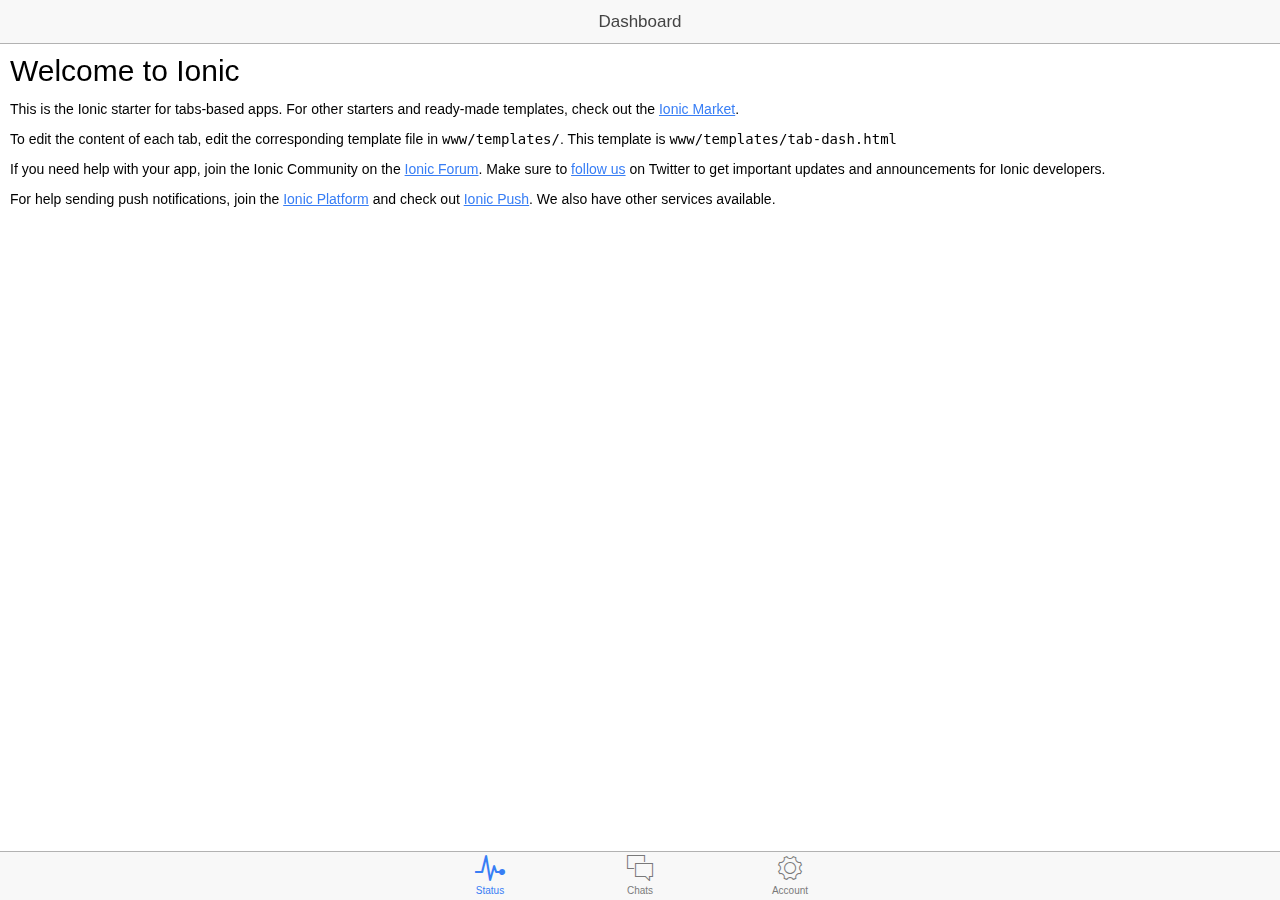
==== www/index.html @ 89fd1159 "start project" ====
<!DOCTYPE html>
<html>
  <head>
    <meta charset="utf-8">
    <meta name="viewport" content="initial-scale=1, maximum-scale=1, user-scalable=no, width=device-width">
    <title></title>

    <link href="lib/ionic/css/ionic.css" rel="stylesheet">
    <link href="css/style.css" rel="stylesheet">

    <!-- IF using Sass (run gulp sass first), then uncomment below and remove the CSS includes above
    <link href="css/ionic.app.css" rel="stylesheet">
    -->

    <!-- ionic/angularjs js -->
    <script src="lib/ionic/js/ionic.bundle.js"></script>

    <!-- cordova script (this will be a 404 during development) -->
    <script src="cordova.js"></script>

    <!-- your app's js -->
    <script src="js/app.js"></script>
    <script src="js/controllers.js"></script>
    <script src="js/services.js"></script>
  </head>
  <body ng-app="starter">
    <!--
      The nav bar that will be updated as we navigate between views.
    -->
    <ion-nav-bar class="bar-stable">
      <ion-nav-back-button>
      </ion-nav-back-button>
    </ion-nav-bar>
    <!--
      The views will be rendered in the <ion-nav-view> directive below
      Templates are in the /templates folder (but you could also
      have templates inline in this html file if you'd like).
    -->
    <ion-nav-view></ion-nav-view>
  </body>
</html>
---- www/lib/ionic/css/ionic.css ----
@charset "UTF-8";
/*!
 * Copyright 2015 Drifty Co.
 * http://drifty.com/
 *
 * Ionic, v1.3.0
 * A powerful HTML5 mobile app framework.
 * http://ionicframework.com/
 *
 * By @maxlynch, @benjsperry, @adamdbradley <3
 *
 * Licensed under the MIT license. Please see LICENSE for more information.
 *
 */
/*!
  Ionicons, v2.0.1
  Created by Ben Sperry for the Ionic Framework, http://ionicons.com/
  https://twitter.com/benjsperry  https://twitter.com/ionicframework
  MIT License: https://github.com/driftyco/ionicons

  Android-style icons originally built by Google’s
  Material Design Icons: https://github.com/google/material-design-icons
  used under CC BY http://creativecommons.org/licenses/by/4.0/
  Modified icons to fit ionicon’s grid from original.
*/
@font-face {
  font-family: "Ionicons";
  src: url("../fonts/ionicons.eot?v=2.0.1");
  src: url("../fonts/ionicons.eot?v=2.0.1#iefix") format("embedded-opentype"), url("../fonts/ionicons.ttf?v=2.0.1") format("truetype"), url("../fonts/ionicons.woff?v=2.0.1") format("woff"), url("../fonts/ionicons.woff") format("woff"), url("../fonts/ionicons.svg?v=2.0.1#Ionicons") format("svg");
  font-weight: normal;
  font-style: normal; }

.ion, .ionicons,
.ion-alert:before,
.ion-alert-circled:before,
.ion-android-add:before,
.ion-android-add-circle:before,
.ion-android-alarm-clock:before,
.ion-android-alert:before,
.ion-android-apps:before,
.ion-android-archive:before,
.ion-android-arrow-back:before,
.ion-android-arrow-down:before,
.ion-android-arrow-dropdown:before,
.ion-android-arrow-dropdown-circle:before,
.ion-android-arrow-dropleft:before,
.ion-android-arrow-dropleft-circle:before,
.ion-android-arrow-dropright:before,
.ion-android-arrow-dropright-circle:before,
.ion-android-arrow-dropup:before,
.ion-android-arrow-dropup-circle:before,
.ion-android-arrow-forward:before,
.ion-android-arrow-up:before,
.ion-android-attach:before,
.ion-android-bar:before,
.ion-android-bicycle:before,
.ion-android-boat:before,
.ion-android-bookmark:before,
.ion-android-bulb:before,
.ion-android-bus:before,
.ion-android-calendar:before,
.ion-android-call:before,
.ion-android-camera:before,
.ion-android-cancel:before,
.ion-android-car:before,
.ion-android-cart:before,
.ion-android-chat:before,
.ion-android-checkbox:before,
.ion-android-checkbox-blank:before,
.ion-android-checkbox-outline:before,
.ion-android-checkbox-outline-blank:before,
.ion-android-checkmark-circle:before,
.ion-android-clipboard:before,
.ion-android-close:before,
.ion-android-cloud:before,
.ion-android-cloud-circle:before,
.ion-android-cloud-done:before,
.ion-android-cloud-outline:before,
.ion-android-color-palette:before,
.ion-android-compass:before,
.ion-android-contact:before,
.ion-android-contacts:before,
.ion-android-contract:before,
.ion-android-create:before,
.ion-android-delete:before,
.ion-android-desktop:before,
.ion-android-document:before,
.ion-android-done:before,
.ion-android-done-all:before,
.ion-android-download:before,
.ion-android-drafts:before,
.ion-android-exit:before,
.ion-android-expand:before,
.ion-android-favorite:before,
.ion-android-favorite-outline:before,
.ion-android-film:before,
.ion-android-folder:before,
.ion-android-folder-open:before,
.ion-android-funnel:before,
.ion-android-globe:before,
.ion-android-hand:before,
.ion-android-hangout:before,
.ion-android-happy:before,
.ion-android-home:before,
.ion-android-image:before,
.ion-android-laptop:before,
.ion-android-list:before,
.ion-android-locate:before,
.ion-android-lock:before,
.ion-android-mail:before,
.ion-android-map:before,
.ion-android-menu:before,
.ion-android-microphone:before,
.ion-android-microphone-off:before,
.ion-android-more-horizontal:before,
.ion-android-more-vertical:before,
.ion-android-navigate:before,
.ion-android-notifications:before,
.ion-android-notifications-none:before,
.ion-android-notifications-off:before,
.ion-android-open:before,
.ion-android-options:before,
.ion-android-people:before,
.ion-android-person:before,
.ion-android-person-add:before,
.ion-android-phone-landscape:before,
.ion-android-phone-portrait:before,
.ion-android-pin:before,
.ion-android-plane:before,
.ion-android-playstore:before,
.ion-android-print:before,
.ion-android-radio-button-off:before,
.ion-android-radio-button-on:before,
.ion-android-refresh:before,
.ion-android-remove:before,
.ion-android-remove-circle:before,
.ion-android-restaurant:before,
.ion-android-sad:before,
.ion-android-search:before,
.ion-android-send:before,
.ion-android-settings:before,
.ion-android-share:before,
.ion-android-share-alt:before,
.ion-android-star:before,
.ion-android-star-half:before,
.ion-android-star-outline:before,
.ion-android-stopwatch:before,
.ion-android-subway:before,
.ion-android-sunny:before,
.ion-android-sync:before,
.ion-android-textsms:before,
.ion-android-time:before,
.ion-android-train:before,
.ion-android-unlock:before,
.ion-android-upload:before,
.ion-android-volume-down:before,
.ion-android-volume-mute:before,
.ion-android-volume-off:before,
.ion-android-volume-up:before,
.ion-android-walk:before,
.ion-android-warning:before,
.ion-android-watch:before,
.ion-android-wifi:before,
.ion-aperture:before,
.ion-archive:before,
.ion-arrow-down-a:before,
.ion-arrow-down-b:before,
.ion-arrow-down-c:before,
.ion-arrow-expand:before,
.ion-arrow-graph-down-left:before,
.ion-arrow-graph-down-right:before,
.ion-arrow-graph-up-left:before,
.ion-arrow-graph-up-right:before,
.ion-arrow-left-a:before,
.ion-arrow-left-b:before,
.ion-arrow-left-c:before,
.ion-arrow-move:before,
.ion-arrow-resize:before,
.ion-arrow-return-left:before,
.ion-arrow-return-right:before,
.ion-arrow-right-a:before,
.ion-arrow-right-b:before,
.ion-arrow-right-c:before,
.ion-arrow-shrink:before,
.ion-arrow-swap:before,
.ion-arrow-up-a:before,
.ion-arrow-up-b:before,
.ion-arrow-up-c:before,
.ion-asterisk:before,
.ion-at:before,
.ion-backspace:before,
.ion-backspace-outline:before,
.ion-bag:before,
.ion-battery-charging:before,
.ion-battery-empty:before,
.ion-battery-full:before,
.ion-battery-half:before,
.ion-battery-low:before,
.ion-beaker:before,
.ion-beer:before,
.ion-bluetooth:before,
.ion-bonfire:before,
.ion-bookmark:before,
.ion-bowtie:before,
.ion-briefcase:before,
.ion-bug:before,
.ion-calculator:before,
.ion-calendar:before,
.ion-camera:before,
.ion-card:before,
.ion-cash:before,
.ion-chatbox:before,
.ion-chatbox-working:before,
.ion-chatboxes:before,
.ion-chatbubble:before,
.ion-chatbubble-working:before,
.ion-chatbubbles:before,
.ion-checkmark:before,
.ion-checkmark-circled:before,
.ion-checkmark-round:before,
.ion-chevron-down:before,
.ion-chevron-left:before,
.ion-chevron-right:before,
.ion-chevron-up:before,
.ion-clipboard:before,
.ion-clock:before,
.ion-close:before,
.ion-close-circled:before,
.ion-close-round:before,
.ion-closed-captioning:before,
.ion-cloud:before,
.ion-code:before,
.ion-code-download:before,
.ion-code-working:before,
.ion-coffee:before,
.ion-compass:before,
.ion-compose:before,
.ion-connection-bars:before,
.ion-contrast:before,
.ion-crop:before,
.ion-cube:before,
.ion-disc:before,
.ion-document:before,
.ion-document-text:before,
.ion-drag:before,
.ion-earth:before,
.ion-easel:before,
.ion-edit:before,
.ion-egg:before,
.ion-eject:before,
.ion-email:before,
.ion-email-unread:before,
.ion-erlenmeyer-flask:before,
.ion-erlenmeyer-flask-bubbles:before,
.ion-eye:before,
.ion-eye-disabled:before,
.ion-female:before,
.ion-filing:before,
.ion-film-marker:before,
.ion-fireball:before,
.ion-flag:before,
.ion-flame:before,
.ion-flash:before,
.ion-flash-off:before,
.ion-folder:before,
.ion-fork:before,
.ion-fork-repo:before,
.ion-forward:before,
.ion-funnel:before,
.ion-gear-a:before,
.ion-gear-b:before,
.ion-grid:before,
.ion-hammer:before,
.ion-happy:before,
.ion-happy-outline:before,
.ion-headphone:before,
.ion-heart:before,
.ion-heart-broken:before,
.ion-help:before,
.ion-help-buoy:before,
.ion-help-circled:before,
.ion-home:before,
.ion-icecream:before,
.ion-image:before,
.ion-images:before,
.ion-information:before,
.ion-information-circled:before,
.ion-ionic:before,
.ion-ios-alarm:before,
.ion-ios-alarm-outline:before,
.ion-ios-albums:before,
.ion-ios-albums-outline:before,
.ion-ios-americanfootball:before,
.ion-ios-americanfootball-outline:before,
.ion-ios-analytics:before,
.ion-ios-analytics-outline:before,
.ion-ios-arrow-back:before,
.ion-ios-arrow-down:before,
.ion-ios-arrow-forward:before,
.ion-ios-arrow-left:before,
.ion-ios-arrow-right:before,
.ion-ios-arrow-thin-down:before,
.ion-ios-arrow-thin-left:before,
.ion-ios-arrow-thin-right:before,
.ion-ios-arrow-thin-up:before,
.ion-ios-arrow-up:before,
.ion-ios-at:before,
.ion-ios-at-outline:before,
.ion-ios-barcode:before,
.ion-ios-barcode-outline:before,
.ion-ios-baseball:before,
.ion-ios-baseball-outline:before,
.ion-ios-basketball:before,
.ion-ios-basketball-outline:before,
.ion-ios-bell:before,
.ion-ios-bell-outline:before,
.ion-ios-body:before,
.ion-ios-body-outline:before,
.ion-ios-bolt:before,
.ion-ios-bolt-outline:before,
.ion-ios-book:before,
.ion-ios-book-outline:before,
.ion-ios-bookmarks:before,
.ion-ios-bookmarks-outline:before,
.ion-ios-box:before,
.ion-ios-box-outline:before,
.ion-ios-briefcase:before,
.ion-ios-briefcase-outline:before,
.ion-ios-browsers:before,
.ion-ios-browsers-outline:before,
.ion-ios-calculator:before,
.ion-ios-calculator-outline:before,
.ion-ios-calendar:before,
.ion-ios-calendar-outline:before,
.ion-ios-camera:before,
.ion-ios-camera-outline:before,
.ion-ios-cart:before,
.ion-ios-cart-outline:before,
.ion-ios-chatboxes:before,
.ion-ios-chatboxes-outline:before,
.ion-ios-chatbubble:before,
.ion-ios-chatbubble-outline:before,
.ion-ios-checkmark:before,
.ion-ios-checkmark-empty:before,
.ion-ios-checkmark-outline:before,
.ion-ios-circle-filled:before,
.ion-ios-circle-outline:before,
.ion-ios-clock:before,
.ion-ios-clock-outline:before,
.ion-ios-close:before,
.ion-ios-close-empty:before,
.ion-ios-close-outline:before,
.ion-ios-cloud:before,
.ion-ios-cloud-download:before,
.ion-ios-cloud-download-outline:before,
.ion-ios-cloud-outline:before,
.ion-ios-cloud-upload:before,
.ion-ios-cloud-upload-outline:before,
.ion-ios-cloudy:before,
.ion-ios-cloudy-night:before,
.ion-ios-cloudy-night-outline:before,
.ion-ios-cloudy-outline:before,
.ion-ios-cog:before,
.ion-ios-cog-outline:before,
.ion-ios-color-filter:before,
.ion-ios-color-filter-outline:before,
.ion-ios-color-wand:before,
.ion-ios-color-wand-outline:before,
.ion-ios-compose:before,
.ion-ios-compose-outline:before,
.ion-ios-contact:before,
.ion-ios-contact-outline:before,
.ion-ios-copy:before,
.ion-ios-copy-outline:before,
.ion-ios-crop:before,
.ion-ios-crop-strong:before,
.ion-ios-download:before,
.ion-ios-download-outline:before,
.ion-ios-drag:before,
.ion-ios-email:before,
.ion-ios-email-outline:before,
.ion-ios-eye:before,
.ion-ios-eye-outline:before,
.ion-ios-fastforward:before,
.ion-ios-fastforward-outline:before,
.ion-ios-filing:before,
.ion-ios-filing-outline:before,
.ion-ios-film:before,
.ion-ios-film-outline:before,
.ion-ios-flag:before,
.ion-ios-flag-outline:before,
.ion-ios-flame:before,
.ion-ios-flame-outline:before,
.ion-ios-flask:before,
.ion-ios-flask-outline:before,
.ion-ios-flower:before,
.ion-ios-flower-outline:before,
.ion-ios-folder:before,
.ion-ios-folder-outline:before,
.ion-ios-football:before,
.ion-ios-football-outline:before,
.ion-ios-game-controller-a:before,
.ion-ios-game-controller-a-outline:before,
.ion-ios-game-controller-b:before,
.ion-ios-game-controller-b-outline:before,
.ion-ios-gear:before,
.ion-ios-gear-outline:before,
.ion-ios-glasses:before,
.ion-ios-glasses-outline:before,
.ion-ios-grid-view:before,
.ion-ios-grid-view-outline:before,
.ion-ios-heart:before,
.ion-ios-heart-outline:before,
.ion-ios-help:before,
.ion-ios-help-empty:before,
.ion-ios-help-outline:before,
.ion-ios-home:before,
.ion-ios-home-outline:before,
.ion-ios-infinite:before,
.ion-ios-infinite-outline:before,
.ion-ios-information:before,
.ion-ios-information-empty:before,
.ion-ios-information-outline:before,
.ion-ios-ionic-outline:before,
.ion-ios-keypad:before,
.ion-ios-keypad-outline:before,
.ion-ios-lightbulb:before,
.ion-ios-lightbulb-outline:before,
.ion-ios-list:before,
.ion-ios-list-outline:before,
.ion-ios-location:before,
.ion-ios-location-outline:before,
.ion-ios-locked:before,
.ion-ios-locked-outline:before,
.ion-ios-loop:before,
.ion-ios-loop-strong:before,
.ion-ios-medical:before,
.ion-ios-medical-outline:before,
.ion-ios-medkit:before,
.ion-ios-medkit-outline:before,
.ion-ios-mic:before,
.ion-ios-mic-off:before,
.ion-ios-mic-outline:before,
.ion-ios-minus:before,
.ion-ios-minus-empty:before,
.ion-ios-minus-outline:before,
.ion-ios-monitor:before,
.ion-ios-monitor-outline:before,
.ion-ios-moon:before,
.ion-ios-moon-outline:before,
.ion-ios-more:before,
.ion-ios-more-outline:before,
.ion-ios-musical-note:before,
.ion-ios-musical-notes:before,
.ion-ios-navigate:before,
.ion-ios-navigate-outline:before,
.ion-ios-nutrition:before,
.ion-ios-nutrition-outline:before,
.ion-ios-paper:before,
.ion-ios-paper-outline:before,
.ion-ios-paperplane:before,
.ion-ios-paperplane-outline:before,
.ion-ios-partlysunny:before,
.ion-ios-partlysunny-outline:before,
.ion-ios-pause:before,
.ion-ios-pause-outline:before,
.ion-ios-paw:before,
.ion-ios-paw-outline:before,
.ion-ios-people:before,
.ion-ios-people-outline:before,
.ion-ios-person:before,
.ion-ios-person-outline:before,
.ion-ios-personadd:before,
.ion-ios-personadd-outline:before,
.ion-ios-photos:before,
.ion-ios-photos-outline:before,
.ion-ios-pie:before,
.ion-ios-pie-outline:before,
.ion-ios-pint:before,
.ion-ios-pint-outline:before,
.ion-ios-play:before,
.ion-ios-play-outline:before,
.ion-ios-plus:before,
.ion-ios-plus-empty:before,
.ion-ios-plus-outline:before,
.ion-ios-pricetag:before,
.ion-ios-pricetag-outline:before,
.ion-ios-pricetags:before,
.ion-ios-pricetags-outline:before,
.ion-ios-printer:before,
.ion-ios-printer-outline:before,
.ion-ios-pulse:before,
.ion-ios-pulse-strong:before,
.ion-ios-rainy:before,
.ion-ios-rainy-outline:before,
.ion-ios-recording:before,
.ion-ios-recording-outline:before,
.ion-ios-redo:before,
.ion-ios-redo-outline:before,
.ion-ios-refresh:before,
.ion-ios-refresh-empty:before,
.ion-ios-refresh-outline:before,
.ion-ios-reload:before,
.ion-ios-reverse-camera:before,
.ion-ios-reverse-camera-outline:before,
.ion-ios-rewind:before,
.ion-ios-rewind-outline:before,
.ion-ios-rose:before,
.ion-ios-rose-outline:before,
.ion-ios-search:before,
.ion-ios-search-strong:before,
.ion-ios-settings:before,
.ion-ios-settings-strong:before,
.ion-ios-shuffle:before,
.ion-ios-shuffle-strong:before,
.ion-ios-skipbackward:before,
.ion-ios-skipbackward-outline:before,
.ion-ios-skipforward:before,
.ion-ios-skipforward-outline:before,
.ion-ios-snowy:before,
.ion-ios-speedometer:before,
.ion-ios-speedometer-outline:before,
.ion-ios-star:before,
.ion-ios-star-half:before,
.ion-ios-star-outline:before,
.ion-ios-stopwatch:before,
.ion-ios-stopwatch-outline:before,
.ion-ios-sunny:before,
.ion-ios-sunny-outline:before,
.ion-ios-telephone:before,
.ion-ios-telephone-outline:before,
.ion-ios-tennisball:before,
.ion-ios-tennisball-outline:before,
.ion-ios-thunderstorm:before,
.ion-ios-thunderstorm-outline:before,
.ion-ios-time:before,
.ion-ios-time-outline:before,
.ion-ios-timer:before,
.ion-ios-timer-outline:before,
.ion-ios-toggle:before,
.ion-ios-toggle-outline:before,
.ion-ios-trash:before,
.ion-ios-trash-outline:before,
.ion-ios-undo:before,
.ion-ios-undo-outline:before,
.ion-ios-unlocked:before,
.ion-ios-unlocked-outline:before,
.ion-ios-upload:before,
.ion-ios-upload-outline:before,
.ion-ios-videocam:before,
.ion-ios-videocam-outline:before,
.ion-ios-volume-high:before,
.ion-ios-volume-low:before,
.ion-ios-wineglass:before,
.ion-ios-wineglass-outline:before,
.ion-ios-world:before,
.ion-ios-world-outline:before,
.ion-ipad:before,
.ion-iphone:before,
.ion-ipod:before,
.ion-jet:before,
.ion-key:before,
.ion-knife:before,
.ion-laptop:before,
.ion-leaf:before,
.ion-levels:before,
.ion-lightbulb:before,
.ion-link:before,
.ion-load-a:before,
.ion-load-b:before,
.ion-load-c:before,
.ion-load-d:before,
.ion-location:before,
.ion-lock-combination:before,
.ion-locked:before,
.ion-log-in:before,
.ion-log-out:before,
.ion-loop:before,
.ion-magnet:before,
.ion-male:before,
.ion-man:before,
.ion-map:before,
.ion-medkit:before,
.ion-merge:before,
.ion-mic-a:before,
.ion-mic-b:before,
.ion-mic-c:before,
.ion-minus:before,
.ion-minus-circled:before,
.ion-minus-round:before,
.ion-model-s:before,
.ion-monitor:before,
.ion-more:before,
.ion-mouse:before,
.ion-music-note:before,
.ion-navicon:before,
.ion-navicon-round:before,
.ion-navigate:before,
.ion-network:before,
.ion-no-smoking:before,
.ion-nuclear:before,
.ion-outlet:before,
.ion-paintbrush:before,
.ion-paintbucket:before,
.ion-paper-airplane:before,
.ion-paperclip:before,
.ion-pause:before,
.ion-person:before,
.ion-person-add:before,
.ion-person-stalker:before,
.ion-pie-graph:before,
.ion-pin:before,
.ion-pinpoint:before,
.ion-pizza:before,
.ion-plane:before,
.ion-planet:before,
.ion-play:before,
.ion-playstation:before,
.ion-plus:before,
.ion-plus-circled:before,
.ion-plus-round:before,
.ion-podium:before,
.ion-pound:before,
.ion-power:before,
.ion-pricetag:before,
.ion-pricetags:before,
.ion-printer:before,
.ion-pull-request:before,
.ion-qr-scanner:before,
.ion-quote:before,
.ion-radio-waves:before,
.ion-record:before,
.ion-refresh:before,
.ion-reply:before,
.ion-reply-all:before,
.ion-ribbon-a:before,
.ion-ribbon-b:before,
.ion-sad:before,
.ion-sad-outline:before,
.ion-scissors:before,
.ion-search:before,
.ion-settings:before,
.ion-share:before,
.ion-shuffle:before,
.ion-skip-backward:before,
.ion-skip-forward:before,
.ion-social-android:before,
.ion-social-android-outline:before,
.ion-social-angular:before,
.ion-social-angular-outline:before,
.ion-social-apple:before,
.ion-social-apple-outline:before,
.ion-social-bitcoin:before,
.ion-social-bitcoin-outline:before,
.ion-social-buffer:before,
.ion-social-buffer-outline:before,
.ion-social-chrome:before,
.ion-social-chrome-outline:before,
.ion-social-codepen:before,
.ion-social-codepen-outline:before,
.ion-social-css3:before,
.ion-social-css3-outline:before,
.ion-social-designernews:before,
.ion-social-designernews-outline:before,
.ion-social-dribbble:before,
.ion-social-dribbble-outline:before,
.ion-social-dropbox:before,
.ion-social-dropbox-outline:before,
.ion-social-euro:before,
.ion-social-euro-outline:before,
.ion-social-facebook:before,
.ion-social-facebook-outline:before,
.ion-social-foursquare:before,
.ion-social-foursquare-outline:before,
.ion-social-freebsd-devil:before,
.ion-social-github:before,
.ion-social-github-outline:before,
.ion-social-google:before,
.ion-social-google-outline:before,
.ion-social-googleplus:before,
.ion-social-googleplus-outline:before,
.ion-social-hackernews:before,
.ion-social-hackernews-outline:before,
.ion-social-html5:before,
.ion-social-html5-outline:before,
.ion-social-instagram:before,
.ion-social-instagram-outline:before,
.ion-social-javascript:before,
.ion-social-javascript-outline:before,
.ion-social-linkedin:before,
.ion-social-linkedin-outline:before,
.ion-social-markdown:before,
.ion-social-nodejs:before,
.ion-social-octocat:before,
.ion-social-pinterest:before,
.ion-social-pinterest-outline:before,
.ion-social-python:before,
.ion-social-reddit:before,
.ion-social-reddit-outline:before,
.ion-social-rss:before,
.ion-social-rss-outline:before,
.ion-social-sass:before,
.ion-social-skype:before,
.ion-social-skype-outline:before,
.ion-social-snapchat:before,
.ion-social-snapchat-outline:before,
.ion-social-tumblr:before,
.ion-social-tumblr-outline:before,
.ion-social-tux:before,
.ion-social-twitch:before,
.ion-social-twitch-outline:before,
.ion-social-twitter:before,
.ion-social-twitter-outline:before,
.ion-social-usd:before,
.ion-social-usd-outline:before,
.ion-social-vimeo:before,
.ion-social-vimeo-outline:before,
.ion-social-whatsapp:before,
.ion-social-whatsapp-outline:before,
.ion-social-windows:before,
.ion-social-windows-outline:before,
.ion-social-wordpress:before,
.ion-social-wordpress-outline:before,
.ion-social-yahoo:before,
.ion-social-yahoo-outline:before,
.ion-social-yen:before,
.ion-social-yen-outline:before,
.ion-social-youtube:before,
.ion-social-youtube-outline:before,
.ion-soup-can:before,
.ion-soup-can-outline:before,
.ion-speakerphone:before,
.ion-speedometer:before,
.ion-spoon:before,
.ion-star:before,
.ion-stats-bars:before,
.ion-steam:before,
.ion-stop:before,
.ion-thermometer:before,
.ion-thumbsdown:before,
.ion-thumbsup:before,
.ion-toggle:before,
.ion-toggle-filled:before,
.ion-transgender:before,
.ion-trash-a:before,
.ion-trash-b:before,
.ion-trophy:before,
.ion-tshirt:before,
.ion-tshirt-outline:before,
.ion-umbrella:before,
.ion-university:before,
.ion-unlocked:before,
.ion-upload:before,
.ion-usb:before,
.ion-videocamera:before,
.ion-volume-high:before,
.ion-volume-low:before,
.ion-volume-medium:before,
.ion-volume-mute:before,
.ion-wand:before,
.ion-waterdrop:before,
.ion-wifi:before,
.ion-wineglass:before,
.ion-woman:before,
.ion-wrench:before,
.ion-xbox:before {
  display: inline-block;
  font-family: "Ionicons";
  speak: none;
  font-style: normal;
  font-weight: normal;
  font-variant: normal;
  text-transform: none;
  text-rendering: auto;
  line-height: 1;
  -webkit-font-smoothing: antialiased;
  -moz-osx-font-smoothing: grayscale; }

.ion-alert:before {
  content: ""; }

.ion-alert-circled:before {
  content: ""; }

.ion-android-add:before {
  content: ""; }

.ion-android-add-circle:before {
  content: ""; }

.ion-android-alarm-clock:before {
  content: ""; }

.ion-android-alert:before {
  content: ""; }

.ion-android-apps:before {
  content: ""; }

.ion-android-archive:before {
  content: ""; }

.ion-android-arrow-back:before {
  content: ""; }

.ion-android-arrow-down:before {
  content: ""; }

.ion-android-arrow-dropdown:before {
  content: ""; }

.ion-android-arrow-dropdown-circle:before {
  content: ""; }

.ion-android-arrow-dropleft:before {
  content: ""; }

.ion-android-arrow-dropleft-circle:before {
  content: ""; }

.ion-android-arrow-dropright:before {
  content: ""; }

.ion-android-arrow-dropright-circle:before {
  content: ""; }

.ion-android-arrow-dropup:before {
  content: ""; }

.ion-android-arrow-dropup-circle:before {
  content: ""; }

.ion-android-arrow-forward:before {
  content: ""; }

.ion-android-arrow-up:before {
  content: ""; }

.ion-android-attach:before {
  content: ""; }

.ion-android-bar:before {
  content: ""; }

.ion-android-bicycle:before {
  content: ""; }

.ion-android-boat:before {
  content: ""; }

.ion-android-bookmark:before {
  content: ""; }

.ion-android-bulb:before {
  content: ""; }

.ion-android-bus:before {
  content: ""; }

.ion-android-calendar:before {
  content: ""; }

.ion-android-call:before {
  content: ""; }

.ion-android-camera:before {
  content: ""; }

.ion-android-cancel:before {
  content: ""; }

.ion-android-car:before {
  content: ""; }

.ion-android-cart:before {
  content: ""; }

.ion-android-chat:before {
  content: ""; }

.ion-android-checkbox:before {
  content: ""; }

.ion-android-checkbox-blank:before {
  content: ""; }

.ion-android-checkbox-outline:before {
  content: ""; }

.ion-android-checkbox-outline-blank:before {
  content: ""; }

.ion-android-checkmark-circle:before {
  content: ""; }

.ion-android-clipboard:before {
  content: ""; }

.ion-android-close:before {
  content: ""; }

.ion-android-cloud:before {
  content: ""; }

.ion-android-cloud-circle:before {
  content: ""; }

.ion-android-cloud-done:before {
  content: ""; }

.ion-android-cloud-outline:before {
  content: ""; }

.ion-android-color-palette:before {
  content: ""; }

.ion-android-compass:before {
  content: ""; }

.ion-android-contact:before {
  content: ""; }

.ion-android-contacts:before {
  content: ""; }

.ion-android-contract:before {
  content: ""; }

.ion-android-create:before {
  content: ""; }

.ion-android-delete:before {
  content: ""; }

.ion-android-desktop:before {
  content: ""; }

.ion-android-document:before {
  content: ""; }

.ion-android-done:before {
  content: ""; }

.ion-android-done-all:before {
  content: ""; }

.ion-android-download:before {
  content: ""; }

.ion-android-drafts:before {
  content: ""; }

.ion-android-exit:before {
  content: ""; }

.ion-android-expand:before {
  content: ""; }

.ion-android-favorite:before {
  content: ""; }

.ion-android-favorite-outline:before {
  content: ""; }

.ion-android-film:before {
  content: ""; }

.ion-android-folder:before {
  content: ""; }

.ion-android-folder-open:before {
  content: ""; }

.ion-android-funnel:before {
  content: ""; }

.ion-android-globe:before {
  content: ""; }

.ion-android-hand:before {
  content: ""; }

.ion-android-hangout:before {
  content: ""; }

.ion-android-happy:before {
  content: ""; }

.ion-android-home:before {
  content: ""; }

.ion-android-image:before {
  content: ""; }

.ion-android-laptop:before {
  content: ""; }

.ion-android-list:before {
  content: ""; }

.ion-android-locate:before {
  content: ""; }

.ion-android-lock:before {
  content: ""; }

.ion-android-mail:before {
  content: ""; }

.ion-android-map:before {
  content: ""; }

.ion-android-menu:before {
  content: ""; }

.ion-android-microphone:before {
  content: ""; }

.ion-android-microphone-off:before {
  content: ""; }

.ion-android-more-horizontal:before {
  content: ""; }

.ion-android-more-vertical:before {
  content: ""; }

.ion-android-navigate:before {
  content: ""; }

.ion-android-notifications:before {
  content: ""; }

.ion-android-notifications-none:before {
  content: ""; }

.ion-android-notifications-off:before {
  content: ""; }

.ion-android-open:before {
  content: ""; }

.ion-android-options:before {
  content: ""; }

.ion-android-people:before {
  content: ""; }

.ion-android-person:before {
  content: ""; }

.ion-android-person-add:before {
  content: ""; }

.ion-android-phone-landscape:before {
  content: ""; }

.ion-android-phone-portrait:before {
  content: ""; }

.ion-android-pin:before {
  content: ""; }

.ion-android-plane:before {
  content: ""; }

.ion-android-playstore:before {
  content: ""; }

.ion-android-print:before {
  content: ""; }

.ion-android-radio-button-off:before {
  content: ""; }

.ion-android-radio-button-on:before {
  content: ""; }

.ion-android-refresh:before {
  content: ""; }

.ion-android-remove:before {
  content: ""; }

.ion-android-remove-circle:before {
  content: ""; }

.ion-android-restaurant:before {
  content: ""; }

.ion-android-sad:before {
  content: ""; }

.ion-android-search:before {
  content: ""; }

.ion-android-send:before {
  content: ""; }

.ion-android-settings:before {
  content: ""; }

.ion-android-share:before {
  content: ""; }

.ion-android-share-alt:before {
  content: ""; }

.ion-android-star:before {
  content: ""; }

.ion-android-star-half:before {
  content: ""; }

.ion-android-star-outline:before {
  content: ""; }

.ion-android-stopwatch:before {
  content: ""; }

.ion-android-subway:before {
  content: ""; }

.ion-android-sunny:before {
  content: ""; }

.ion-android-sync:before {
  content: ""; }

.ion-android-textsms:before {
  content: ""; }

.ion-android-time:before {
  content: ""; }

.ion-android-train:before {
  content: ""; }

.ion-android-unlock:before {
  content: ""; }

.ion-android-upload:before {
  content: ""; }

.ion-android-volume-down:before {
  content: ""; }

.ion-android-volume-mute:before {
  content: ""; }

.ion-android-volume-off:before {
  content: ""; }

.ion-android-volume-up:before {
  content: ""; }

.ion-android-walk:before {
  content: ""; }

.ion-android-warning:before {
  content: ""; }

.ion-android-watch:before {
  content: ""; }

.ion-android-wifi:before {
  content: ""; }

.ion-aperture:before {
  content: ""; }

.ion-archive:before {
  content: ""; }

.ion-arrow-down-a:before {
  content: ""; }

.ion-arrow-down-b:before {
  content: ""; }

.ion-arrow-down-c:before {
  content: ""; }

.ion-arrow-expand:before {
  content: ""; }

.ion-arrow-graph-down-left:before {
  content: ""; }

.ion-arrow-graph-down-right:before {
  content: ""; }

.ion-arrow-graph-up-left:before {
  content: ""; }

.ion-arrow-graph-up-right:before {
  content: ""; }

.ion-arrow-left-a:before {
  content: ""; }

.ion-arrow-left-b:before {
  content: ""; }

.ion-arrow-left-c:before {
  content: ""; }

.ion-arrow-move:before {
  content: ""; }

.ion-arrow-resize:before {
  content: ""; }

.ion-arrow-return-left:before {
  content: ""; }

.ion-arrow-return-right:before {
  content: ""; }

.ion-arrow-right-a:before {
  content: ""; }

.ion-arrow-right-b:before {
  content: ""; }

.ion-arrow-right-c:before {
  content: ""; }

.ion-arrow-shrink:before {
  content: ""; }

.ion-arrow-swap:before {
  content: ""; }

.ion-arrow-up-a:before {
  content: ""; }

.ion-arrow-up-b:before {
  content: ""; }

.ion-arrow-up-c:before {
  content: ""; }

.ion-asterisk:before {
  content: ""; }

.ion-at:before {
  content: ""; }

.ion-backspace:before {
  content: ""; }

.ion-backspace-outline:before {
  content: ""; }

.ion-bag:before {
  content: ""; }

.ion-battery-charging:before {
  content: ""; }

.ion-battery-empty:before {
  content: ""; }

.ion-battery-full:before {
  content: ""; }

.ion-battery-half:before {
  content: ""; }

.ion-battery-low:before {
  content: ""; }

.ion-beaker:before {
  content: ""; }

.ion-beer:before {
  content: ""; }

.ion-bluetooth:before {
  content: ""; }

.ion-bonfire:before {
  content: ""; }

.ion-bookmark:before {
  content: ""; }

.ion-bowtie:before {
  content: ""; }

.ion-briefcase:before {
  content: ""; }

.ion-bug:before {
  content: ""; }

.ion-calculator:before {
  content: ""; }

.ion-calendar:before {
  content: ""; }

.ion-camera:before {
  content: ""; }

.ion-card:before {
  content: ""; }

.ion-cash:before {
  content: ""; }

.ion-chatbox:before {
  content: ""; }

.ion-chatbox-working:before {
  content: ""; }

.ion-chatboxes:before {
  content: ""; }

.ion-chatbubble:before {
  content: ""; }

.ion-chatbubble-working:before {
  content: ""; }

.ion-chatbubbles:before {
  content: ""; }

.ion-checkmark:before {
  content: ""; }

.ion-checkmark-circled:before {
  content: ""; }

.ion-checkmark-round:before {
  content: ""; }

.ion-chevron-down:before {
  content: ""; }

.ion-chevron-left:before {
  content: ""; }

.ion-chevron-right:before {
  content: ""; }

.ion-chevron-up:before {
  content: ""; }

.ion-clipboard:before {
  content: ""; }

.ion-clock:before {
  content: ""; }

.ion-close:before {
  content: ""; }

.ion-close-circled:before {
  content: ""; }

.ion-close-round:before {
  content: ""; }

.ion-closed-captioning:before {
  content: ""; }

.ion-cloud:before {
  content: ""; }

.ion-code:before {
  content: ""; }

.ion-code-download:before {
  content: ""; }

.ion-code-working:before {
  content: ""; }

.ion-coffee:before {
  content: ""; }

.ion-compass:before {
  content: ""; }

.ion-compose:before {
  content: ""; }

.ion-connection-bars:before {
  content: ""; }

.ion-contrast:before {
  content: ""; }

.ion-crop:before {
  content: ""; }

.ion-cube:before {
  content: ""; }

.ion-disc:before {
  content: ""; }

.ion-document:before {
  content: ""; }

.ion-document-text:before {
  content: ""; }

.ion-drag:before {
  content: ""; }

.ion-earth:before {
  content: ""; }

.ion-easel:before {
  content: ""; }

.ion-edit:before {
  content: ""; }

.ion-egg:before {
  content: ""; }

.ion-eject:before {
  content: ""; }

.ion-email:before {
  content: ""; }

.ion-email-unread:before {
  content: ""; }

.ion-erlenmeyer-flask:before {
  content: ""; }

.ion-erlenmeyer-flask-bubbles:before {
  content: ""; }

.ion-eye:before {
  content: ""; }

.ion-eye-disabled:before {
  content: ""; }

.ion-female:before {
  content: ""; }

.ion-filing:before {
  content: ""; }

.ion-film-marker:before {
  content: ""; }

.ion-fireball:before {
  content: ""; }

.ion-flag:before {
  content: ""; }

.ion-flame:before {
  content: ""; }

.ion-flash:before {
  content: ""; }

.ion-flash-off:before {
  content: ""; }

.ion-folder:before {
  content: ""; }

.ion-fork:before {
  content: ""; }

.ion-fork-repo:before {
  content: ""; }

.ion-forward:before {
  content: ""; }

.ion-funnel:before {
  content: ""; }

.ion-gear-a:before {
  content: ""; }

.ion-gear-b:before {
  content: ""; }

.ion-grid:before {
  content: ""; }

.ion-hammer:before {
  content: ""; }

.ion-happy:before {
  content: ""; }

.ion-happy-outline:before {
  content: ""; }

.ion-headphone:before {
  content: ""; }

.ion-heart:before {
  content: ""; }

.ion-heart-broken:before {
  content: ""; }

.ion-help:before {
  content: ""; }

.ion-help-buoy:before {
  content: ""; }

.ion-help-circled:before {
  content: ""; }

.ion-home:before {
  content: ""; }

.ion-icecream:before {
  content: ""; }

.ion-image:before {
  content: ""; }

.ion-images:before {
  content: ""; }

.ion-information:before {
  content: ""; }

.ion-information-circled:before {
  content: ""; }

.ion-ionic:before {
  content: ""; }

.ion-ios-alarm:before {
  content: ""; }

.ion-ios-alarm-outline:before {
  content: ""; }

.ion-ios-albums:before {
  content: ""; }

.ion-ios-albums-outline:before {
  content: ""; }

.ion-ios-americanfootball:before {
  content: ""; }

.ion-ios-americanfootball-outline:before {
  content: ""; }

.ion-ios-analytics:before {
  content: ""; }

.ion-ios-analytics-outline:before {
  content: ""; }

.ion-ios-arrow-back:before {
  content: ""; }

.ion-ios-arrow-down:before {
  content: ""; }

.ion-ios-arrow-forward:before {
  content: ""; }

.ion-ios-arrow-left:before {
  content: ""; }

.ion-ios-arrow-right:before {
  content: ""; }

.ion-ios-arrow-thin-down:before {
  content: ""; }

.ion-ios-arrow-thin-left:before {
  content: ""; }

.ion-ios-arrow-thin-right:before {
  content: ""; }

.ion-ios-arrow-thin-up:before {
  content: ""; }

.ion-ios-arrow-up:before {
  content: ""; }

.ion-ios-at:before {
  content: ""; }

.ion-ios-at-outline:before {
  content: ""; }

.ion-ios-barcode:before {
  content: ""; }

.ion-ios-barcode-outline:before {
  content: ""; }

.ion-ios-baseball:before {
  content: ""; }

.ion-ios-baseball-outline:before {
  content: ""; }

.ion-ios-basketball:before {
  content: ""; }

.ion-ios-basketball-outline:before {
  content: ""; }

.ion-ios-bell:before {
  content: ""; }

.ion-ios-bell-outline:before {
  content: ""; }

.ion-ios-body:before {
  content: ""; }

.ion-ios-body-outline:before {
  content: ""; }

.ion-ios-bolt:before {
  content: ""; }

.ion-ios-bolt-outline:before {
  content: ""; }

.ion-ios-book:before {
  content: ""; }

.ion-ios-book-outline:before {
  content: ""; }

.ion-ios-bookmarks:before {
  content: ""; }

.ion-ios-bookmarks-outline:before {
  content: ""; }

.ion-ios-box:before {
  content: ""; }

.ion-ios-box-outline:before {
  content: ""; }

.ion-ios-briefcase:before {
  content: ""; }

.ion-ios-briefcase-outline:before {
  content: ""; }

.ion-ios-browsers:before {
  content: ""; }

.ion-ios-browsers-outline:before {
  content: ""; }

.ion-ios-calculator:before {
  content: ""; }

.ion-ios-calculator-outline:before {
  content: ""; }

.ion-ios-calendar:before {
  content: ""; }

.ion-ios-calendar-outline:before {
  content: ""; }

.ion-ios-camera:before {
  content: ""; }

.ion-ios-camera-outline:before {
  content: ""; }

.ion-ios-cart:before {
  content: ""; }

.ion-ios-cart-outline:before {
  content: ""; }

.ion-ios-chatboxes:before {
  content: ""; }

.ion-ios-chatboxes-outline:before {
  content: ""; }

.ion-ios-chatbubble:before {
  content: ""; }

.ion-ios-chatbubble-outline:before {
  content: ""; }

.ion-ios-checkmark:before {
  content: ""; }

.ion-ios-checkmark-empty:before {
  content: ""; }

.ion-ios-checkmark-outline:before {
  content: ""; }

.ion-ios-circle-filled:before {
  content: ""; }

.ion-ios-circle-outline:before {
  content: ""; }

.ion-ios-clock:before {
  content: ""; }

.ion-ios-clock-outline:before {
  content: ""; }

.ion-ios-close:before {
  content: ""; }

.ion-ios-close-empty:before {
  content: ""; }

.ion-ios-close-outline:before {
  content: ""; }

.ion-ios-cloud:before {
  content: ""; }

.ion-ios-cloud-download:before {
  content: ""; }

.ion-ios-cloud-download-outline:before {
  content: ""; }

.ion-ios-cloud-outline:before {
  content: ""; }

.ion-ios-cloud-upload:before {
  content: ""; }

.ion-ios-cloud-upload-outline:before {
  content: ""; }

.ion-ios-cloudy:before {
  content: ""; }

.ion-ios-cloudy-night:before {
  content: ""; }

.ion-ios-cloudy-night-outline:before {
  content: ""; }

.ion-ios-cloudy-outline:before {
  content: ""; }

.ion-ios-cog:before {
  content: ""; }

.ion-ios-cog-outline:before {
  content: ""; }

.ion-ios-color-filter:before {
  content: ""; }

.ion-ios-color-filter-outline:before {
  content: ""; }

.ion-ios-color-wand:before {
  content: ""; }

.ion-ios-color-wand-outline:before {
  content: ""; }

.ion-ios-compose:before {
  content: ""; }

.ion-ios-compose-outline:before {
  content: ""; }

.ion-ios-contact:before {
  content: ""; }

.ion-ios-contact-outline:before {
  content: ""; }

.ion-ios-copy:before {
  content: ""; }

.ion-ios-copy-outline:before {
  content: ""; }

.ion-ios-crop:before {
  content: ""; }

.ion-ios-crop-strong:before {
  content: ""; }

.ion-ios-download:before {
  content: ""; }

.ion-ios-download-outline:before {
  content: ""; }

.ion-ios-drag:before {
  content: ""; }

.ion-ios-email:before {
  content: ""; }

.ion-ios-email-outline:before {
  content: ""; }

.ion-ios-eye:before {
  content: ""; }

.ion-ios-eye-outline:before {
  content: ""; }

.ion-ios-fastforward:before {
  content: ""; }

.ion-ios-fastforward-outline:before {
  content: ""; }

.ion-ios-filing:before {
  content: ""; }

.ion-ios-filing-outline:before {
  content: ""; }

.ion-ios-film:before {
  content: ""; }

.ion-ios-film-outline:before {
  content: ""; }

.ion-ios-flag:before {
  content: ""; }

.ion-ios-flag-outline:before {
  content: ""; }

.ion-ios-flame:before {
  content: ""; }

.ion-ios-flame-outline:before {
  content: ""; }

.ion-ios-flask:before {
  content: ""; }

.ion-ios-flask-outline:before {
  content: ""; }

.ion-ios-flower:before {
  content: ""; }

.ion-ios-flower-outline:before {
  content: ""; }

.ion-ios-folder:before {
  content: ""; }

.ion-ios-folder-outline:before {
  content: ""; }

.ion-ios-football:before {
  content: ""; }

.ion-ios-football-outline:before {
  content: ""; }

.ion-ios-game-controller-a:before {
  content: ""; }

.ion-ios-game-controller-a-outline:before {
  content: ""; }

.ion-ios-game-controller-b:before {
  content: ""; }

.ion-ios-game-controller-b-outline:before {
  content: ""; }

.ion-ios-gear:before {
  content: ""; }

.ion-ios-gear-outline:before {
  content: ""; }

.ion-ios-glasses:before {
  content: ""; }

.ion-ios-glasses-outline:before {
  content: ""; }

.ion-ios-grid-view:before {
  content: ""; }

.ion-ios-grid-view-outline:before {
  content: ""; }

.ion-ios-heart:before {
  content: ""; }

.ion-ios-heart-outline:before {
  content: ""; }

.ion-ios-help:before {
  content: ""; }

.ion-ios-help-empty:before {
  content: ""; }

.ion-ios-help-outline:before {
  content: ""; }

.ion-ios-home:before {
  content: ""; }

.ion-ios-home-outline:before {
  content: ""; }

.ion-ios-infinite:before {
  content: ""; }

.ion-ios-infinite-outline:before {
  content: ""; }

.ion-ios-information:before {
  content: ""; }

.ion-ios-information-empty:before {
  content: ""; }

.ion-ios-information-outline:before {
  content: ""; }

.ion-ios-ionic-outline:before {
  content: ""; }

.ion-ios-keypad:before {
  content: ""; }

.ion-ios-keypad-outline:before {
  content: ""; }

.ion-ios-lightbulb:before {
  content: ""; }

.ion-ios-lightbulb-outline:before {
  content: ""; }

.ion-ios-list:before {
  content: ""; }

.ion-ios-list-outline:before {
  content: ""; }

.ion-ios-location:before {
  content: ""; }

.ion-ios-location-outline:before {
  content: ""; }

.ion-ios-locked:before {
  content: ""; }

.ion-ios-locked-outline:before {
  content: ""; }

.ion-ios-loop:before {
  content: ""; }

.ion-ios-loop-strong:before {
  content: ""; }

.ion-ios-medical:before {
  content: ""; }

.ion-ios-medical-outline:before {
  content: ""; }

.ion-ios-medkit:before {
  content: ""; }

.ion-ios-medkit-outline:before {
  content: ""; }

.ion-ios-mic:before {
  content: ""; }

.ion-ios-mic-off:before {
  content: ""; }

.ion-ios-mic-outline:before {
  content: ""; }

.ion-ios-minus:before {
  content: ""; }

.ion-ios-minus-empty:before {
  content: ""; }

.ion-ios-minus-outline:before {
  content: ""; }

.ion-ios-monitor:before {
  content: ""; }

.ion-ios-monitor-outline:before {
  content: ""; }

.ion-ios-moon:before {
  content: ""; }

.ion-ios-moon-outline:before {
  content: ""; }

.ion-ios-more:before {
  content: ""; }

.ion-ios-more-outline:before {
  content: ""; }

.ion-ios-musical-note:before {
  content: ""; }

.ion-ios-musical-notes:before {
  content: ""; }

.ion-ios-navigate:before {
  content: ""; }

.ion-ios-navigate-outline:before {
  content: ""; }

.ion-ios-nutrition:before {
  content: ""; }

.ion-ios-nutrition-outline:before {
  content: ""; }

.ion-ios-paper:before {
  content: ""; }

.ion-ios-paper-outline:before {
  content: ""; }

.ion-ios-paperplane:before {
  content: ""; }

.ion-ios-paperplane-outline:before {
  content: ""; }

.ion-ios-partlysunny:before {
  content: ""; }

.ion-ios-partlysunny-outline:before {
  content: ""; }

.ion-ios-pause:before {
  content: ""; }

.ion-ios-pause-outline:before {
  content: ""; }

.ion-ios-paw:before {
  content: ""; }

.ion-ios-paw-outline:before {
  content: ""; }

.ion-ios-people:before {
  content: ""; }

.ion-ios-people-outline:before {
  content: ""; }

.ion-ios-person:before {
  content: ""; }

.ion-ios-person-outline:before {
  content: ""; }

.ion-ios-personadd:before {
  content: ""; }

.ion-ios-personadd-outline:before {
  content: ""; }

.ion-ios-photos:before {
  content: ""; }

.ion-ios-photos-outline:before {
  content: ""; }

.ion-ios-pie:before {
  content: ""; }

.ion-ios-pie-outline:before {
  content: ""; }

.ion-ios-pint:before {
  content: ""; }

.ion-ios-pint-outline:before {
  content: ""; }

.ion-ios-play:before {
  content: ""; }

.ion-ios-play-outline:before {
  content: ""; }

.ion-ios-plus:before {
  content: ""; }

.ion-ios-plus-empty:before {
  content: ""; }

.ion-ios-plus-outline:before {
  content: ""; }

.ion-ios-pricetag:before {
  content: ""; }

.ion-ios-pricetag-outline:before {
  content: ""; }

.ion-ios-pricetags:before {
  content: ""; }

.ion-ios-pricetags-outline:before {
  content: ""; }

.ion-ios-printer:before {
  content: ""; }

.ion-ios-printer-outline:before {
  content: ""; }

.ion-ios-pulse:before {
  content: ""; }

.ion-ios-pulse-strong:before {
  content: ""; }

.ion-ios-rainy:before {
  content: ""; }

.ion-ios-rainy-outline:before {
  content: ""; }

.ion-ios-recording:before {
  content: ""; }

.ion-ios-recording-outline:before {
  content: ""; }

.ion-ios-redo:before {
  content: ""; }

.ion-ios-redo-outline:before {
  content: ""; }

.ion-ios-refresh:before {
  content: ""; }

.ion-ios-refresh-empty:before {
  content: ""; }

.ion-ios-refresh-outline:before {
  content: ""; }

.ion-ios-reload:before {
  content: ""; }

.ion-ios-reverse-camera:before {
  content: ""; }

.ion-ios-reverse-camera-outline:before {
  content: ""; }

.ion-ios-rewind:before {
  content: ""; }

.ion-ios-rewind-outline:before {
  content: ""; }

.ion-ios-rose:before {
  content: ""; }

.ion-ios-rose-outline:before {
  content: ""; }

.ion-ios-search:before {
  content: ""; }

.ion-ios-search-strong:before {
  content: ""; }

.ion-ios-settings:before {
  content: ""; }

.ion-ios-settings-strong:before {
  content: ""; }

.ion-ios-shuffle:before {
  content: ""; }

.ion-ios-shuffle-strong:before {
  content: ""; }

.ion-ios-skipbackward:before {
  content: ""; }

.ion-ios-skipbackward-outline:before {
  content: ""; }

.ion-ios-skipforward:before {
  content: ""; }

.ion-ios-skipforward-outline:before {
  content: ""; }

.ion-ios-snowy:before {
  content: ""; }

.ion-ios-speedometer:before {
  content: ""; }

.ion-ios-speedometer-outline:before {
  content: ""; }

.ion-ios-star:before {
  content: ""; }

.ion-ios-star-half:before {
  content: ""; }

.ion-ios-star-outline:before {
  content: ""; }

.ion-ios-stopwatch:before {
  content: ""; }

.ion-ios-stopwatch-outline:before {
  content: ""; }

.ion-ios-sunny:before {
  content: ""; }

.ion-ios-sunny-outline:before {
  content: ""; }

.ion-ios-telephone:before {
  content: ""; }

.ion-ios-telephone-outline:before {
  content: ""; }

.ion-ios-tennisball:before {
  content: ""; }

.ion-ios-tennisball-outline:before {
  content: ""; }

.ion-ios-thunderstorm:before {
  content: ""; }

.ion-ios-thunderstorm-outline:before {
  content: ""; }

.ion-ios-time:before {
  content: ""; }

.ion-ios-time-outline:before {
  content: ""; }

.ion-ios-timer:before {
  content: ""; }

.ion-ios-timer-outline:before {
  content: ""; }

.ion-ios-toggle:before {
  content: ""; }

.ion-ios-toggle-outline:before {
  content: ""; }

.ion-ios-trash:before {
  content: ""; }

.ion-ios-trash-outline:before {
  content: ""; }

.ion-ios-undo:before {
  content: ""; }

.ion-ios-undo-outline:before {
  content: ""; }

.ion-ios-unlocked:before {
  content: ""; }

.ion-ios-unlocked-outline:before {
  content: ""; }

.ion-ios-upload:before {
  content: ""; }

.ion-ios-upload-outline:before {
  content: ""; }

.ion-ios-videocam:before {
  content: ""; }

.ion-ios-videocam-outline:before {
  content: ""; }

.ion-ios-volume-high:before {
  content: ""; }

.ion-ios-volume-low:before {
  content: ""; }

.ion-ios-wineglass:before {
  content: ""; }

.ion-ios-wineglass-outline:before {
  content: ""; }

.ion-ios-world:before {
  content: ""; }

.ion-ios-world-outline:before {
  content: ""; }

.ion-ipad:before {
  content: ""; }

.ion-iphone:before {
  content: ""; }

.ion-ipod:before {
  content: ""; }

.ion-jet:before {
  content: ""; }

.ion-key:before {
  content: ""; }

.ion-knife:before {
  content: ""; }

.ion-laptop:before {
  content: ""; }

.ion-leaf:before {
  content: ""; }

.ion-levels:before {
  content: ""; }

.ion-lightbulb:before {
  content: ""; }

.ion-link:before {
  content: ""; }

.ion-load-a:before {
  content: ""; }

.ion-load-b:before {
  content: ""; }

.ion-load-c:before {
  content: ""; }

.ion-load-d:before {
  content: ""; }

.ion-location:before {
  content: ""; }

.ion-lock-combination:before {
  content: ""; }

.ion-locked:before {
  content: ""; }

.ion-log-in:before {
  content: ""; }

.ion-log-out:before {
  content: ""; }

.ion-loop:before {
  content: ""; }

.ion-magnet:before {
  content: ""; }

.ion-male:before {
  content: ""; }

.ion-man:before {
  content: ""; }

.ion-map:before {
  content: ""; }

.ion-medkit:before {
  content: ""; }

.ion-merge:before {
  content: ""; }

.ion-mic-a:before {
  content: ""; }

.ion-mic-b:before {
  content: ""; }

.ion-mic-c:before {
  content: ""; }

.ion-minus:before {
  content: ""; }

.ion-minus-circled:before {
  content: ""; }

.ion-minus-round:before {
  content: ""; }

.ion-model-s:before {
  content: ""; }

.ion-monitor:before {
  content: ""; }

.ion-more:before {
  content: ""; }

.ion-mouse:before {
  content: ""; }

.ion-music-note:before {
  content: ""; }

.ion-navicon:before {
  content: ""; }

.ion-navicon-round:before {
  content: ""; }

.ion-navigate:before {
  content: ""; }

.ion-network:before {
  content: ""; }

.ion-no-smoking:before {
  content: ""; }

.ion-nuclear:before {
  content: ""; }

.ion-outlet:before {
  content: ""; }

.ion-paintbrush:before {
  content: ""; }

.ion-paintbucket:before {
  content: ""; }

.ion-paper-airplane:before {
  content: ""; }

.ion-paperclip:before {
  content: ""; }

.ion-pause:before {
  content: ""; }

.ion-person:before {
  content: ""; }

.ion-person-add:before {
  content: ""; }

.ion-person-stalker:before {
  content: ""; }

.ion-pie-graph:before {
  content: ""; }

.ion-pin:before {
  content: ""; }

.ion-pinpoint:before {
  content: ""; }

.ion-pizza:before {
  content: ""; }

.ion-plane:before {
  content: ""; }

.ion-planet:before {
  content: ""; }

.ion-play:before {
  content: ""; }

.ion-playstation:before {
  content: ""; }

.ion-plus:before {
  content: ""; }

.ion-plus-circled:before {
  content: ""; }

.ion-plus-round:before {
  content: ""; }

.ion-podium:before {
  content: ""; }

.ion-pound:before {
  content: ""; }

.ion-power:before {
  content: ""; }

.ion-pricetag:before {
  content: ""; }

.ion-pricetags:before {
  content: ""; }

.ion-printer:before {
  content: ""; }

.ion-pull-request:before {
  content: ""; }

.ion-qr-scanner:before {
  content: ""; }

.ion-quote:before {
  content: ""; }

.ion-radio-waves:before {
  content: ""; }

.ion-record:before {
  content: ""; }

.ion-refresh:before {
  content: ""; }

.ion-reply:before {
  content: ""; }

.ion-reply-all:before {
  content: ""; }

.ion-ribbon-a:before {
  content: ""; }

.ion-ribbon-b:before {
  content: ""; }

.ion-sad:before {
  content: ""; }

.ion-sad-outline:before {
  content: ""; }

.ion-scissors:before {
  content: ""; }

.ion-search:before {
  content: ""; }

.ion-settings:before {
  content: ""; }

.ion-share:before {
  content: ""; }

.ion-shuffle:before {
  content: ""; }

.ion-skip-backward:before {
  content: ""; }

.ion-skip-forward:before {
  content: ""; }

.ion-social-android:before {
  content: ""; }

.ion-social-android-outline:before {
  content: ""; }

.ion-social-angular:before {
  content: ""; }

.ion-social-angular-outline:before {
  content: ""; }

.ion-social-apple:before {
  content: ""; }

.ion-social-apple-outline:before {
  content: ""; }

.ion-social-bitcoin:before {
  content: ""; }

.ion-social-bitcoin-outline:before {
  content: ""; }

.ion-social-buffer:before {
  content: ""; }

.ion-social-buffer-outline:before {
  content: ""; }

.ion-social-chrome:before {
  content: ""; }

.ion-social-chrome-outline:before {
  content: ""; }

.ion-social-codepen:before {
  content: ""; }

.ion-social-codepen-outline:before {
  content: ""; }

.ion-social-css3:before {
  content: ""; }

.ion-social-css3-outline:before {
  content: ""; }

.ion-social-designernews:before {
  content: ""; }

.ion-social-designernews-outline:before {
  content: ""; }

.ion-social-dribbble:before {
  content: ""; }

.ion-social-dribbble-outline:before {
  content: ""; }

.ion-social-dropbox:before {
  content: ""; }

.ion-social-dropbox-outline:before {
  content: ""; }

.ion-social-euro:before {
  content: ""; }

.ion-social-euro-outline:before {
  content: ""; }

.ion-social-facebook:before {
  content: ""; }

.ion-social-facebook-outline:before {
  content: ""; }

.ion-social-foursquare:before {
  content: ""; }

.ion-social-foursquare-outline:before {
  content: ""; }

.ion-social-freebsd-devil:before {
  content: ""; }

.ion-social-github:before {
  content: ""; }

.ion-social-github-outline:before {
  content: ""; }

.ion-social-google:before {
  content: ""; }

.ion-social-google-outline:before {
  content: ""; }

.ion-social-googleplus:before {
  content: ""; }

.ion-social-googleplus-outline:before {
  content: ""; }

.ion-social-hackernews:before {
  content: ""; }

.ion-social-hackernews-outline:before {
  content: ""; }

.ion-social-html5:before {
  content: ""; }

.ion-social-html5-outline:before {
  content: ""; }

.ion-social-instagram:before {
  content: ""; }

.ion-social-instagram-outline:before {
  content: ""; }

.ion-social-javascript:before {
  content: ""; }

.ion-social-javascript-outline:before {
  content: ""; }

.ion-social-linkedin:before {
  content: ""; }

.ion-social-linkedin-outline:before {
  content: ""; }

.ion-social-markdown:before {
  content: ""; }

.ion-social-nodejs:before {
  content: ""; }

.ion-social-octocat:before {
  content: ""; }

.ion-social-pinterest:before {
  content: ""; }

.ion-social-pinterest-outline:before {
  content: ""; }

.ion-social-python:before {
  content: ""; }

.ion-social-reddit:before {
  content: ""; }

.ion-social-reddit-outline:before {
  content: ""; }

.ion-social-rss:before {
  content: ""; }

.ion-social-rss-outline:before {
  content: ""; }

.ion-social-sass:before {
  content: ""; }

.ion-social-skype:before {
  content: ""; }

.ion-social-skype-outline:before {
  content: ""; }

.ion-social-snapchat:before {
  content: ""; }

.ion-social-snapchat-outline:before {
  content: ""; }

.ion-social-tumblr:before {
  content: ""; }

.ion-social-tumblr-outline:before {
  content: ""; }

.ion-social-tux:before {
  content: ""; }

.ion-social-twitch:before {
  content: ""; }

.ion-social-twitch-outline:before {
  content: ""; }

.ion-social-twitter:before {
  content: ""; }

.ion-social-twitter-outline:before {
  content: ""; }

.ion-social-usd:before {
  content: ""; }

.ion-social-usd-outline:before {
  content: ""; }

.ion-social-vimeo:before {
  content: ""; }

.ion-social-vimeo-outline:before {
  content: ""; }

.ion-social-whatsapp:before {
  content: ""; }

.ion-social-whatsapp-outline:before {
  content: ""; }

.ion-social-windows:before {
  content: ""; }

.ion-social-windows-outline:before {
  content: ""; }

.ion-social-wordpress:before {
  content: ""; }

.ion-social-wordpress-outline:before {
  content: ""; }

.ion-social-yahoo:before {
  content: ""; }

.ion-social-yahoo-outline:before {
  content: ""; }

.ion-social-yen:before {
  content: ""; }

.ion-social-yen-outline:before {
  content: ""; }

.ion-social-youtube:before {
  content: ""; }

.ion-social-youtube-outline:before {
  content: ""; }

.ion-soup-can:before {
  content: ""; }

.ion-soup-can-outline:before {
  content: ""; }

.ion-speakerphone:before {
  content: ""; }

.ion-speedometer:before {
  content: ""; }

.ion-spoon:before {
  content: ""; }

.ion-star:before {
  content: ""; }

.ion-stats-bars:before {
  content: ""; }

.ion-steam:before {
  content: ""; }

.ion-stop:before {
  content: ""; }

.ion-thermometer:before {
  content: ""; }

.ion-thumbsdown:before {
  content: ""; }

.ion-thumbsup:before {
  content: ""; }

.ion-toggle:before {
  content: ""; }

.ion-toggle-filled:before {
  content: ""; }

.ion-transgender:before {
  content: ""; }

.ion-trash-a:before {
  content: ""; }

.ion-trash-b:before {
  content: ""; }

.ion-trophy:before {
  content: ""; }

.ion-tshirt:before {
  content: ""; }

.ion-tshirt-outline:before {
  content: ""; }

.ion-umbrella:before {
  content: ""; }

.ion-university:before {
  content: ""; }

.ion-unlocked:before {
  content: ""; }

.ion-upload:before {
  content: ""; }

.ion-usb:before {
  content: ""; }

.ion-videocamera:before {
  content: ""; }

.ion-volume-high:before {
  content: ""; }

.ion-volume-low:before {
  content: ""; }

.ion-volume-medium:before {
  content: ""; }

.ion-volume-mute:before {
  content: ""; }

.ion-wand:before {
  content: ""; }

.ion-waterdrop:before {
  content: ""; }

.ion-wifi:before {
  content: ""; }

.ion-wineglass:before {
  content: ""; }

.ion-woman:before {
  content: ""; }

.ion-wrench:before {
  content: ""; }

.ion-xbox:before {
  content: ""; }

/**
 * Resets
 * --------------------------------------------------
 * Adapted from normalize.css and some reset.css. We don't care even one
 * bit about old IE, so we don't need any hacks for that in here.
 *
 * There are probably other things we could remove here, as well.
 *
 * normalize.css v2.1.2 | MIT License | git.io/normalize

 * Eric Meyer's Reset CSS v2.0 (http://meyerweb.com/eric/tools/css/reset/)
 * http://cssreset.com
 */
html, body, div, span, applet, object, iframe,
h1, h2, h3, h4, h5, h6, p, blockquote, pre,
a, abbr, acronym, address, big, cite, code,
del, dfn, em, img, ins, kbd, q, s, samp,
small, strike, strong, sub, sup, tt, var,
b, i, u, center,
dl, dt, dd, ol, ul, li,
fieldset, form, label, legend,
table, caption, tbody, tfoot, thead, tr, th, td,
article, aside, canvas, details, embed, fieldset,
figure, figcaption, footer, header, hgroup,
menu, nav, output, ruby, section, summary,
time, mark, audio, video {
  margin: 0;
  padding: 0;
  border: 0;
  vertical-align: baseline;
  font: inherit;
  font-size: 100%; }

ol, ul {
  list-style: none; }

blockquote, q {
  quotes: none; }

blockquote:before, blockquote:after,
q:before, q:after {
  content: '';
  content: none; }

/**
 * Prevent modern browsers from displaying `audio` without controls.
 * Remove excess height in iOS 5 devices.
 */
audio:not([controls]) {
  display: none;
  height: 0; }

/**
 * Hide the `template` element in IE, Safari, and Firefox < 22.
 */
[hidden],
template {
  display: none; }

script {
  display: none !important; }

/* ==========================================================================
   Base
   ========================================================================== */
/**
 * 1. Set default font family to sans-serif.
 * 2. Prevent iOS text size adjust after orientation change, without disabling
 *  user zoom.
 */
html {
  -webkit-user-select: none;
  -moz-user-select: none;
  -ms-user-select: none;
  user-select: none;
  font-family: sans-serif;
  /* 1 */
  -webkit-text-size-adjust: 100%;
  -ms-text-size-adjust: 100%;
  /* 2 */
  -webkit-text-size-adjust: 100%;
  /* 2 */ }

/**
 * Remove default margin.
 */
body {
  margin: 0;
  line-height: 1; }

/**
 * Remove default outlines.
 */
a,
button,
:focus,
a:focus,
button:focus,
a:active,
a:hover {
  outline: 0; }

/* *
 * Remove tap highlight color
 */
a {
  -webkit-user-drag: none;
  -webkit-tap-highlight-color: transparent;
  -webkit-tap-highlight-color: transparent; }
  a[href]:hover {
    cursor: pointer; }

/* ==========================================================================
   Typography
   ========================================================================== */
/**
 * Address style set to `bolder` in Firefox 4+, Safari 5, and Chrome.
 */
b,
strong {
  font-weight: bold; }

/**
 * Address styling not present in Safari 5 and Chrome.
 */
dfn {
  font-style: italic; }

/**
 * Address differences between Firefox and other browsers.
 */
hr {
  -moz-box-sizing: content-box;
  box-sizing: content-box;
  height: 0; }

/**
 * Correct font family set oddly in Safari 5 and Chrome.
 */
code,
kbd,
pre,
samp {
  font-size: 1em;
  font-family: monospace, serif; }

/**
 * Improve readability of pre-formatted text in all browsers.
 */
pre {
  white-space: pre-wrap; }

/**
 * Set consistent quote types.
 */
q {
  quotes: "\201C" "\201D" "\2018" "\2019"; }

/**
 * Address inconsistent and variable font size in all browsers.
 */
small {
  font-size: 80%; }

/**
 * Prevent `sub` and `sup` affecting `line-height` in all browsers.
 */
sub,
sup {
  position: relative;
  vertical-align: baseline;
  font-size: 75%;
  line-height: 0; }

sup {
  top: -0.5em; }

sub {
  bottom: -0.25em; }

/**
 * Define consistent border, margin, and padding.
 */
fieldset {
  margin: 0 2px;
  padding: 0.35em 0.625em 0.75em;
  border: 1px solid #c0c0c0; }

/**
 * 1. Correct `color` not being inherited in IE 8/9.
 * 2. Remove padding so people aren't caught out if they zero out fieldsets.
 */
legend {
  padding: 0;
  /* 2 */
  border: 0;
  /* 1 */ }

/**
 * 1. Correct font family not being inherited in all browsers.
 * 2. Correct font size not being inherited in all browsers.
 * 3. Address margins set differently in Firefox 4+, Safari 5, and Chrome.
 * 4. Remove any default :focus styles
 * 5. Make sure webkit font smoothing is being inherited
 * 6. Remove default gradient in Android Firefox / FirefoxOS
 */
button,
input,
select,
textarea {
  margin: 0;
  /* 3 */
  font-size: 100%;
  /* 2 */
  font-family: inherit;
  /* 1 */
  outline-offset: 0;
  /* 4 */
  outline-style: none;
  /* 4 */
  outline-width: 0;
  /* 4 */
  -webkit-font-smoothing: inherit;
  /* 5 */
  background-image: none;
  /* 6 */ }

/**
 * Address Firefox 4+ setting `line-height` on `input` using `importnt` in
 * the UA stylesheet.
 */
button,
input {
  line-height: normal; }

/**
 * Address inconsistent `text-transform` inheritance for `button` and `select`.
 * All other form control elements do not inherit `text-transform` values.
 * Correct `button` style inheritance in Chrome, Safari 5+, and IE 8+.
 * Correct `select` style inheritance in Firefox 4+ and Opera.
 */
button,
select {
  text-transform: none; }

/**
 * 1. Avoid the WebKit bug in Android 4.0.* where (2) destroys native `audio`
 *  and `video` controls.
 * 2. Correct inability to style clickable `input` types in iOS.
 * 3. Improve usability and consistency of cursor style between image-type
 *  `input` and others.
 */
button,
html input[type="button"],
input[type="reset"],
input[type="submit"] {
  cursor: pointer;
  /* 3 */
  -webkit-appearance: button;
  /* 2 */ }

/**
 * Re-set default cursor for disabled elements.
 */
button[disabled],
html input[disabled] {
  cursor: default; }

/**
 * 1. Address `appearance` set to `searchfield` in Safari 5 and Chrome.
 * 2. Address `box-sizing` set to `border-box` in Safari 5 and Chrome
 *  (include `-moz` to future-proof).
 */
input[type="search"] {
  -webkit-box-sizing: content-box;
  /* 2 */
  -moz-box-sizing: content-box;
  box-sizing: content-box;
  -webkit-appearance: textfield;
  /* 1 */ }

/**
 * Remove inner padding and search cancel button in Safari 5 and Chrome
 * on OS X.
 */
input[type="search"]::-webkit-search-cancel-button,
input[type="search"]::-webkit-search-decoration {
  -webkit-appearance: none; }

/**
 * Remove inner padding and border in Firefox 4+.
 */
button::-moz-focus-inner,
input::-moz-focus-inner {
  padding: 0;
  border: 0; }

/**
 * 1. Remove default vertical scrollbar in IE 8/9.
 * 2. Improve readability and alignment in all browsers.
 */
textarea {
  overflow: auto;
  /* 1 */
  vertical-align: top;
  /* 2 */ }

img {
  -webkit-user-drag: none; }

/* ==========================================================================
   Tables
   ========================================================================== */
/**
 * Remove most spacing between table cells.
 */
table {
  border-spacing: 0;
  border-collapse: collapse; }

/**
 * Scaffolding
 * --------------------------------------------------
 */
*,
*:before,
*:after {
  -webkit-box-sizing: border-box;
  -moz-box-sizing: border-box;
  box-sizing: border-box; }

html {
  overflow: hidden;
  -ms-touch-action: pan-y;
  touch-action: pan-y; }

body,
.ionic-body {
  -webkit-touch-callout: none;
  -webkit-font-smoothing: antialiased;
  font-smoothing: antialiased;
  -webkit-text-size-adjust: none;
  -moz-text-size-adjust: none;
  text-size-adjust: none;
  -webkit-tap-highlight-color: transparent;
  -webkit-tap-highlight-color: transparent;
  -webkit-user-select: none;
  -moz-user-select: none;
  -ms-user-select: none;
  user-select: none;
  top: 0;
  right: 0;
  bottom: 0;
  left: 0;
  overflow: hidden;
  margin: 0;
  padding: 0;
  color: #000;
  word-wrap: break-word;
  font-size: 14px;
  font-family: -apple-system;
  font-family: "-apple-system", "Helvetica Neue", "Roboto", "Segoe UI", sans-serif;
  line-height: 20px;
  text-rendering: optimizeLegibility;
  -webkit-backface-visibility: hidden;
  -webkit-user-drag: none;
  -ms-content-zooming: none; }

body.grade-b,
body.grade-c {
  text-rendering: auto; }

.content {
  position: relative; }

.scroll-content {
  position: absolute;
  top: 0;
  right: 0;
  bottom: 0;
  left: 0;
  overflow: hidden;
  margin-top: -1px;
  padding-top: 1px;
  margin-bottom: -1px;
  width: auto;
  height: auto; }

.menu .scroll-content.scroll-content-false {
  z-index: 11; }

.scroll-view {
  position: relative;
  display: block;
  overflow: hidden;
  margin-top: -1px; }
  .scroll-view.overflow-scroll {
    position: relative; }
  .scroll-view.scroll-x {
    overflow-x: scroll;
    overflow-y: hidden; }
  .scroll-view.scroll-y {
    overflow-x: hidden;
    overflow-y: scroll; }
  .scroll-view.scroll-xy {
    overflow-x: scroll;
    overflow-y: scroll; }

/**
 * Scroll is the scroll view component available for complex and custom
 * scroll view functionality.
 */
.scroll {
  -webkit-user-select: none;
  -moz-user-select: none;
  -ms-user-select: none;
  user-select: none;
  -webkit-touch-callout: none;
  -webkit-text-size-adjust: none;
  -moz-text-size-adjust: none;
  text-size-adjust: none;
  -webkit-transform-origin: left top;
  transform-origin: left top; }

/**
 * Set ms-viewport to prevent MS "page squish" and allow fluid scrolling
 * https://msdn.microsoft.com/en-us/library/ie/hh869615(v=vs.85).aspx
 */
@-ms-viewport {
  width: device-width; }

.scroll-bar {
  position: absolute;
  z-index: 9999; }

.ng-animate .scroll-bar {
  visibility: hidden; }

.scroll-bar-h {
  right: 2px;
  bottom: 3px;
  left: 2px;
  height: 3px; }
  .scroll-bar-h .scroll-bar-indicator {
    height: 100%; }

.scroll-bar-v {
  top: 2px;
  right: 3px;
  bottom: 2px;
  width: 3px; }
  .scroll-bar-v .scroll-bar-indicator {
    width: 100%; }

.scroll-bar-indicator {
  position: absolute;
  border-radius: 4px;
  background: rgba(0, 0, 0, 0.3);
  opacity: 1;
  -webkit-transition: opacity 0.3s linear;
  transition: opacity 0.3s linear; }
  .scroll-bar-indicator.scroll-bar-fade-out {
    opacity: 0; }

.platform-android .scroll-bar-indicator {
  border-radius: 0; }

.grade-b .scroll-bar-indicator,
.grade-c .scroll-bar-indicator {
  background: #aaa; }
  .grade-b .scroll-bar-indicator.scroll-bar-fade-out,
  .grade-c .scroll-bar-indicator.scroll-bar-fade-out {
    -webkit-transition: none;
    transition: none; }

ion-infinite-scroll {
  height: 60px;
  width: 100%;
  display: block;
  display: -webkit-box;
  display: -webkit-flex;
  display: -moz-box;
  display: -moz-flex;
  display: -ms-flexbox;
  display: flex;
  -webkit-box-direction: normal;
  -webkit-box-orient: horizontal;
  -webkit-flex-direction: row;
  -moz-flex-direction: row;
  -ms-flex-direction: row;
  flex-direction: row;
  -webkit-box-pack: center;
  -ms-flex-pack: center;
  -webkit-justify-content: center;
  -moz-justify-content: center;
  justify-content: center;
  -webkit-box-align: center;
  -ms-flex-align: center;
  -webkit-align-items: center;
  -moz-align-items: center;
  align-items: center; }
  ion-infinite-scroll .icon {
    color: #666666;
    font-size: 30px;
    color: #666666; }
  ion-infinite-scroll:not(.active) .spinner,
  ion-infinite-scroll:not(.active) .icon:before {
    display: none; }

.overflow-scroll {
  overflow-x: hidden;
  overflow-y: scroll;
  -webkit-overflow-scrolling: touch;
  -ms-overflow-style: -ms-autohiding-scrollbar;
  top: 0;
  right: 0;
  bottom: 0;
  left: 0;
  position: absolute; }
  .overflow-scroll.pane {
    overflow-x: hidden;
    overflow-y: scroll; }
  .overflow-scroll .scroll {
    position: static;
    height: 100%;
    -webkit-transform: translate3d(0, 0, 0); }

/* If you change these, change platform.scss as well */
.has-header {
  top: 44px; }

.no-header {
  top: 0; }

.has-subheader {
  top: 88px; }

.has-tabs-top {
  top: 93px; }

.has-header.has-subheader.has-tabs-top {
  top: 137px; }

.has-footer {
  bottom: 44px; }

.has-subfooter {
  bottom: 88px; }

.has-tabs,
.bar-footer.has-tabs {
  bottom: 49px; }
  .has-tabs.pane,
  .bar-footer.has-tabs.pane {
    bottom: 49px;
    height: auto; }

.bar-subfooter.has-tabs {
  bottom: 93px; }

.has-footer.has-tabs {
  bottom: 93px; }

.pane {
  -webkit-transform: translate3d(0, 0, 0);
  transform: translate3d(0, 0, 0);
  -webkit-transition-duration: 0;
  transition-duration: 0;
  z-index: 1; }

.view {
  z-index: 1; }

.pane,
.view {
  position: absolute;
  top: 0;
  right: 0;
  bottom: 0;
  left: 0;
  width: 100%;
  height: 100%;
  background-color: #fff;
  overflow: hidden; }

.view-container {
  position: absolute;
  display: block;
  width: 100%;
  height: 100%; }

/**
 * Typography
 * --------------------------------------------------
 */
p {
  margin: 0 0 10px; }

small {
  font-size: 85%; }

cite {
  font-style: normal; }

.text-left {
  text-align: left; }

.text-right {
  text-align: right; }

.text-center {
  text-align: center; }

h1, h2, h3, h4, h5, h6,
.h1, .h2, .h3, .h4, .h5, .h6 {
  color: #000;
  font-weight: 500;
  font-family: "-apple-system", "Helvetica Neue", "Roboto", "Segoe UI", sans-serif;
  line-height: 1.2; }
  h1 small, h2 small, h3 small, h4 small, h5 small, h6 small,
  .h1 small, .h2 small, .h3 small, .h4 small, .h5 small, .h6 small {
    font-weight: normal;
    line-height: 1; }

h1, .h1,
h2, .h2,
h3, .h3 {
  margin-top: 20px;
  margin-bottom: 10px; }
  h1:first-child, .h1:first-child,
  h2:first-child, .h2:first-child,
  h3:first-child, .h3:first-child {
    margin-top: 0; }
  h1 + h1, h1 + .h1,
  h1 + h2, h1 + .h2,
  h1 + h3, h1 + .h3, .h1 + h1, .h1 + .h1,
  .h1 + h2, .h1 + .h2,
  .h1 + h3, .h1 + .h3,
  h2 + h1,
  h2 + .h1,
  h2 + h2,
  h2 + .h2,
  h2 + h3,
  h2 + .h3, .h2 + h1, .h2 + .h1,
  .h2 + h2, .h2 + .h2,
  .h2 + h3, .h2 + .h3,
  h3 + h1,
  h3 + .h1,
  h3 + h2,
  h3 + .h2,
  h3 + h3,
  h3 + .h3, .h3 + h1, .h3 + .h1,
  .h3 + h2, .h3 + .h2,
  .h3 + h3, .h3 + .h3 {
    margin-top: 10px; }

h4, .h4,
h5, .h5,
h6, .h6 {
  margin-top: 10px;
  margin-bottom: 10px; }

h1, .h1 {
  font-size: 36px; }

h2, .h2 {
  font-size: 30px; }

h3, .h3 {
  font-size: 24px; }

h4, .h4 {
  font-size: 18px; }

h5, .h5 {
  font-size: 14px; }

h6, .h6 {
  font-size: 12px; }

h1 small, .h1 small {
  font-size: 24px; }

h2 small, .h2 small {
  font-size: 18px; }

h3 small, .h3 small,
h4 small, .h4 small {
  font-size: 14px; }

dl {
  margin-bottom: 20px; }

dt,
dd {
  line-height: 1.42857; }

dt {
  font-weight: bold; }

blockquote {
  margin: 0 0 20px;
  padding: 10px 20px;
  border-left: 5px solid gray; }
  blockquote p {
    font-weight: 300;
    font-size: 17.5px;
    line-height: 1.25; }
  blockquote p:last-child {
    margin-bottom: 0; }
  blockquote small {
    display: block;
    line-height: 1.42857; }
    blockquote small:before {
      content: '\2014 \00A0'; }

q:before,
q:after,
blockquote:before,
blockquote:after {
  content: ""; }

address {
  display: block;
  margin-bottom: 20px;
  font-style: normal;
  line-height: 1.42857; }

a {
  color: #387ef5; }

a.subdued {
  padding-right: 10px;
  color: #888;
  text-decoration: none; }
  a.subdued:hover {
    text-decoration: none; }
  a.subdued:last-child {
    padding-right: 0; }

/**
 * Action Sheets
 * --------------------------------------------------
 */
.action-sheet-backdrop {
  -webkit-transition: background-color 150ms ease-in-out;
  transition: background-color 150ms ease-in-out;
  position: fixed;
  top: 0;
  left: 0;
  z-index: 11;
  width: 100%;
  height: 100%;
  background-color: transparent; }
  .action-sheet-backdrop.active {
    background-color: rgba(0, 0, 0, 0.4); }

.action-sheet-wrapper {
  -webkit-transform: translate3d(0, 100%, 0);
  transform: translate3d(0, 100%, 0);
  -webkit-transition: all cubic-bezier(0.36, 0.66, 0.04, 1) 500ms;
  transition: all cubic-bezier(0.36, 0.66, 0.04, 1) 500ms;
  position: absolute;
  bottom: 0;
  left: 0;
  right: 0;
  width: 100%;
  max-width: 500px;
  margin: auto; }

.action-sheet-up {
  -webkit-transform: translate3d(0, 0, 0);
  transform: translate3d(0, 0, 0); }

.action-sheet {
  margin-left: 8px;
  margin-right: 8px;
  width: auto;
  z-index: 11;
  overflow: hidden; }
  .action-sheet .button {
    display: block;
    padding: 1px;
    width: 100%;
    border-radius: 0;
    border-color: #d1d3d6;
    background-color: transparent;
    color: #007aff;
    font-size: 21px; }
    .action-sheet .button:hover {
      color: #007aff; }
    .action-sheet .button.destructive {
      color: #ff3b30; }
      .action-sheet .button.destructive:hover {
        color: #ff3b30; }
  .action-sheet .button.active, .action-sheet .button.activated {
    box-shadow: none;
    border-color: #d1d3d6;
    color: #007aff;
    background: #e4e5e7; }

.action-sheet-has-icons .icon {
  position: absolute;
  left: 16px; }

.action-sheet-title {
  padding: 16px;
  color: #8f8f8f;
  text-align: center;
  font-size: 13px; }

.action-sheet-group {
  margin-bottom: 8px;
  border-radius: 4px;
  background-color: #fff;
  overflow: hidden; }
  .action-sheet-group .button {
    border-width: 1px 0px 0px 0px; }
  .action-sheet-group .button:first-child:last-child {
    border-width: 0; }

.action-sheet-options {
  background: #f1f2f3; }

.action-sheet-cancel .button {
  font-weight: 500; }

.action-sheet-open {
  pointer-events: none; }
  .action-sheet-open.modal-open .modal {
    pointer-events: none; }
  .action-sheet-open .action-sheet-backdrop {
    pointer-events: auto; }

.platform-android .action-sheet-backdrop.active {
  background-color: rgba(0, 0, 0, 0.2); }

.platform-android .action-sheet {
  margin: 0; }
  .platform-android .action-sheet .action-sheet-title,
  .platform-android .action-sheet .button {
    text-align: left;
    border-color: transparent;
    font-size: 16px;
    color: inherit; }
  .platform-android .action-sheet .action-sheet-title {
    font-size: 14px;
    padding: 16px;
    color: #666; }
  .platform-android .action-sheet .button.active,
  .platform-android .action-sheet .button.activated {
    background: #e8e8e8; }

.platform-android .action-sheet-group {
  margin: 0;
  border-radius: 0;
  background-color: #fafafa; }

.platform-android .action-sheet-cancel {
  display: none; }

.platform-android .action-sheet-has-icons .button {
  padding-left: 56px; }

.backdrop {
  position: fixed;
  top: 0;
  left: 0;
  z-index: 11;
  width: 100%;
  height: 100%;
  background-color: rgba(0, 0, 0, 0.4);
  visibility: hidden;
  opacity: 0;
  -webkit-transition: 0.1s opacity linear;
  transition: 0.1s opacity linear; }
  .backdrop.visible {
    visibility: visible; }
  .backdrop.active {
    opacity: 1; }

/**
 * Bar (Headers and Footers)
 * --------------------------------------------------
 */
.bar {
  display: -webkit-box;
  display: -webkit-flex;
  display: -moz-box;
  display: -moz-flex;
  display: -ms-flexbox;
  display: flex;
  -webkit-transform: translate3d(0, 0, 0);
  transform: translate3d(0, 0, 0);
  -webkit-user-select: none;
  -moz-user-select: none;
  -ms-user-select: none;
  user-select: none;
  position: absolute;
  right: 0;
  left: 0;
  z-index: 9;
  -webkit-box-sizing: border-box;
  -moz-box-sizing: border-box;
  box-sizing: border-box;
  padding: 5px;
  width: 100%;
  height: 44px;
  border-width: 0;
  border-style: solid;
  border-top: 1px solid transparent;
  border-bottom: 1px solid #ddd;
  background-color: white;
  /* border-width: 1px will actually create 2 device pixels on retina */
  /* this nifty trick sets an actual 1px border on hi-res displays */
  background-size: 0; }
  @media (min--moz-device-pixel-ratio: 1.5), (-webkit-min-device-pixel-ratio: 1.5), (min-device-pixel-ratio: 1.5), (min-resolution: 144dpi), (min-resolution: 1.5dppx) {
    .bar {
      border: none;
      background-image: linear-gradient(0deg, #ddd, #ddd 50%, transparent 50%);
      background-position: bottom;
      background-size: 100% 1px;
      background-repeat: no-repeat; } }
  .bar.bar-clear {
    border: none;
    background: none;
    color: #fff; }
    .bar.bar-clear .button {
      color: #fff; }
    .bar.bar-clear .title {
      color: #fff; }
  .bar.item-input-inset .item-input-wrapper {
    margin-top: -1px; }
    .bar.item-input-inset .item-input-wrapper input {
      padding-left: 8px;
      width: 94%;
      height: 28px;
      background: transparent; }
  .bar.bar-light {
    border-color: #ddd;
    background-color: white;
    background-image: linear-gradient(0deg, #ddd, #ddd 50%, transparent 50%);
    color: #444; }
    .bar.bar-light .title {
      color: #444; }
    .bar.bar-light.bar-footer {
      background-image: linear-gradient(180deg, #ddd, #ddd 50%, transparent 50%); }
  .bar.bar-stable {
    border-color: #b2b2b2;
    background-color: #f8f8f8;
    background-image: linear-gradient(0deg, #b2b2b2, #b2b2b2 50%, transparent 50%);
    color: #444; }
    .bar.bar-stable .title {
      color: #444; }
    .bar.bar-stable.bar-footer {
      background-image: linear-gradient(180deg, #b2b2b2, #b2b2b2 50%, transparent 50%); }
  .bar.bar-positive {
    border-color: #0c60ee;
    background-color: #387ef5;
    background-image: linear-gradient(0deg, #0c60ee, #0c60ee 50%, transparent 50%);
    color: #fff; }
    .bar.bar-positive .title {
      color: #fff; }
    .bar.bar-positive.bar-footer {
      background-image: linear-gradient(180deg, #0c60ee, #0c60ee 50%, transparent 50%); }
  .bar.bar-calm {
    border-color: #0a9dc7;
    background-color: #11c1f3;
    background-image: linear-gradient(0deg, #0a9dc7, #0a9dc7 50%, transparent 50%);
    color: #fff; }
    .bar.bar-calm .title {
      color: #fff; }
    .bar.bar-calm.bar-footer {
      background-image: linear-gradient(180deg, #0a9dc7, #0a9dc7 50%, transparent 50%); }
  .bar.bar-assertive {
    border-color: #e42112;
    background-color: #ef473a;
    background-image: linear-gradient(0deg, #e42112, #e42112 50%, transparent 50%);
    color: #fff; }
    .bar.bar-assertive .title {
      color: #fff; }
    .bar.bar-assertive.bar-footer {
      background-image: linear-gradient(180deg, #e42112, #e42112 50%, transparent 50%); }
  .bar.bar-balanced {
    border-color: #28a54c;
    background-color: #33cd5f;
    background-image: linear-gradient(0deg, #28a54c, #28a54c 50%, transparent 50%);
    color: #fff; }
    .bar.bar-balanced .title {
      color: #fff; }
    .bar.bar-balanced.bar-footer {
      background-image: linear-gradient(180deg, #28a54c, #0c60ee 50%, transparent 50%); }
  .bar.bar-energized {
    border-color: #e6b500;
    background-color: #ffc900;
    background-image: linear-gradient(0deg, #e6b500, #e6b500 50%, transparent 50%);
    color: #fff; }
    .bar.bar-energized .title {
      color: #fff; }
    .bar.bar-energized.bar-footer {
      background-image: linear-gradient(180deg, #e6b500, #e6b500 50%, transparent 50%); }
  .bar.bar-royal {
    border-color: #6b46e5;
    background-color: #886aea;
    background-image: linear-gradient(0deg, #6b46e5, #6b46e5 50%, transparent 50%);
    color: #fff; }
    .bar.bar-royal .title {
      color: #fff; }
    .bar.bar-royal.bar-footer {
      background-image: linear-gradient(180deg, #6b46e5, #6b46e5 50%, transparent 50%); }
  .bar.bar-dark {
    border-color: #111;
    background-color: #444444;
    background-image: linear-gradient(0deg, #111, #111 50%, transparent 50%);
    color: #fff; }
    .bar.bar-dark .title {
      color: #fff; }
    .bar.bar-dark.bar-footer {
      background-image: linear-gradient(180deg, #111, #111 50%, transparent 50%); }
  .bar .title {
    display: block;
    position: absolute;
    top: 0;
    right: 0;
    left: 0;
    z-index: 0;
    overflow: hidden;
    margin: 0 10px;
    min-width: 30px;
    height: 43px;
    text-align: center;
    text-overflow: ellipsis;
    white-space: nowrap;
    font-size: 17px;
    font-weight: 500;
    line-height: 44px; }
    .bar .title.title-left {
      text-align: left; }
    .bar .title.title-right {
      text-align: right; }
  .bar .title a {
    color: inherit; }
  .bar .button, .bar button {
    z-index: 1;
    padding: 0 8px;
    min-width: initial;
    min-height: 31px;
    font-weight: 400;
    font-size: 13px;
    line-height: 32px; }
    .bar .button.button-icon:before,
    .bar .button .icon:before, .bar .button.icon:before, .bar .button.icon-left:before, .bar .button.icon-right:before, .bar button.button-icon:before,
    .bar button .icon:before, .bar button.icon:before, .bar button.icon-left:before, .bar button.icon-right:before {
      padding-right: 2px;
      padding-left: 2px;
      font-size: 20px;
      line-height: 32px; }
    .bar .button.button-icon, .bar button.button-icon {
      font-size: 17px; }
      .bar .button.button-icon .icon:before, .bar .button.button-icon:before, .bar .button.button-icon.icon-left:before, .bar .button.button-icon.icon-right:before, .bar button.button-icon .icon:before, .bar button.button-icon:before, .bar button.button-icon.icon-left:before, .bar button.button-icon.icon-right:before {
        vertical-align: top;
        font-size: 32px;
        line-height: 32px; }
    .bar .button.button-clear, .bar button.button-clear {
      padding-right: 2px;
      padding-left: 2px;
      font-weight: 300;
      font-size: 17px; }
      .bar .button.button-clear .icon:before, .bar .button.button-clear.icon:before, .bar .button.button-clear.icon-left:before, .bar .button.button-clear.icon-right:before, .bar button.button-clear .icon:before, .bar button.button-clear.icon:before, .bar button.button-clear.icon-left:before, .bar button.button-clear.icon-right:before {
        font-size: 32px;
        line-height: 32px; }
    .bar .button.back-button, .bar button.back-button {
      display: block;
      margin-right: 5px;
      padding: 0;
      white-space: nowrap;
      font-weight: 400; }
    .bar .button.back-button.active, .bar .button.back-button.activated, .bar button.back-button.active, .bar button.back-button.activated {
      opacity: 0.2; }
  .bar .button-bar > .button,
  .bar .buttons > .button {
    min-height: 31px;
    line-height: 32px; }
  .bar .button-bar + .button,
  .bar .button + .button-bar {
    margin-left: 5px; }
  .bar .buttons,
  .bar .buttons.primary-buttons,
  .bar .buttons.secondary-buttons {
    display: inherit; }
  .bar .buttons span {
    display: inline-block; }
  .bar .buttons-left span {
    margin-right: 5px;
    display: inherit; }
  .bar .buttons-right span {
    margin-left: 5px;
    display: inherit; }
  .bar .title + .button:last-child,
  .bar > .button + .button:last-child,
  .bar > .button.pull-right,
  .bar .buttons.pull-right,
  .bar .title + .buttons {
    position: absolute;
    top: 5px;
    right: 5px;
    bottom: 5px; }

.platform-android .nav-bar-has-subheader .bar {
  background-image: none; }

.platform-android .bar .back-button .icon:before {
  font-size: 24px; }

.platform-android .bar .title {
  font-size: 19px;
  line-height: 44px; }

.bar-light .button {
  border-color: transparent;
  background-color: white;
  color: #444; }
  .bar-light .button:hover {
    color: #444;
    text-decoration: none; }
  .bar-light .button.active, .bar-light .button.activated {
    background-color: #fafafa; }
  .bar-light .button.button-clear {
    border-color: transparent;
    background: none;
    box-shadow: none;
    color: #444;
    font-size: 17px; }
  .bar-light .button.button-icon {
    border-color: transparent;
    background: none; }

.bar-stable .button {
  border-color: transparent;
  background-color: #f8f8f8;
  color: #444; }
  .bar-stable .button:hover {
    color: #444;
    text-decoration: none; }
  .bar-stable .button.active, .bar-stable .button.activated {
    background-color: #e5e5e5; }
  .bar-stable .button.button-clear {
    border-color: transparent;
    background: none;
    box-shadow: none;
    color: #444;
    font-size: 17px; }
  .bar-stable .button.button-icon {
    border-color: transparent;
    background: none; }

.bar-positive .button {
  border-color: transparent;
  background-color: #387ef5;
  color: #fff; }
  .bar-positive .button:hover {
    color: #fff;
    text-decoration: none; }
  .bar-positive .button.active, .bar-positive .button.activated {
    background-color: #0c60ee; }
  .bar-positive .button.button-clear {
    border-color: transparent;
    background: none;
    box-shadow: none;
    color: #fff;
    font-size: 17px; }
  .bar-positive .button.button-icon {
    border-color: transparent;
    background: none; }

.bar-calm .button {
  border-color: transparent;
  background-color: #11c1f3;
  color: #fff; }
  .bar-calm .button:hover {
    color: #fff;
    text-decoration: none; }
  .bar-calm .button.active, .bar-calm .button.activated {
    background-color: #0a9dc7; }
  .bar-calm .button.button-clear {
    border-color: transparent;
    background: none;
    box-shadow: none;
    color: #fff;
    font-size: 17px; }
  .bar-calm .button.button-icon {
    border-color: transparent;
    background: none; }

.bar-assertive .button {
  border-color: transparent;
  background-color: #ef473a;
  color: #fff; }
  .bar-assertive .button:hover {
    color: #fff;
    text-decoration: none; }
  .bar-assertive .button.active, .bar-assertive .button.activated {
    background-color: #e42112; }
  .bar-assertive .button.button-clear {
    border-color: transparent;
    background: none;
    box-shadow: none;
    color: #fff;
    font-size: 17px; }
  .bar-assertive .button.button-icon {
    border-color: transparent;
    background: none; }

.bar-balanced .button {
  border-color: transparent;
  background-color: #33cd5f;
  color: #fff; }
  .bar-balanced .button:hover {
    color: #fff;
    text-decoration: none; }
  .bar-balanced .button.active, .bar-balanced .button.activated {
    background-color: #28a54c; }
  .bar-balanced .button.button-clear {
    border-color: transparent;
    background: none;
    box-shadow: none;
    color: #fff;
    font-size: 17px; }
  .bar-balanced .button.button-icon {
    border-color: transparent;
    background: none; }

.bar-energized .button {
  border-color: transparent;
  background-color: #ffc900;
  color: #fff; }
  .bar-energized .button:hover {
    color: #fff;
    text-decoration: none; }
  .bar-energized .button.active, .bar-energized .button.activated {
    background-color: #e6b500; }
  .bar-energized .button.button-clear {
    border-color: transparent;
    background: none;
    box-shadow: none;
    color: #fff;
    font-size: 17px; }
  .bar-energized .button.button-icon {
    border-color: transparent;
    background: none; }

.bar-royal .button {
  border-color: transparent;
  background-color: #886aea;
  color: #fff; }
  .bar-royal .button:hover {
    color: #fff;
    text-decoration: none; }
  .bar-royal .button.active, .bar-royal .button.activated {
    background-color: #6b46e5; }
  .bar-royal .button.button-clear {
    border-color: transparent;
    background: none;
    box-shadow: none;
    color: #fff;
    font-size: 17px; }
  .bar-royal .button.button-icon {
    border-color: transparent;
    background: none; }

.bar-dark .button {
  border-color: transparent;
  background-color: #444444;
  color: #fff; }
  .bar-dark .button:hover {
    color: #fff;
    text-decoration: none; }
  .bar-dark .button.active, .bar-dark .button.activated {
    background-color: #262626; }
  .bar-dark .button.button-clear {
    border-color: transparent;
    background: none;
    box-shadow: none;
    color: #fff;
    font-size: 17px; }
  .bar-dark .button.button-icon {
    border-color: transparent;
    background: none; }

.bar-header {
  top: 0;
  border-top-width: 0;
  border-bottom-width: 1px; }
  .bar-header.has-tabs-top {
    border-bottom-width: 0px;
    background-image: none; }

.tabs-top .bar-header {
  border-bottom-width: 0px;
  background-image: none; }

.bar-footer {
  bottom: 0;
  border-top-width: 1px;
  border-bottom-width: 0;
  background-position: top;
  height: 44px; }
  .bar-footer.item-input-inset {
    position: absolute; }

.bar-tabs {
  padding: 0; }

.bar-subheader {
  top: 44px;
  display: block;
  height: 44px; }

.bar-subfooter {
  bottom: 44px;
  display: block;
  height: 44px; }

.nav-bar-block {
  position: absolute;
  top: 0;
  right: 0;
  left: 0;
  z-index: 9; }

.bar .back-button.hide,
.bar .buttons .hide {
  display: none; }

.nav-bar-tabs-top .bar {
  background-image: none; }

/**
 * Tabs
 * --------------------------------------------------
 * A navigation bar with any number of tab items supported.
 */
.tabs {
  display: -webkit-box;
  display: -webkit-flex;
  display: -moz-box;
  display: -moz-flex;
  display: -ms-flexbox;
  display: flex;
  -webkit-box-direction: normal;
  -webkit-box-orient: horizontal;
  -webkit-flex-direction: horizontal;
  -moz-flex-direction: horizontal;
  -ms-flex-direction: horizontal;
  flex-direction: horizontal;
  -webkit-box-pack: center;
  -ms-flex-pack: center;
  -webkit-justify-content: center;
  -moz-justify-content: center;
  justify-content: center;
  -webkit-transform: translate3d(0, 0, 0);
  transform: translate3d(0, 0, 0);
  border-color: #b2b2b2;
  background-color: #f8f8f8;
  background-image: linear-gradient(0deg, #b2b2b2, #b2b2b2 50%, transparent 50%);
  color: #444;
  position: absolute;
  bottom: 0;
  z-index: 5;
  width: 100%;
  height: 49px;
  border-style: solid;
  border-top-width: 1px;
  background-size: 0;
  line-height: 49px; }
  .tabs .tab-item .badge {
    background-color: #444;
    color: #f8f8f8; }
  @media (min--moz-device-pixel-ratio: 1.5), (-webkit-min-device-pixel-ratio: 1.5), (min-device-pixel-ratio: 1.5), (min-resolution: 144dpi), (min-resolution: 1.5dppx) {
    .tabs {
      padding-top: 2px;
      border-top: none !important;
      border-bottom: none;
      background-position: top;
      background-size: 100% 1px;
      background-repeat: no-repeat; } }

/* Allow parent element of tabs to define color, or just the tab itself */
.tabs-light > .tabs,
.tabs.tabs-light {
  border-color: #ddd;
  background-color: #fff;
  background-image: linear-gradient(0deg, #ddd, #ddd 50%, transparent 50%);
  color: #444; }
  .tabs-light > .tabs .tab-item .badge,
  .tabs.tabs-light .tab-item .badge {
    background-color: #444;
    color: #fff; }

.tabs-stable > .tabs,
.tabs.tabs-stable {
  border-color: #b2b2b2;
  background-color: #f8f8f8;
  background-image: linear-gradient(0deg, #b2b2b2, #b2b2b2 50%, transparent 50%);
  color: #444; }
  .tabs-stable > .tabs .tab-item .badge,
  .tabs.tabs-stable .tab-item .badge {
    background-color: #444;
    color: #f8f8f8; }

.tabs-positive > .tabs,
.tabs.tabs-positive {
  border-color: #0c60ee;
  background-color: #387ef5;
  background-image: linear-gradient(0deg, #0c60ee, #0c60ee 50%, transparent 50%);
  color: #fff; }
  .tabs-positive > .tabs .tab-item .badge,
  .tabs.tabs-positive .tab-item .badge {
    background-color: #fff;
    color: #387ef5; }

.tabs-calm > .tabs,
.tabs.tabs-calm {
  border-color: #0a9dc7;
  background-color: #11c1f3;
  background-image: linear-gradient(0deg, #0a9dc7, #0a9dc7 50%, transparent 50%);
  color: #fff; }
  .tabs-calm > .tabs .tab-item .badge,
  .tabs.tabs-calm .tab-item .badge {
    background-color: #fff;
    color: #11c1f3; }

.tabs-assertive > .tabs,
.tabs.tabs-assertive {
  border-color: #e42112;
  background-color: #ef473a;
  background-image: linear-gradient(0deg, #e42112, #e42112 50%, transparent 50%);
  color: #fff; }
  .tabs-assertive > .tabs .tab-item .badge,
  .tabs.tabs-assertive .tab-item .badge {
    background-color: #fff;
    color: #ef473a; }

.tabs-balanced > .tabs,
.tabs.tabs-balanced {
  border-color: #28a54c;
  background-color: #33cd5f;
  background-image: linear-gradient(0deg, #28a54c, #28a54c 50%, transparent 50%);
  color: #fff; }
  .tabs-balanced > .tabs .tab-item .badge,
  .tabs.tabs-balanced .tab-item .badge {
    background-color: #fff;
    color: #33cd5f; }

.tabs-energized > .tabs,
.tabs.tabs-energized {
  border-color: #e6b500;
  background-color: #ffc900;
  background-image: linear-gradient(0deg, #e6b500, #e6b500 50%, transparent 50%);
  color: #fff; }
  .tabs-energized > .tabs .tab-item .badge,
  .tabs.tabs-energized .tab-item .badge {
    background-color: #fff;
    color: #ffc900; }

.tabs-royal > .tabs,
.tabs.tabs-royal {
  border-color: #6b46e5;
  background-color: #886aea;
  background-image: linear-gradient(0deg, #6b46e5, #6b46e5 50%, transparent 50%);
  color: #fff; }
  .tabs-royal > .tabs .tab-item .badge,
  .tabs.tabs-royal .tab-item .badge {
    background-color: #fff;
    color: #886aea; }

.tabs-dark > .tabs,
.tabs.tabs-dark {
  border-color: #111;
  background-color: #444;
  background-image: linear-gradient(0deg, #111, #111 50%, transparent 50%);
  color: #fff; }
  .tabs-dark > .tabs .tab-item .badge,
  .tabs.tabs-dark .tab-item .badge {
    background-color: #fff;
    color: #444; }

.tabs-striped .tabs {
  background-color: white;
  background-image: none;
  border: none;
  border-bottom: 1px solid #ddd;
  padding-top: 2px; }

.tabs-striped .tab-item.tab-item-active, .tabs-striped .tab-item.active, .tabs-striped .tab-item.activated {
  margin-top: -2px;
  border-style: solid;
  border-width: 2px 0 0 0;
  border-color: #444; }
  .tabs-striped .tab-item.tab-item-active .badge, .tabs-striped .tab-item.active .badge, .tabs-striped .tab-item.activated .badge {
    top: 2px;
    opacity: 1; }

.tabs-striped.tabs-light .tabs {
  background-color: #fff; }

.tabs-striped.tabs-light .tab-item {
  color: rgba(68, 68, 68, 0.4);
  opacity: 1; }
  .tabs-striped.tabs-light .tab-item .badge {
    opacity: 0.4; }
  .tabs-striped.tabs-light .tab-item.tab-item-active, .tabs-striped.tabs-light .tab-item.active, .tabs-striped.tabs-light .tab-item.activated {
    margin-top: -2px;
    color: #444;
    border-style: solid;
    border-width: 2px 0 0 0;
    border-color: #444; }

.tabs-striped.tabs-top .tab-item.tab-item-active .badge, .tabs-striped.tabs-top .tab-item.active .badge, .tabs-striped.tabs-top .tab-item.activated .badge {
  top: 4%; }

.tabs-striped.tabs-stable .tabs {
  background-color: #f8f8f8; }

.tabs-striped.tabs-stable .tab-item {
  color: rgba(68, 68, 68, 0.4);
  opacity: 1; }
  .tabs-striped.tabs-stable .tab-item .badge {
    opacity: 0.4; }
  .tabs-striped.tabs-stable .tab-item.tab-item-active, .tabs-striped.tabs-stable .tab-item.active, .tabs-striped.tabs-stable .tab-item.activated {
    margin-top: -2px;
    color: #444;
    border-style: solid;
    border-width: 2px 0 0 0;
    border-color: #444; }

.tabs-striped.tabs-top .tab-item.tab-item-active .badge, .tabs-striped.tabs-top .tab-item.active .badge, .tabs-striped.tabs-top .tab-item.activated .badge {
  top: 4%; }

.tabs-striped.tabs-positive .tabs {
  background-color: #387ef5; }

.tabs-striped.tabs-positive .tab-item {
  color: rgba(255, 255, 255, 0.4);
  opacity: 1; }
  .tabs-striped.tabs-positive .tab-item .badge {
    opacity: 0.4; }
  .tabs-striped.tabs-positive .tab-item.tab-item-active, .tabs-striped.tabs-positive .tab-item.active, .tabs-striped.tabs-positive .tab-item.activated {
    margin-top: -2px;
    color: #fff;
    border-style: solid;
    border-width: 2px 0 0 0;
    border-color: #fff; }

.tabs-striped.tabs-top .tab-item.tab-item-active .badge, .tabs-striped.tabs-top .tab-item.active .badge, .tabs-striped.tabs-top .tab-item.activated .badge {
  top: 4%; }

.tabs-striped.tabs-calm .tabs {
  background-color: #11c1f3; }

.tabs-striped.tabs-calm .tab-item {
  color: rgba(255, 255, 255, 0.4);
  opacity: 1; }
  .tabs-striped.tabs-calm .tab-item .badge {
    opacity: 0.4; }
  .tabs-striped.tabs-calm .tab-item.tab-item-active, .tabs-striped.tabs-calm .tab-item.active, .tabs-striped.tabs-calm .tab-item.activated {
    margin-top: -2px;
    color: #fff;
    border-style: solid;
    border-width: 2px 0 0 0;
    border-color: #fff; }

.tabs-striped.tabs-top .tab-item.tab-item-active .badge, .tabs-striped.tabs-top .tab-item.active .badge, .tabs-striped.tabs-top .tab-item.activated .badge {
  top: 4%; }

.tabs-striped.tabs-assertive .tabs {
  background-color: #ef473a; }

.tabs-striped.tabs-assertive .tab-item {
  color: rgba(255, 255, 255, 0.4);
  opacity: 1; }
  .tabs-striped.tabs-assertive .tab-item .badge {
    opacity: 0.4; }
  .tabs-striped.tabs-assertive .tab-item.tab-item-active, .tabs-striped.tabs-assertive .tab-item.active, .tabs-striped.tabs-assertive .tab-item.activated {
    margin-top: -2px;
    color: #fff;
    border-style: solid;
    border-width: 2px 0 0 0;
    border-color: #fff; }

.tabs-striped.tabs-top .tab-item.tab-item-active .badge, .tabs-striped.tabs-top .tab-item.active .badge, .tabs-striped.tabs-top .tab-item.activated .badge {
  top: 4%; }

.tabs-striped.tabs-balanced .tabs {
  background-color: #33cd5f; }

.tabs-striped.tabs-balanced .tab-item {
  color: rgba(255, 255, 255, 0.4);
  opacity: 1; }
  .tabs-striped.tabs-balanced .tab-item .badge {
    opacity: 0.4; }
  .tabs-striped.tabs-balanced .tab-item.tab-item-active, .tabs-striped.tabs-balanced .tab-item.active, .tabs-striped.tabs-balanced .tab-item.activated {
    margin-top: -2px;
    color: #fff;
    border-style: solid;
    border-width: 2px 0 0 0;
    border-color: #fff; }

.tabs-striped.tabs-top .tab-item.tab-item-active .badge, .tabs-striped.tabs-top .tab-item.active .badge, .tabs-striped.tabs-top .tab-item.activated .badge {
  top: 4%; }

.tabs-striped.tabs-energized .tabs {
  background-color: #ffc900; }

.tabs-striped.tabs-energized .tab-item {
  color: rgba(255, 255, 255, 0.4);
  opacity: 1; }
  .tabs-striped.tabs-energized .tab-item .badge {
    opacity: 0.4; }
  .tabs-striped.tabs-energized .tab-item.tab-item-active, .tabs-striped.tabs-energized .tab-item.active, .tabs-striped.tabs-energized .tab-item.activated {
    margin-top: -2px;
    color: #fff;
    border-style: solid;
    border-width: 2px 0 0 0;
    border-color: #fff; }

.tabs-striped.tabs-top .tab-item.tab-item-active .badge, .tabs-striped.tabs-top .tab-item.active .badge, .tabs-striped.tabs-top .tab-item.activated .badge {
  top: 4%; }

.tabs-striped.tabs-royal .tabs {
  background-color: #886aea; }

.tabs-striped.tabs-royal .tab-item {
  color: rgba(255, 255, 255, 0.4);
  opacity: 1; }
  .tabs-striped.tabs-royal .tab-item .badge {
    opacity: 0.4; }
  .tabs-striped.tabs-royal .tab-item.tab-item-active, .tabs-striped.tabs-royal .tab-item.active, .tabs-striped.tabs-royal .tab-item.activated {
    margin-top: -2px;
    color: #fff;
    border-style: solid;
    border-width: 2px 0 0 0;
    border-color: #fff; }

.tabs-striped.tabs-top .tab-item.tab-item-active .badge, .tabs-striped.tabs-top .tab-item.active .badge, .tabs-striped.tabs-top .tab-item.activated .badge {
  top: 4%; }

.tabs-striped.tabs-dark .tabs {
  background-color: #444; }

.tabs-striped.tabs-dark .tab-item {
  color: rgba(255, 255, 255, 0.4);
  opacity: 1; }
  .tabs-striped.tabs-dark .tab-item .badge {
    opacity: 0.4; }
  .tabs-striped.tabs-dark .tab-item.tab-item-active, .tabs-striped.tabs-dark .tab-item.active, .tabs-striped.tabs-dark .tab-item.activated {
    margin-top: -2px;
    color: #fff;
    border-style: solid;
    border-width: 2px 0 0 0;
    border-color: #fff; }

.tabs-striped.tabs-top .tab-item.tab-item-active .badge, .tabs-striped.tabs-top .tab-item.active .badge, .tabs-striped.tabs-top .tab-item.activated .badge {
  top: 4%; }

.tabs-striped.tabs-background-light .tabs {
  background-color: #fff;
  background-image: none; }

.tabs-striped.tabs-background-stable .tabs {
  background-color: #f8f8f8;
  background-image: none; }

.tabs-striped.tabs-background-positive .tabs {
  background-color: #387ef5;
  background-image: none; }

.tabs-striped.tabs-background-calm .tabs {
  background-color: #11c1f3;
  background-image: none; }

.tabs-striped.tabs-background-assertive .tabs {
  background-color: #ef473a;
  background-image: none; }

.tabs-striped.tabs-background-balanced .tabs {
  background-color: #33cd5f;
  background-image: none; }

.tabs-striped.tabs-background-energized .tabs {
  background-color: #ffc900;
  background-image: none; }

.tabs-striped.tabs-background-royal .tabs {
  background-color: #886aea;
  background-image: none; }

.tabs-striped.tabs-background-dark .tabs {
  background-color: #444;
  background-image: none; }

.tabs-striped.tabs-color-light .tab-item {
  color: rgba(255, 255, 255, 0.4);
  opacity: 1; }
  .tabs-striped.tabs-color-light .tab-item .badge {
    opacity: 0.4; }
  .tabs-striped.tabs-color-light .tab-item.tab-item-active, .tabs-striped.tabs-color-light .tab-item.active, .tabs-striped.tabs-color-light .tab-item.activated {
    margin-top: -2px;
    color: #fff;
    border: 0 solid #fff;
    border-top-width: 2px; }
    .tabs-striped.tabs-color-light .tab-item.tab-item-active .badge, .tabs-striped.tabs-color-light .tab-item.active .badge, .tabs-striped.tabs-color-light .tab-item.activated .badge {
      top: 2px;
      opacity: 1; }

.tabs-striped.tabs-color-stable .tab-item {
  color: rgba(248, 248, 248, 0.4);
  opacity: 1; }
  .tabs-striped.tabs-color-stable .tab-item .badge {
    opacity: 0.4; }
  .tabs-striped.tabs-color-stable .tab-item.tab-item-active, .tabs-striped.tabs-color-stable .tab-item.active, .tabs-striped.tabs-color-stable .tab-item.activated {
    margin-top: -2px;
    color: #f8f8f8;
    border: 0 solid #f8f8f8;
    border-top-width: 2px; }
    .tabs-striped.tabs-color-stable .tab-item.tab-item-active .badge, .tabs-striped.tabs-color-stable .tab-item.active .badge, .tabs-striped.tabs-color-stable .tab-item.activated .badge {
      top: 2px;
      opacity: 1; }

.tabs-striped.tabs-color-positive .tab-item {
  color: rgba(56, 126, 245, 0.4);
  opacity: 1; }
  .tabs-striped.tabs-color-positive .tab-item .badge {
    opacity: 0.4; }
  .tabs-striped.tabs-color-positive .tab-item.tab-item-active, .tabs-striped.tabs-color-positive .tab-item.active, .tabs-striped.tabs-color-positive .tab-item.activated {
    margin-top: -2px;
    color: #387ef5;
    border: 0 solid #387ef5;
    border-top-width: 2px; }
    .tabs-striped.tabs-color-positive .tab-item.tab-item-active .badge, .tabs-striped.tabs-color-positive .tab-item.active .badge, .tabs-striped.tabs-color-positive .tab-item.activated .badge {
      top: 2px;
      opacity: 1; }

.tabs-striped.tabs-color-calm .tab-item {
  color: rgba(17, 193, 243, 0.4);
  opacity: 1; }
  .tabs-striped.tabs-color-calm .tab-item .badge {
    opacity: 0.4; }
  .tabs-striped.tabs-color-calm .tab-item.tab-item-active, .tabs-striped.tabs-color-calm .tab-item.active, .tabs-striped.tabs-color-calm .tab-item.activated {
    margin-top: -2px;
    color: #11c1f3;
    border: 0 solid #11c1f3;
    border-top-width: 2px; }
    .tabs-striped.tabs-color-calm .tab-item.tab-item-active .badge, .tabs-striped.tabs-color-calm .tab-item.active .badge, .tabs-striped.tabs-color-calm .tab-item.activated .badge {
      top: 2px;
      opacity: 1; }

.tabs-striped.tabs-color-assertive .tab-item {
  color: rgba(239, 71, 58, 0.4);
  opacity: 1; }
  .tabs-striped.tabs-color-assertive .tab-item .badge {
    opacity: 0.4; }
  .tabs-striped.tabs-color-assertive .tab-item.tab-item-active, .tabs-striped.tabs-color-assertive .tab-item.active, .tabs-striped.tabs-color-assertive .tab-item.activated {
    margin-top: -2px;
    color: #ef473a;
    border: 0 solid #ef473a;
    border-top-width: 2px; }
    .tabs-striped.tabs-color-assertive .tab-item.tab-item-active .badge, .tabs-striped.tabs-color-assertive .tab-item.active .badge, .tabs-striped.tabs-color-assertive .tab-item.activated .badge {
      top: 2px;
      opacity: 1; }

.tabs-striped.tabs-color-balanced .tab-item {
  color: rgba(51, 205, 95, 0.4);
  opacity: 1; }
  .tabs-striped.tabs-color-balanced .tab-item .badge {
    opacity: 0.4; }
  .tabs-striped.tabs-color-balanced .tab-item.tab-item-active, .tabs-striped.tabs-color-balanced .tab-item.active, .tabs-striped.tabs-color-balanced .tab-item.activated {
    margin-top: -2px;
    color: #33cd5f;
    border: 0 solid #33cd5f;
    border-top-width: 2px; }
    .tabs-striped.tabs-color-balanced .tab-item.tab-item-active .badge, .tabs-striped.tabs-color-balanced .tab-item.active .badge, .tabs-striped.tabs-color-balanced .tab-item.activated .badge {
      top: 2px;
      opacity: 1; }

.tabs-striped.tabs-color-energized .tab-item {
  color: rgba(255, 201, 0, 0.4);
  opacity: 1; }
  .tabs-striped.tabs-color-energized .tab-item .badge {
    opacity: 0.4; }
  .tabs-striped.tabs-color-energized .tab-item.tab-item-active, .tabs-striped.tabs-color-energized .tab-item.active, .tabs-striped.tabs-color-energized .tab-item.activated {
    margin-top: -2px;
    color: #ffc900;
    border: 0 solid #ffc900;
    border-top-width: 2px; }
    .tabs-striped.tabs-color-energized .tab-item.tab-item-active .badge, .tabs-striped.tabs-color-energized .tab-item.active .badge, .tabs-striped.tabs-color-energized .tab-item.activated .badge {
      top: 2px;
      opacity: 1; }

.tabs-striped.tabs-color-royal .tab-item {
  color: rgba(136, 106, 234, 0.4);
  opacity: 1; }
  .tabs-striped.tabs-color-royal .tab-item .badge {
    opacity: 0.4; }
  .tabs-striped.tabs-color-royal .tab-item.tab-item-active, .tabs-striped.tabs-color-royal .tab-item.active, .tabs-striped.tabs-color-royal .tab-item.activated {
    margin-top: -2px;
    color: #886aea;
    border: 0 solid #886aea;
    border-top-width: 2px; }
    .tabs-striped.tabs-color-royal .tab-item.tab-item-active .badge, .tabs-striped.tabs-color-royal .tab-item.active .badge, .tabs-striped.tabs-color-royal .tab-item.activated .badge {
      top: 2px;
      opacity: 1; }

.tabs-striped.tabs-color-dark .tab-item {
  color: rgba(68, 68, 68, 0.4);
  opacity: 1; }
  .tabs-striped.tabs-color-dark .tab-item .badge {
    opacity: 0.4; }
  .tabs-striped.tabs-color-dark .tab-item.tab-item-active, .tabs-striped.tabs-color-dark .tab-item.active, .tabs-striped.tabs-color-dark .tab-item.activated {
    margin-top: -2px;
    color: #444;
    border: 0 solid #444;
    border-top-width: 2px; }
    .tabs-striped.tabs-color-dark .tab-item.tab-item-active .badge, .tabs-striped.tabs-color-dark .tab-item.active .badge, .tabs-striped.tabs-color-dark .tab-item.activated .badge {
      top: 2px;
      opacity: 1; }

.tabs-background-light .tabs,
.tabs-background-light > .tabs {
  background-color: #fff;
  background-image: linear-gradient(0deg, #ddd, #ddd 50%, transparent 50%);
  border-color: #ddd; }

.tabs-background-stable .tabs,
.tabs-background-stable > .tabs {
  background-color: #f8f8f8;
  background-image: linear-gradient(0deg, #b2b2b2, #b2b2b2 50%, transparent 50%);
  border-color: #b2b2b2; }

.tabs-background-positive .tabs,
.tabs-background-positive > .tabs {
  background-color: #387ef5;
  background-image: linear-gradient(0deg, #0c60ee, #0c60ee 50%, transparent 50%);
  border-color: #0c60ee; }

.tabs-background-calm .tabs,
.tabs-background-calm > .tabs {
  background-color: #11c1f3;
  background-image: linear-gradient(0deg, #0a9dc7, #0a9dc7 50%, transparent 50%);
  border-color: #0a9dc7; }

.tabs-background-assertive .tabs,
.tabs-background-assertive > .tabs {
  background-color: #ef473a;
  background-image: linear-gradient(0deg, #e42112, #e42112 50%, transparent 50%);
  border-color: #e42112; }

.tabs-background-balanced .tabs,
.tabs-background-balanced > .tabs {
  background-color: #33cd5f;
  background-image: linear-gradient(0deg, #28a54c, #28a54c 50%, transparent 50%);
  border-color: #28a54c; }

.tabs-background-energized .tabs,
.tabs-background-energized > .tabs {
  background-color: #ffc900;
  background-image: linear-gradient(0deg, #e6b500, #e6b500 50%, transparent 50%);
  border-color: #e6b500; }

.tabs-background-royal .tabs,
.tabs-background-royal > .tabs {
  background-color: #886aea;
  background-image: linear-gradient(0deg, #6b46e5, #6b46e5 50%, transparent 50%);
  border-color: #6b46e5; }

.tabs-background-dark .tabs,
.tabs-background-dark > .tabs {
  background-color: #444;
  background-image: linear-gradient(0deg, #111, #111 50%, transparent 50%);
  border-color: #111; }

.tabs-color-light .tab-item {
  color: rgba(255, 255, 255, 0.4);
  opacity: 1; }
  .tabs-color-light .tab-item .badge {
    opacity: 0.4; }
  .tabs-color-light .tab-item.tab-item-active, .tabs-color-light .tab-item.active, .tabs-color-light .tab-item.activated {
    color: #fff;
    border: 0 solid #fff; }
    .tabs-color-light .tab-item.tab-item-active .badge, .tabs-color-light .tab-item.active .badge, .tabs-color-light .tab-item.activated .badge {
      opacity: 1; }

.tabs-color-stable .tab-item {
  color: rgba(248, 248, 248, 0.4);
  opacity: 1; }
  .tabs-color-stable .tab-item .badge {
    opacity: 0.4; }
  .tabs-color-stable .tab-item.tab-item-active, .tabs-color-stable .tab-item.active, .tabs-color-stable .tab-item.activated {
    color: #f8f8f8;
    border: 0 solid #f8f8f8; }
    .tabs-color-stable .tab-item.tab-item-active .badge, .tabs-color-stable .tab-item.active .badge, .tabs-color-stable .tab-item.activated .badge {
      opacity: 1; }

.tabs-color-positive .tab-item {
  color: rgba(56, 126, 245, 0.4);
  opacity: 1; }
  .tabs-color-positive .tab-item .badge {
    opacity: 0.4; }
  .tabs-color-positive .tab-item.tab-item-active, .tabs-color-positive .tab-item.active, .tabs-color-positive .tab-item.activated {
    color: #387ef5;
    border: 0 solid #387ef5; }
    .tabs-color-positive .tab-item.tab-item-active .badge, .tabs-color-positive .tab-item.active .badge, .tabs-color-positive .tab-item.activated .badge {
      opacity: 1; }

.tabs-color-calm .tab-item {
  color: rgba(17, 193, 243, 0.4);
  opacity: 1; }
  .tabs-color-calm .tab-item .badge {
    opacity: 0.4; }
  .tabs-color-calm .tab-item.tab-item-active, .tabs-color-calm .tab-item.active, .tabs-color-calm .tab-item.activated {
    color: #11c1f3;
    border: 0 solid #11c1f3; }
    .tabs-color-calm .tab-item.tab-item-active .badge, .tabs-color-calm .tab-item.active .badge, .tabs-color-calm .tab-item.activated .badge {
      opacity: 1; }

.tabs-color-assertive .tab-item {
  color: rgba(239, 71, 58, 0.4);
  opacity: 1; }
  .tabs-color-assertive .tab-item .badge {
    opacity: 0.4; }
  .tabs-color-assertive .tab-item.tab-item-active, .tabs-color-assertive .tab-item.active, .tabs-color-assertive .tab-item.activated {
    color: #ef473a;
    border: 0 solid #ef473a; }
    .tabs-color-assertive .tab-item.tab-item-active .badge, .tabs-color-assertive .tab-item.active .badge, .tabs-color-assertive .tab-item.activated .badge {
      opacity: 1; }

.tabs-color-balanced .tab-item {
  color: rgba(51, 205, 95, 0.4);
  opacity: 1; }
  .tabs-color-balanced .tab-item .badge {
    opacity: 0.4; }
  .tabs-color-balanced .tab-item.tab-item-active, .tabs-color-balanced .tab-item.active, .tabs-color-balanced .tab-item.activated {
    color: #33cd5f;
    border: 0 solid #33cd5f; }
    .tabs-color-balanced .tab-item.tab-item-active .badge, .tabs-color-balanced .tab-item.active .badge, .tabs-color-balanced .tab-item.activated .badge {
      opacity: 1; }

.tabs-color-energized .tab-item {
  color: rgba(255, 201, 0, 0.4);
  opacity: 1; }
  .tabs-color-energized .tab-item .badge {
    opacity: 0.4; }
  .tabs-color-energized .tab-item.tab-item-active, .tabs-color-energized .tab-item.active, .tabs-color-energized .tab-item.activated {
    color: #ffc900;
    border: 0 solid #ffc900; }
    .tabs-color-energized .tab-item.tab-item-active .badge, .tabs-color-energized .tab-item.active .badge, .tabs-color-energized .tab-item.activated .badge {
      opacity: 1; }

.tabs-color-royal .tab-item {
  color: rgba(136, 106, 234, 0.4);
  opacity: 1; }
  .tabs-color-royal .tab-item .badge {
    opacity: 0.4; }
  .tabs-color-royal .tab-item.tab-item-active, .tabs-color-royal .tab-item.active, .tabs-color-royal .tab-item.activated {
    color: #886aea;
    border: 0 solid #886aea; }
    .tabs-color-royal .tab-item.tab-item-active .badge, .tabs-color-royal .tab-item.active .badge, .tabs-color-royal .tab-item.activated .badge {
      opacity: 1; }

.tabs-color-dark .tab-item {
  color: rgba(68, 68, 68, 0.4);
  opacity: 1; }
  .tabs-color-dark .tab-item .badge {
    opacity: 0.4; }
  .tabs-color-dark .tab-item.tab-item-active, .tabs-color-dark .tab-item.active, .tabs-color-dark .tab-item.activated {
    color: #444;
    border: 0 solid #444; }
    .tabs-color-dark .tab-item.tab-item-active .badge, .tabs-color-dark .tab-item.active .badge, .tabs-color-dark .tab-item.activated .badge {
      opacity: 1; }

ion-tabs.tabs-color-active-light .tab-item {
  color: #444; }
  ion-tabs.tabs-color-active-light .tab-item.tab-item-active, ion-tabs.tabs-color-active-light .tab-item.active, ion-tabs.tabs-color-active-light .tab-item.activated {
    color: #fff; }

ion-tabs.tabs-striped.tabs-color-active-light .tab-item.tab-item-active, ion-tabs.tabs-striped.tabs-color-active-light .tab-item.active, ion-tabs.tabs-striped.tabs-color-active-light .tab-item.activated {
  border-color: #fff;
  color: #fff; }

ion-tabs.tabs-color-active-stable .tab-item {
  color: #444; }
  ion-tabs.tabs-color-active-stable .tab-item.tab-item-active, ion-tabs.tabs-color-active-stable .tab-item.active, ion-tabs.tabs-color-active-stable .tab-item.activated {
    color: #f8f8f8; }

ion-tabs.tabs-striped.tabs-color-active-stable .tab-item.tab-item-active, ion-tabs.tabs-striped.tabs-color-active-stable .tab-item.active, ion-tabs.tabs-striped.tabs-color-active-stable .tab-item.activated {
  border-color: #f8f8f8;
  color: #f8f8f8; }

ion-tabs.tabs-color-active-positive .tab-item {
  color: #444; }
  ion-tabs.tabs-color-active-positive .tab-item.tab-item-active, ion-tabs.tabs-color-active-positive .tab-item.active, ion-tabs.tabs-color-active-positive .tab-item.activated {
    color: #387ef5; }

ion-tabs.tabs-striped.tabs-color-active-positive .tab-item.tab-item-active, ion-tabs.tabs-striped.tabs-color-active-positive .tab-item.active, ion-tabs.tabs-striped.tabs-color-active-positive .tab-item.activated {
  border-color: #387ef5;
  color: #387ef5; }

ion-tabs.tabs-color-active-calm .tab-item {
  color: #444; }
  ion-tabs.tabs-color-active-calm .tab-item.tab-item-active, ion-tabs.tabs-color-active-calm .tab-item.active, ion-tabs.tabs-color-active-calm .tab-item.activated {
    color: #11c1f3; }

ion-tabs.tabs-striped.tabs-color-active-calm .tab-item.tab-item-active, ion-tabs.tabs-striped.tabs-color-active-calm .tab-item.active, ion-tabs.tabs-striped.tabs-color-active-calm .tab-item.activated {
  border-color: #11c1f3;
  color: #11c1f3; }

ion-tabs.tabs-color-active-assertive .tab-item {
  color: #444; }
  ion-tabs.tabs-color-active-assertive .tab-item.tab-item-active, ion-tabs.tabs-color-active-assertive .tab-item.active, ion-tabs.tabs-color-active-assertive .tab-item.activated {
    color: #ef473a; }

ion-tabs.tabs-striped.tabs-color-active-assertive .tab-item.tab-item-active, ion-tabs.tabs-striped.tabs-color-active-assertive .tab-item.active, ion-tabs.tabs-striped.tabs-color-active-assertive .tab-item.activated {
  border-color: #ef473a;
  color: #ef473a; }

ion-tabs.tabs-color-active-balanced .tab-item {
  color: #444; }
  ion-tabs.tabs-color-active-balanced .tab-item.tab-item-active, ion-tabs.tabs-color-active-balanced .tab-item.active, ion-tabs.tabs-color-active-balanced .tab-item.activated {
    color: #33cd5f; }

ion-tabs.tabs-striped.tabs-color-active-balanced .tab-item.tab-item-active, ion-tabs.tabs-striped.tabs-color-active-balanced .tab-item.active, ion-tabs.tabs-striped.tabs-color-active-balanced .tab-item.activated {
  border-color: #33cd5f;
  color: #33cd5f; }

ion-tabs.tabs-color-active-energized .tab-item {
  color: #444; }
  ion-tabs.tabs-color-active-energized .tab-item.tab-item-active, ion-tabs.tabs-color-active-energized .tab-item.active, ion-tabs.tabs-color-active-energized .tab-item.activated {
    color: #ffc900; }

ion-tabs.tabs-striped.tabs-color-active-energized .tab-item.tab-item-active, ion-tabs.tabs-striped.tabs-color-active-energized .tab-item.active, ion-tabs.tabs-striped.tabs-color-active-energized .tab-item.activated {
  border-color: #ffc900;
  color: #ffc900; }

ion-tabs.tabs-color-active-royal .tab-item {
  color: #444; }
  ion-tabs.tabs-color-active-royal .tab-item.tab-item-active, ion-tabs.tabs-color-active-royal .tab-item.active, ion-tabs.tabs-color-active-royal .tab-item.activated {
    color: #886aea; }

ion-tabs.tabs-striped.tabs-color-active-royal .tab-item.tab-item-active, ion-tabs.tabs-striped.tabs-color-active-royal .tab-item.active, ion-tabs.tabs-striped.tabs-color-active-royal .tab-item.activated {
  border-color: #886aea;
  color: #886aea; }

ion-tabs.tabs-color-active-dark .tab-item {
  color: #fff; }
  ion-tabs.tabs-color-active-dark .tab-item.tab-item-active, ion-tabs.tabs-color-active-dark .tab-item.active, ion-tabs.tabs-color-active-dark .tab-item.activated {
    color: #444; }

ion-tabs.tabs-striped.tabs-color-active-dark .tab-item.tab-item-active, ion-tabs.tabs-striped.tabs-color-active-dark .tab-item.active, ion-tabs.tabs-striped.tabs-color-active-dark .tab-item.activated {
  border-color: #444;
  color: #444; }

.tabs-top.tabs-striped {
  padding-bottom: 0; }
  .tabs-top.tabs-striped .tab-item {
    background: transparent;
    -webkit-transition: color .1s ease;
    -moz-transition: color .1s ease;
    -ms-transition: color .1s ease;
    -o-transition: color .1s ease;
    transition: color .1s ease; }
    .tabs-top.tabs-striped .tab-item.tab-item-active, .tabs-top.tabs-striped .tab-item.active, .tabs-top.tabs-striped .tab-item.activated {
      margin-top: 1px;
      border-width: 0px 0px 2px 0px !important;
      border-style: solid; }
      .tabs-top.tabs-striped .tab-item.tab-item-active > .badge, .tabs-top.tabs-striped .tab-item.tab-item-active > i, .tabs-top.tabs-striped .tab-item.active > .badge, .tabs-top.tabs-striped .tab-item.active > i, .tabs-top.tabs-striped .tab-item.activated > .badge, .tabs-top.tabs-striped .tab-item.activated > i {
        margin-top: -1px; }
    .tabs-top.tabs-striped .tab-item .badge {
      -webkit-transition: color .2s ease;
      -moz-transition: color .2s ease;
      -ms-transition: color .2s ease;
      -o-transition: color .2s ease;
      transition: color .2s ease; }
  .tabs-top.tabs-striped:not(.tabs-icon-left):not(.tabs-icon-top) .tab-item.tab-item-active .tab-title, .tabs-top.tabs-striped:not(.tabs-icon-left):not(.tabs-icon-top) .tab-item.tab-item-active i, .tabs-top.tabs-striped:not(.tabs-icon-left):not(.tabs-icon-top) .tab-item.active .tab-title, .tabs-top.tabs-striped:not(.tabs-icon-left):not(.tabs-icon-top) .tab-item.active i, .tabs-top.tabs-striped:not(.tabs-icon-left):not(.tabs-icon-top) .tab-item.activated .tab-title, .tabs-top.tabs-striped:not(.tabs-icon-left):not(.tabs-icon-top) .tab-item.activated i {
    display: block;
    margin-top: -1px; }
  .tabs-top.tabs-striped.tabs-icon-left .tab-item {
    margin-top: 1px; }
    .tabs-top.tabs-striped.tabs-icon-left .tab-item.tab-item-active .tab-title, .tabs-top.tabs-striped.tabs-icon-left .tab-item.tab-item-active i, .tabs-top.tabs-striped.tabs-icon-left .tab-item.active .tab-title, .tabs-top.tabs-striped.tabs-icon-left .tab-item.active i, .tabs-top.tabs-striped.tabs-icon-left .tab-item.activated .tab-title, .tabs-top.tabs-striped.tabs-icon-left .tab-item.activated i {
      margin-top: -0.1em; }

/* Allow parent element to have tabs-top */
/* If you change this, change platform.scss as well */
.tabs-top > .tabs,
.tabs.tabs-top {
  top: 44px;
  padding-top: 0;
  background-position: bottom;
  border-top-width: 0;
  border-bottom-width: 1px; }
  .tabs-top > .tabs .tab-item.tab-item-active .badge, .tabs-top > .tabs .tab-item.active .badge, .tabs-top > .tabs .tab-item.activated .badge,
  .tabs.tabs-top .tab-item.tab-item-active .badge,
  .tabs.tabs-top .tab-item.active .badge,
  .tabs.tabs-top .tab-item.activated .badge {
    top: 4%; }

.tabs-top ~ .bar-header {
  border-bottom-width: 0; }

.tab-item {
  -webkit-box-flex: 1;
  -webkit-flex: 1;
  -moz-box-flex: 1;
  -moz-flex: 1;
  -ms-flex: 1;
  flex: 1;
  display: block;
  overflow: hidden;
  max-width: 150px;
  height: 100%;
  color: inherit;
  text-align: center;
  text-decoration: none;
  text-overflow: ellipsis;
  white-space: nowrap;
  font-weight: 400;
  font-size: 14px;
  font-family: "-apple-system", "Helvetica Neue", "Roboto", "Segoe UI", sans-serif;
  opacity: 0.7; }
  .tab-item:hover {
    cursor: pointer; }
  .tab-item.tab-hidden {
    display: none; }

.tabs-item-hide > .tabs,
.tabs.tabs-item-hide {
  display: none; }

.tabs-icon-top > .tabs .tab-item,
.tabs-icon-top.tabs .tab-item,
.tabs-icon-bottom > .tabs .tab-item,
.tabs-icon-bottom.tabs .tab-item {
  font-size: 10px;
  line-height: 14px; }

.tab-item .icon {
  display: block;
  margin: 0 auto;
  height: 32px;
  font-size: 32px; }

.tabs-icon-left.tabs .tab-item,
.tabs-icon-left > .tabs .tab-item,
.tabs-icon-right.tabs .tab-item,
.tabs-icon-right > .tabs .tab-item {
  font-size: 10px; }
  .tabs-icon-left.tabs .tab-item .icon, .tabs-icon-left.tabs .tab-item .tab-title,
  .tabs-icon-left > .tabs .tab-item .icon,
  .tabs-icon-left > .tabs .tab-item .tab-title,
  .tabs-icon-right.tabs .tab-item .icon,
  .tabs-icon-right.tabs .tab-item .tab-title,
  .tabs-icon-right > .tabs .tab-item .icon,
  .tabs-icon-right > .tabs .tab-item .tab-title {
    display: inline-block;
    vertical-align: top;
    margin-top: -.1em; }
    .tabs-icon-left.tabs .tab-item .icon:before, .tabs-icon-left.tabs .tab-item .tab-title:before,
    .tabs-icon-left > .tabs .tab-item .icon:before,
    .tabs-icon-left > .tabs .tab-item .tab-title:before,
    .tabs-icon-right.tabs .tab-item .icon:before,
    .tabs-icon-right.tabs .tab-item .tab-title:before,
    .tabs-icon-right > .tabs .tab-item .icon:before,
    .tabs-icon-right > .tabs .tab-item .tab-title:before {
      font-size: 24px;
      line-height: 49px; }

.tabs-icon-left > .tabs .tab-item .icon,
.tabs-icon-left.tabs .tab-item .icon {
  padding-right: 3px; }

.tabs-icon-right > .tabs .tab-item .icon,
.tabs-icon-right.tabs .tab-item .icon {
  padding-left: 3px; }

.tabs-icon-only > .tabs .icon,
.tabs-icon-only.tabs .icon {
  line-height: inherit; }

.tab-item.has-badge {
  position: relative; }

.tab-item .badge {
  position: absolute;
  top: 4%;
  right: 33%;
  right: calc(50% - 26px);
  padding: 1px 6px;
  height: auto;
  font-size: 12px;
  line-height: 16px; }

/* Navigational tab */
/* Active state for tab */
.tab-item.tab-item-active,
.tab-item.active,
.tab-item.activated {
  opacity: 1; }
  .tab-item.tab-item-active.tab-item-light,
  .tab-item.active.tab-item-light,
  .tab-item.activated.tab-item-light {
    color: #fff; }
  .tab-item.tab-item-active.tab-item-stable,
  .tab-item.active.tab-item-stable,
  .tab-item.activated.tab-item-stable {
    color: #f8f8f8; }
  .tab-item.tab-item-active.tab-item-positive,
  .tab-item.active.tab-item-positive,
  .tab-item.activated.tab-item-positive {
    color: #387ef5; }
  .tab-item.tab-item-active.tab-item-calm,
  .tab-item.active.tab-item-calm,
  .tab-item.activated.tab-item-calm {
    color: #11c1f3; }
  .tab-item.tab-item-active.tab-item-assertive,
  .tab-item.active.tab-item-assertive,
  .tab-item.activated.tab-item-assertive {
    color: #ef473a; }
  .tab-item.tab-item-active.tab-item-balanced,
  .tab-item.active.tab-item-balanced,
  .tab-item.activated.tab-item-balanced {
    color: #33cd5f; }
  .tab-item.tab-item-active.tab-item-energized,
  .tab-item.active.tab-item-energized,
  .tab-item.activated.tab-item-energized {
    color: #ffc900; }
  .tab-item.tab-item-active.tab-item-royal,
  .tab-item.active.tab-item-royal,
  .tab-item.activated.tab-item-royal {
    color: #886aea; }
  .tab-item.tab-item-active.tab-item-dark,
  .tab-item.active.tab-item-dark,
  .tab-item.activated.tab-item-dark {
    color: #444; }

.item.tabs {
  display: -webkit-box;
  display: -webkit-flex;
  display: -moz-box;
  display: -moz-flex;
  display: -ms-flexbox;
  display: flex;
  padding: 0; }
  .item.tabs .icon:before {
    position: relative; }

.tab-item.disabled,
.tab-item[disabled] {
  opacity: .4;
  cursor: default;
  pointer-events: none; }

.nav-bar-tabs-top.hide ~ .view-container .tabs-top .tabs {
  top: 0; }

.pane[hide-nav-bar="true"] .has-tabs-top {
  top: 49px; }

/**
 * Menus
 * --------------------------------------------------
 * Side panel structure
 */
.menu {
  position: absolute;
  top: 0;
  bottom: 0;
  z-index: 0;
  overflow: hidden;
  min-height: 100%;
  max-height: 100%;
  width: 275px;
  background-color: #fff; }
  .menu .scroll-content {
    z-index: 10; }
  .menu .bar-header {
    z-index: 11; }

.menu-content {
  -webkit-transform: none;
  transform: none;
  box-shadow: -1px 0px 2px rgba(0, 0, 0, 0.2), 1px 0px 2px rgba(0, 0, 0, 0.2); }

.menu-open .menu-content .pane,
.menu-open .menu-content .scroll-content {
  pointer-events: none; }

.menu-open .menu-content .scroll-content .scroll {
  pointer-events: none; }

.menu-open .menu-content .scroll-content:not(.overflow-scroll) {
  overflow: hidden; }

.grade-b .menu-content,
.grade-c .menu-content {
  -webkit-box-sizing: content-box;
  -moz-box-sizing: content-box;
  box-sizing: content-box;
  right: -1px;
  left: -1px;
  border-right: 1px solid #ccc;
  border-left: 1px solid #ccc;
  box-shadow: none; }

.menu-left {
  left: 0; }

.menu-right {
  right: 0; }

.aside-open.aside-resizing .menu-right {
  display: none; }

.menu-animated {
  -webkit-transition: -webkit-transform 200ms ease;
  transition: transform 200ms ease; }

/**
 * Modals
 * --------------------------------------------------
 * Modals are independent windows that slide in from off-screen.
 */
.modal-backdrop,
.modal-backdrop-bg {
  position: fixed;
  top: 0;
  left: 0;
  z-index: 10;
  width: 100%;
  height: 100%; }

.modal-backdrop-bg {
  pointer-events: none; }

.modal {
  display: block;
  position: absolute;
  top: 0;
  z-index: 10;
  overflow: hidden;
  min-height: 100%;
  width: 100%;
  background-color: #fff; }

@media (min-width: 680px) {
  .modal {
    top: 20%;
    right: 20%;
    bottom: 20%;
    left: 20%;
    min-height: 240px;
    width: 60%; }
  .modal.ng-leave-active {
    bottom: 0; }
  .platform-ios.platform-cordova .modal-wrapper .modal .bar-header:not(.bar-subheader) {
    height: 44px; }
    .platform-ios.platform-cordova .modal-wrapper .modal .bar-header:not(.bar-subheader) > * {
      margin-top: 0; }
  .platform-ios.platform-cordova .modal-wrapper .modal .tabs-top > .tabs,
  .platform-ios.platform-cordova .modal-wrapper .modal .tabs.tabs-top {
    top: 44px; }
  .platform-ios.platform-cordova .modal-wrapper .modal .has-header,
  .platform-ios.platform-cordova .modal-wrapper .modal .bar-subheader {
    top: 44px; }
  .platform-ios.platform-cordova .modal-wrapper .modal .has-subheader {
    top: 88px; }
  .platform-ios.platform-cordova .modal-wrapper .modal .has-header.has-tabs-top {
    top: 93px; }
  .platform-ios.platform-cordova .modal-wrapper .modal .has-header.has-subheader.has-tabs-top {
    top: 137px; }
  .modal-backdrop-bg {
    -webkit-transition: opacity 300ms ease-in-out;
    transition: opacity 300ms ease-in-out;
    background-color: #000;
    opacity: 0; }
  .active .modal-backdrop-bg {
    opacity: 0.5; } }

.modal-open {
  pointer-events: none; }
  .modal-open .modal,
  .modal-open .modal-backdrop {
    pointer-events: auto; }
  .modal-open.loading-active .modal,
  .modal-open.loading-active .modal-backdrop {
    pointer-events: none; }

/**
 * Popovers
 * --------------------------------------------------
 * Popovers are independent views which float over content
 */
.popover-backdrop {
  position: fixed;
  top: 0;
  left: 0;
  z-index: 10;
  width: 100%;
  height: 100%;
  background-color: transparent; }
  .popover-backdrop.active {
    background-color: rgba(0, 0, 0, 0.1); }

.popover {
  position: absolute;
  top: 25%;
  left: 50%;
  z-index: 10;
  display: block;
  margin-top: 12px;
  margin-left: -110px;
  height: 280px;
  width: 220px;
  background-color: #fff;
  box-shadow: 0 1px 3px rgba(0, 0, 0, 0.4);
  opacity: 0; }
  .popover .item:first-child {
    border-top: 0; }
  .popover .item:last-child {
    border-bottom: 0; }
  .popover.popover-bottom {
    margin-top: -12px; }

.popover,
.popover .bar-header {
  border-radius: 2px; }

.popover .scroll-content {
  z-index: 1;
  margin: 2px 0; }

.popover .bar-header {
  border-bottom-right-radius: 0;
  border-bottom-left-radius: 0; }

.popover .has-header {
  border-top-right-radius: 0;
  border-top-left-radius: 0; }

.popover-arrow {
  display: none; }

.platform-ios .popover {
  box-shadow: 0 0 40px rgba(0, 0, 0, 0.08);
  border-radius: 10px; }

.platform-ios .popover .bar-header {
  -webkit-border-top-right-radius: 10px;
  border-top-right-radius: 10px;
  -webkit-border-top-left-radius: 10px;
  border-top-left-radius: 10px; }

.platform-ios .popover .scroll-content {
  margin: 8px 0;
  border-radius: 10px; }

.platform-ios .popover .scroll-content.has-header {
  margin-top: 0; }

.platform-ios .popover-arrow {
  position: absolute;
  display: block;
  top: -17px;
  width: 30px;
  height: 19px;
  overflow: hidden; }
  .platform-ios .popover-arrow:after {
    position: absolute;
    top: 12px;
    left: 5px;
    width: 20px;
    height: 20px;
    background-color: #fff;
    border-radius: 3px;
    content: '';
    -webkit-transform: rotate(-45deg);
    transform: rotate(-45deg); }

.platform-ios .popover-bottom .popover-arrow {
  top: auto;
  bottom: -10px; }
  .platform-ios .popover-bottom .popover-arrow:after {
    top: -6px; }

.platform-android .popover {
  margin-top: -32px;
  background-color: #fafafa;
  box-shadow: 0 2px 6px rgba(0, 0, 0, 0.35); }
  .platform-android .popover .item {
    border-color: #fafafa;
    background-color: #fafafa;
    color: #4d4d4d; }
  .platform-android .popover.popover-bottom {
    margin-top: 32px; }

.platform-android .popover-backdrop,
.platform-android .popover-backdrop.active {
  background-color: transparent; }

.popover-open {
  pointer-events: none; }
  .popover-open .popover,
  .popover-open .popover-backdrop {
    pointer-events: auto; }
  .popover-open.loading-active .popover,
  .popover-open.loading-active .popover-backdrop {
    pointer-events: none; }

@media (min-width: 680px) {
  .popover {
    width: 360px;
    margin-left: -180px; } }

/**
 * Popups
 * --------------------------------------------------
 */
.popup-container {
  position: absolute;
  top: 0;
  left: 0;
  bottom: 0;
  right: 0;
  background: transparent;
  display: -webkit-box;
  display: -webkit-flex;
  display: -moz-box;
  display: -moz-flex;
  display: -ms-flexbox;
  display: flex;
  -webkit-box-pack: center;
  -ms-flex-pack: center;
  -webkit-justify-content: center;
  -moz-justify-content: center;
  justify-content: center;
  -webkit-box-align: center;
  -ms-flex-align: center;
  -webkit-align-items: center;
  -moz-align-items: center;
  align-items: center;
  z-index: 12;
  visibility: hidden; }
  .popup-container.popup-showing {
    visibility: visible; }
  .popup-container.popup-hidden .popup {
    -webkit-animation-name: scaleOut;
    animation-name: scaleOut;
    -webkit-animation-duration: 0.1s;
    animation-duration: 0.1s;
    -webkit-animation-timing-function: ease-in-out;
    animation-timing-function: ease-in-out;
    -webkit-animation-fill-mode: both;
    animation-fill-mode: both; }
  .popup-container.active .popup {
    -webkit-animation-name: superScaleIn;
    animation-name: superScaleIn;
    -webkit-animation-duration: 0.2s;
    animation-duration: 0.2s;
    -webkit-animation-timing-function: ease-in-out;
    animation-timing-function: ease-in-out;
    -webkit-animation-fill-mode: both;
    animation-fill-mode: both; }
  .popup-container .popup {
    width: 250px;
    max-width: 100%;
    max-height: 90%;
    border-radius: 0px;
    background-color: rgba(255, 255, 255, 0.9);
    display: -webkit-box;
    display: -webkit-flex;
    display: -moz-box;
    display: -moz-flex;
    display: -ms-flexbox;
    display: flex;
    -webkit-box-direction: normal;
    -webkit-box-orient: vertical;
    -webkit-flex-direction: column;
    -moz-flex-direction: column;
    -ms-flex-direction: column;
    flex-direction: column; }
  .popup-container input,
  .popup-container textarea {
    width: 100%; }

.popup-head {
  padding: 15px 10px;
  border-bottom: 1px solid #eee;
  text-align: center; }

.popup-title {
  margin: 0;
  padding: 0;
  font-size: 15px; }

.popup-sub-title {
  margin: 5px 0 0 0;
  padding: 0;
  font-weight: normal;
  font-size: 11px; }

.popup-body {
  padding: 10px;
  overflow: auto; }

.popup-buttons {
  display: -webkit-box;
  display: -webkit-flex;
  display: -moz-box;
  display: -moz-flex;
  display: -ms-flexbox;
  display: flex;
  -webkit-box-direction: normal;
  -webkit-box-orient: horizontal;
  -webkit-flex-direction: row;
  -moz-flex-direction: row;
  -ms-flex-direction: row;
  flex-direction: row;
  padding: 10px;
  min-height: 65px; }
  .popup-buttons .button {
    -webkit-box-flex: 1;
    -webkit-flex: 1;
    -moz-box-flex: 1;
    -moz-flex: 1;
    -ms-flex: 1;
    flex: 1;
    display: block;
    min-height: 45px;
    border-radius: 2px;
    line-height: 20px;
    margin-right: 5px; }
    .popup-buttons .button:last-child {
      margin-right: 0px; }

.popup-open {
  pointer-events: none; }
  .popup-open.modal-open .modal {
    pointer-events: none; }
  .popup-open .popup-backdrop, .popup-open .popup {
    pointer-events: auto; }

/**
 * Loading
 * --------------------------------------------------
 */
.loading-container {
  position: absolute;
  left: 0;
  top: 0;
  right: 0;
  bottom: 0;
  z-index: 13;
  display: -webkit-box;
  display: -webkit-flex;
  display: -moz-box;
  display: -moz-flex;
  display: -ms-flexbox;
  display: flex;
  -webkit-box-pack: center;
  -ms-flex-pack: center;
  -webkit-justify-content: center;
  -moz-justify-content: center;
  justify-content: center;
  -webkit-box-align: center;
  -ms-flex-align: center;
  -webkit-align-items: center;
  -moz-align-items: center;
  align-items: center;
  -webkit-transition: 0.2s opacity linear;
  transition: 0.2s opacity linear;
  visibility: hidden;
  opacity: 0; }
  .loading-container:not(.visible) .icon,
  .loading-container:not(.visible) .spinner {
    display: none; }
  .loading-container.visible {
    visibility: visible; }
  .loading-container.active {
    opacity: 1; }
  .loading-container .loading {
    padding: 20px;
    border-radius: 5px;
    background-color: rgba(0, 0, 0, 0.7);
    color: #fff;
    text-align: center;
    text-overflow: ellipsis;
    font-size: 15px; }
    .loading-container .loading h1, .loading-container .loading h2, .loading-container .loading h3, .loading-container .loading h4, .loading-container .loading h5, .loading-container .loading h6 {
      color: #fff; }

/**
 * Items
 * --------------------------------------------------
 */
.item {
  border-color: #ddd;
  background-color: #fff;
  color: #444;
  position: relative;
  z-index: 2;
  display: block;
  margin: -1px;
  padding: 16px;
  border-width: 1px;
  border-style: solid;
  font-size: 16px; }
  .item h2 {
    margin: 0 0 2px 0;
    font-size: 16px;
    font-weight: normal; }
  .item h3 {
    margin: 0 0 4px 0;
    font-size: 14px; }
  .item h4 {
    margin: 0 0 4px 0;
    font-size: 12px; }
  .item h5, .item h6 {
    margin: 0 0 3px 0;
    font-size: 10px; }
  .item p {
    color: #666;
    font-size: 14px;
    margin-bottom: 2px; }
  .item h1:last-child,
  .item h2:last-child,
  .item h3:last-child,
  .item h4:last-child,
  .item h5:last-child,
  .item h6:last-child,
  .item p:last-child {
    margin-bottom: 0; }
  .item .badge {
    display: -webkit-box;
    display: -webkit-flex;
    display: -moz-box;
    display: -moz-flex;
    display: -ms-flexbox;
    display: flex;
    position: absolute;
    top: 16px;
    right: 32px; }
  .item.item-button-right .badge {
    right: 67px; }
  .item.item-divider .badge {
    top: 8px; }
  .item .badge + .badge {
    margin-right: 5px; }
  .item.item-light {
    border-color: #ddd;
    background-color: #fff;
    color: #444; }
  .item.item-stable {
    border-color: #b2b2b2;
    background-color: #f8f8f8;
    color: #444; }
  .item.item-positive {
    border-color: #0c60ee;
    background-color: #387ef5;
    color: #fff; }
  .item.item-calm {
    border-color: #0a9dc7;
    background-color: #11c1f3;
    color: #fff; }
  .item.item-assertive {
    border-color: #e42112;
    background-color: #ef473a;
    color: #fff; }
  .item.item-balanced {
    border-color: #28a54c;
    background-color: #33cd5f;
    color: #fff; }
  .item.item-energized {
    border-color: #e6b500;
    background-color: #ffc900;
    color: #fff; }
  .item.item-royal {
    border-color: #6b46e5;
    background-color: #886aea;
    color: #fff; }
  .item.item-dark {
    border-color: #111;
    background-color: #444;
    color: #fff; }
  .item[ng-click]:hover {
    cursor: pointer; }

.list-borderless .item,
.item-borderless {
  border-width: 0; }

.item.active,
.item.activated,
.item-complex.active .item-content,
.item-complex.activated .item-content,
.item .item-content.active,
.item .item-content.activated {
  border-color: #ccc;
  background-color: #D9D9D9; }
  .item.active.item-complex > .item-content,
  .item.activated.item-complex > .item-content,
  .item-complex.active .item-content.item-complex > .item-content,
  .item-complex.activated .item-content.item-complex > .item-content,
  .item .item-content.active.item-complex > .item-content,
  .item .item-content.activated.item-complex > .item-content {
    border-color: #ccc;
    background-color: #D9D9D9; }
  .item.active.item-light,
  .item.activated.item-light,
  .item-complex.active .item-content.item-light,
  .item-complex.activated .item-content.item-light,
  .item .item-content.active.item-light,
  .item .item-content.activated.item-light {
    border-color: #ccc;
    background-color: #fafafa; }
    .item.active.item-light.item-complex > .item-content,
    .item.activated.item-light.item-complex > .item-content,
    .item-complex.active .item-content.item-light.item-complex > .item-content,
    .item-complex.activated .item-content.item-light.item-complex > .item-content,
    .item .item-content.active.item-light.item-complex > .item-content,
    .item .item-content.activated.item-light.item-complex > .item-content {
      border-color: #ccc;
      background-color: #fafafa; }
  .item.active.item-stable,
  .item.activated.item-stable,
  .item-complex.active .item-content.item-stable,
  .item-complex.activated .item-content.item-stable,
  .item .item-content.active.item-stable,
  .item .item-content.activated.item-stable {
    border-color: #a2a2a2;
    background-color: #e5e5e5; }
    .item.active.item-stable.item-complex > .item-content,
    .item.activated.item-stable.item-complex > .item-content,
    .item-complex.active .item-content.item-stable.item-complex > .item-content,
    .item-complex.activated .item-content.item-stable.item-complex > .item-content,
    .item .item-content.active.item-stable.item-complex > .item-content,
    .item .item-content.activated.item-stable.item-complex > .item-content {
      border-color: #a2a2a2;
      background-color: #e5e5e5; }
  .item.active.item-positive,
  .item.activated.item-positive,
  .item-complex.active .item-content.item-positive,
  .item-complex.activated .item-content.item-positive,
  .item .item-content.active.item-positive,
  .item .item-content.activated.item-positive {
    border-color: #0c60ee;
    background-color: #0c60ee; }
    .item.active.item-positive.item-complex > .item-content,
    .item.activated.item-positive.item-complex > .item-content,
    .item-complex.active .item-content.item-positive.item-complex > .item-content,
    .item-complex.activated .item-content.item-positive.item-complex > .item-content,
    .item .item-content.active.item-positive.item-complex > .item-content,
    .item .item-content.activated.item-positive.item-complex > .item-content {
      border-color: #0c60ee;
      background-color: #0c60ee; }
  .item.active.item-calm,
  .item.activated.item-calm,
  .item-complex.active .item-content.item-calm,
  .item-complex.activated .item-content.item-calm,
  .item .item-content.active.item-calm,
  .item .item-content.activated.item-calm {
    border-color: #0a9dc7;
    background-color: #0a9dc7; }
    .item.active.item-calm.item-complex > .item-content,
    .item.activated.item-calm.item-complex > .item-content,
    .item-complex.active .item-content.item-calm.item-complex > .item-content,
    .item-complex.activated .item-content.item-calm.item-complex > .item-content,
    .item .item-content.active.item-calm.item-complex > .item-content,
    .item .item-content.activated.item-calm.item-complex > .item-content {
      border-color: #0a9dc7;
      background-color: #0a9dc7; }
  .item.active.item-assertive,
  .item.activated.item-assertive,
  .item-complex.active .item-content.item-assertive,
  .item-complex.activated .item-content.item-assertive,
  .item .item-content.active.item-assertive,
  .item .item-content.activated.item-assertive {
    border-color: #e42112;
    background-color: #e42112; }
    .item.active.item-assertive.item-complex > .item-content,
    .item.activated.item-assertive.item-complex > .item-content,
    .item-complex.active .item-content.item-assertive.item-complex > .item-content,
    .item-complex.activated .item-content.item-assertive.item-complex > .item-content,
    .item .item-content.active.item-assertive.item-complex > .item-content,
    .item .item-content.activated.item-assertive.item-complex > .item-content {
      border-color: #e42112;
      background-color: #e42112; }
  .item.active.item-balanced,
  .item.activated.item-balanced,
  .item-complex.active .item-content.item-balanced,
  .item-complex.activated .item-content.item-balanced,
  .item .item-content.active.item-balanced,
  .item .item-content.activated.item-balanced {
    border-color: #28a54c;
    background-color: #28a54c; }
    .item.active.item-balanced.item-complex > .item-content,
    .item.activated.item-balanced.item-complex > .item-content,
    .item-complex.active .item-content.item-balanced.item-complex > .item-content,
    .item-complex.activated .item-content.item-balanced.item-complex > .item-content,
    .item .item-content.active.item-balanced.item-complex > .item-content,
    .item .item-content.activated.item-balanced.item-complex > .item-content {
      border-color: #28a54c;
      background-color: #28a54c; }
  .item.active.item-energized,
  .item.activated.item-energized,
  .item-complex.active .item-content.item-energized,
  .item-complex.activated .item-content.item-energized,
  .item .item-content.active.item-energized,
  .item .item-content.activated.item-energized {
    border-color: #e6b500;
    background-color: #e6b500; }
    .item.active.item-energized.item-complex > .item-content,
    .item.activated.item-energized.item-complex > .item-content,
    .item-complex.active .item-content.item-energized.item-complex > .item-content,
    .item-complex.activated .item-content.item-energized.item-complex > .item-content,
    .item .item-content.active.item-energized.item-complex > .item-content,
    .item .item-content.activated.item-energized.item-complex > .item-content {
      border-color: #e6b500;
      background-color: #e6b500; }
  .item.active.item-royal,
  .item.activated.item-royal,
  .item-complex.active .item-content.item-royal,
  .item-complex.activated .item-content.item-royal,
  .item .item-content.active.item-royal,
  .item .item-content.activated.item-royal {
    border-color: #6b46e5;
    background-color: #6b46e5; }
    .item.active.item-royal.item-complex > .item-content,
    .item.activated.item-royal.item-complex > .item-content,
    .item-complex.active .item-content.item-royal.item-complex > .item-content,
    .item-complex.activated .item-content.item-royal.item-complex > .item-content,
    .item .item-content.active.item-royal.item-complex > .item-content,
    .item .item-content.activated.item-royal.item-complex > .item-content {
      border-color: #6b46e5;
      background-color: #6b46e5; }
  .item.active.item-dark,
  .item.activated.item-dark,
  .item-complex.active .item-content.item-dark,
  .item-complex.activated .item-content.item-dark,
  .item .item-content.active.item-dark,
  .item .item-content.activated.item-dark {
    border-color: #000;
    background-color: #262626; }
    .item.active.item-dark.item-complex > .item-content,
    .item.activated.item-dark.item-complex > .item-content,
    .item-complex.active .item-content.item-dark.item-complex > .item-content,
    .item-complex.activated .item-content.item-dark.item-complex > .item-content,
    .item .item-content.active.item-dark.item-complex > .item-content,
    .item .item-content.activated.item-dark.item-complex > .item-content {
      border-color: #000;
      background-color: #262626; }

.item,
.item h1,
.item h2,
.item h3,
.item h4,
.item h5,
.item h6,
.item p,
.item-content,
.item-content h1,
.item-content h2,
.item-content h3,
.item-content h4,
.item-content h5,
.item-content h6,
.item-content p {
  overflow: hidden;
  text-overflow: ellipsis;
  white-space: nowrap; }

a.item {
  color: inherit;
  text-decoration: none; }
  a.item:hover, a.item:focus {
    text-decoration: none; }

/**
 * Complex Items
 * --------------------------------------------------
 * Adding .item-complex allows the .item to be slidable and
 * have options underneath the button, but also requires an
 * additional .item-content element inside .item.
 * Basically .item-complex removes any default settings which
 * .item added, so that .item-content looks them as just .item.
 */
.item-complex,
a.item.item-complex,
button.item.item-complex {
  padding: 0; }

.item-complex .item-content,
.item-radio .item-content {
  position: relative;
  z-index: 2;
  padding: 16px 49px 16px 16px;
  border: none;
  background-color: #fff; }

a.item-content {
  display: block;
  color: inherit;
  text-decoration: none; }

.item-text-wrap .item,
.item-text-wrap .item-content,
.item-text-wrap,
.item-text-wrap h1,
.item-text-wrap h2,
.item-text-wrap h3,
.item-text-wrap h4,
.item-text-wrap h5,
.item-text-wrap h6,
.item-text-wrap p,
.item-complex.item-text-wrap .item-content,
.item-body h1,
.item-body h2,
.item-body h3,
.item-body h4,
.item-body h5,
.item-body h6,
.item-body p {
  overflow: visible;
  white-space: normal; }

.item-complex.item-text-wrap,
.item-complex.item-text-wrap h1,
.item-complex.item-text-wrap h2,
.item-complex.item-text-wrap h3,
.item-complex.item-text-wrap h4,
.item-complex.item-text-wrap h5,
.item-complex.item-text-wrap h6,
.item-complex.item-text-wrap p {
  overflow: visible;
  white-space: normal; }

.item-complex.item-light > .item-content {
  border-color: #ddd;
  background-color: #fff;
  color: #444; }
  .item-complex.item-light > .item-content.active, .item-complex.item-light > .item-content:active {
    border-color: #ccc;
    background-color: #fafafa; }
    .item-complex.item-light > .item-content.active.item-complex > .item-content, .item-complex.item-light > .item-content:active.item-complex > .item-content {
      border-color: #ccc;
      background-color: #fafafa; }

.item-complex.item-stable > .item-content {
  border-color: #b2b2b2;
  background-color: #f8f8f8;
  color: #444; }
  .item-complex.item-stable > .item-content.active, .item-complex.item-stable > .item-content:active {
    border-color: #a2a2a2;
    background-color: #e5e5e5; }
    .item-complex.item-stable > .item-content.active.item-complex > .item-content, .item-complex.item-stable > .item-content:active.item-complex > .item-content {
      border-color: #a2a2a2;
      background-color: #e5e5e5; }

.item-complex.item-positive > .item-content {
  border-color: #0c60ee;
  background-color: #387ef5;
  color: #fff; }
  .item-complex.item-positive > .item-content.active, .item-complex.item-positive > .item-content:active {
    border-color: #0c60ee;
    background-color: #0c60ee; }
    .item-complex.item-positive > .item-content.active.item-complex > .item-content, .item-complex.item-positive > .item-content:active.item-complex > .item-content {
      border-color: #0c60ee;
      background-color: #0c60ee; }

.item-complex.item-calm > .item-content {
  border-color: #0a9dc7;
  background-color: #11c1f3;
  color: #fff; }
  .item-complex.item-calm > .item-content.active, .item-complex.item-calm > .item-content:active {
    border-color: #0a9dc7;
    background-color: #0a9dc7; }
    .item-complex.item-calm > .item-content.active.item-complex > .item-content, .item-complex.item-calm > .item-content:active.item-complex > .item-content {
      border-color: #0a9dc7;
      background-color: #0a9dc7; }

.item-complex.item-assertive > .item-content {
  border-color: #e42112;
  background-color: #ef473a;
  color: #fff; }
  .item-complex.item-assertive > .item-content.active, .item-complex.item-assertive > .item-content:active {
    border-color: #e42112;
    background-color: #e42112; }
    .item-complex.item-assertive > .item-content.active.item-complex > .item-content, .item-complex.item-assertive > .item-content:active.item-complex > .item-content {
      border-color: #e42112;
      background-color: #e42112; }

.item-complex.item-balanced > .item-content {
  border-color: #28a54c;
  background-color: #33cd5f;
  color: #fff; }
  .item-complex.item-balanced > .item-content.active, .item-complex.item-balanced > .item-content:active {
    border-color: #28a54c;
    background-color: #28a54c; }
    .item-complex.item-balanced > .item-content.active.item-complex > .item-content, .item-complex.item-balanced > .item-content:active.item-complex > .item-content {
      border-color: #28a54c;
      background-color: #28a54c; }

.item-complex.item-energized > .item-content {
  border-color: #e6b500;
  background-color: #ffc900;
  color: #fff; }
  .item-complex.item-energized > .item-content.active, .item-complex.item-energized > .item-content:active {
    border-color: #e6b500;
    background-color: #e6b500; }
    .item-complex.item-energized > .item-content.active.item-complex > .item-content, .item-complex.item-energized > .item-content:active.item-complex > .item-content {
      border-color: #e6b500;
      background-color: #e6b500; }

.item-complex.item-royal > .item-content {
  border-color: #6b46e5;
  background-color: #886aea;
  color: #fff; }
  .item-complex.item-royal > .item-content.active, .item-complex.item-royal > .item-content:active {
    border-color: #6b46e5;
    background-color: #6b46e5; }
    .item-complex.item-royal > .item-content.active.item-complex > .item-content, .item-complex.item-royal > .item-content:active.item-complex > .item-content {
      border-color: #6b46e5;
      background-color: #6b46e5; }

.item-complex.item-dark > .item-content {
  border-color: #111;
  background-color: #444;
  color: #fff; }
  .item-complex.item-dark > .item-content.active, .item-complex.item-dark > .item-content:active {
    border-color: #000;
    background-color: #262626; }
    .item-complex.item-dark > .item-content.active.item-complex > .item-content, .item-complex.item-dark > .item-content:active.item-complex > .item-content {
      border-color: #000;
      background-color: #262626; }

/**
 * Item Icons
 * --------------------------------------------------
 */
.item-icon-left .icon,
.item-icon-right .icon {
  display: -webkit-box;
  display: -webkit-flex;
  display: -moz-box;
  display: -moz-flex;
  display: -ms-flexbox;
  display: flex;
  -webkit-box-align: center;
  -ms-flex-align: center;
  -webkit-align-items: center;
  -moz-align-items: center;
  align-items: center;
  position: absolute;
  top: 0;
  height: 100%;
  font-size: 32px; }
  .item-icon-left .icon:before,
  .item-icon-right .icon:before {
    display: block;
    width: 32px;
    text-align: center; }

.item .fill-icon {
  min-width: 30px;
  min-height: 30px;
  font-size: 28px; }

.item-icon-left {
  padding-left: 54px; }
  .item-icon-left .icon {
    left: 11px; }

.item-complex.item-icon-left {
  padding-left: 0; }
  .item-complex.item-icon-left .item-content {
    padding-left: 54px; }

.item-icon-right {
  padding-right: 54px; }
  .item-icon-right .icon {
    right: 11px; }

.item-complex.item-icon-right {
  padding-right: 0; }
  .item-complex.item-icon-right .item-content {
    padding-right: 54px; }

.item-icon-left.item-icon-right .icon:first-child {
  right: auto; }

.item-icon-left.item-icon-right .icon:last-child,
.item-icon-left .item-delete .icon {
  left: auto; }

.item-icon-left .icon-accessory,
.item-icon-right .icon-accessory {
  color: #ccc;
  font-size: 16px; }

.item-icon-left .icon-accessory {
  left: 3px; }

.item-icon-right .icon-accessory {
  right: 3px; }

/**
 * Item Button
 * --------------------------------------------------
 * An item button is a child button inside an .item (not the entire .item)
 */
.item-button-left {
  padding-left: 72px; }

.item-button-left > .button,
.item-button-left .item-content > .button {
  display: -webkit-box;
  display: -webkit-flex;
  display: -moz-box;
  display: -moz-flex;
  display: -ms-flexbox;
  display: flex;
  -webkit-box-align: center;
  -ms-flex-align: center;
  -webkit-align-items: center;
  -moz-align-items: center;
  align-items: center;
  position: absolute;
  top: 8px;
  left: 11px;
  min-width: 34px;
  min-height: 34px;
  font-size: 18px;
  line-height: 32px; }
  .item-button-left > .button .icon:before,
  .item-button-left .item-content > .button .icon:before {
    position: relative;
    left: auto;
    width: auto;
    line-height: 31px; }
  .item-button-left > .button > .button,
  .item-button-left .item-content > .button > .button {
    margin: 0px 2px;
    min-height: 34px;
    font-size: 18px;
    line-height: 32px; }

.item-button-right,
a.item.item-button-right,
button.item.item-button-right {
  padding-right: 80px; }

.item-button-right > .button,
.item-button-right .item-content > .button,
.item-button-right > .buttons,
.item-button-right .item-content > .buttons {
  display: -webkit-box;
  display: -webkit-flex;
  display: -moz-box;
  display: -moz-flex;
  display: -ms-flexbox;
  display: flex;
  -webkit-box-align: center;
  -ms-flex-align: center;
  -webkit-align-items: center;
  -moz-align-items: center;
  align-items: center;
  position: absolute;
  top: 8px;
  right: 16px;
  min-width: 34px;
  min-height: 34px;
  font-size: 18px;
  line-height: 32px; }
  .item-button-right > .button .icon:before,
  .item-button-right .item-content > .button .icon:before,
  .item-button-right > .buttons .icon:before,
  .item-button-right .item-content > .buttons .icon:before {
    position: relative;
    left: auto;
    width: auto;
    line-height: 31px; }
  .item-button-right > .button > .button,
  .item-button-right .item-content > .button > .button,
  .item-button-right > .buttons > .button,
  .item-button-right .item-content > .buttons > .button {
    margin: 0px 2px;
    min-width: 34px;
    min-height: 34px;
    font-size: 18px;
    line-height: 32px; }

.item-button-left.item-button-right .button:first-child {
  right: auto; }

.item-button-left.item-button-right .button:last-child {
  left: auto; }

.item-avatar,
.item-avatar .item-content,
.item-avatar-left,
.item-avatar-left .item-content {
  padding-left: 72px;
  min-height: 72px; }
  .item-avatar > img:first-child,
  .item-avatar .item-image,
  .item-avatar .item-content > img:first-child,
  .item-avatar .item-content .item-image,
  .item-avatar-left > img:first-child,
  .item-avatar-left .item-image,
  .item-avatar-left .item-content > img:first-child,
  .item-avatar-left .item-content .item-image {
    position: absolute;
    top: 16px;
    left: 16px;
    max-width: 40px;
    max-height: 40px;
    width: 100%;
    height: 100%;
    border-radius: 50%; }

.item-avatar-right,
.item-avatar-right .item-content {
  padding-right: 72px;
  min-height: 72px; }
  .item-avatar-right > img:first-child,
  .item-avatar-right .item-image,
  .item-avatar-right .item-content > img:first-child,
  .item-avatar-right .item-content .item-image {
    position: absolute;
    top: 16px;
    right: 16px;
    max-width: 40px;
    max-height: 40px;
    width: 100%;
    height: 100%;
    border-radius: 50%; }

.item-thumbnail-left,
.item-thumbnail-left .item-content {
  padding-top: 8px;
  padding-left: 106px;
  min-height: 100px; }
  .item-thumbnail-left > img:first-child,
  .item-thumbnail-left .item-image,
  .item-thumbnail-left .item-content > img:first-child,
  .item-thumbnail-left .item-content .item-image {
    position: absolute;
    top: 10px;
    left: 10px;
    max-width: 80px;
    max-height: 80px;
    width: 100%;
    height: 100%; }

.item-avatar.item-complex,
.item-avatar-left.item-complex,
.item-thumbnail-left.item-complex {
  padding-top: 0;
  padding-left: 0; }

.item-thumbnail-right,
.item-thumbnail-right .item-content {
  padding-top: 8px;
  padding-right: 106px;
  min-height: 100px; }
  .item-thumbnail-right > img:first-child,
  .item-thumbnail-right .item-image,
  .item-thumbnail-right .item-content > img:first-child,
  .item-thumbnail-right .item-content .item-image {
    position: absolute;
    top: 10px;
    right: 10px;
    max-width: 80px;
    max-height: 80px;
    width: 100%;
    height: 100%; }

.item-avatar-right.item-complex,
.item-thumbnail-right.item-complex {
  padding-top: 0;
  padding-right: 0; }

.item-image {
  padding: 0;
  text-align: center; }
  .item-image img:first-child, .item-image .list-img {
    width: 100%;
    vertical-align: middle; }

.item-body {
  overflow: auto;
  padding: 16px;
  text-overflow: inherit;
  white-space: normal; }
  .item-body h1, .item-body h2, .item-body h3, .item-body h4, .item-body h5, .item-body h6, .item-body p {
    margin-top: 16px;
    margin-bottom: 16px; }

.item-divider {
  padding-top: 8px;
  padding-bottom: 8px;
  min-height: 30px;
  background-color: #f5f5f5;
  color: #222;
  font-weight: 500; }

.platform-ios .item-divider-platform,
.item-divider-ios {
  padding-top: 26px;
  text-transform: uppercase;
  font-weight: 300;
  font-size: 13px;
  background-color: #efeff4;
  color: #555; }

.platform-android .item-divider-platform,
.item-divider-android {
  font-weight: 300;
  font-size: 13px; }

.item-note {
  float: right;
  color: #aaa;
  font-size: 14px; }

.item-left-editable .item-content,
.item-right-editable .item-content {
  -webkit-transition-duration: 250ms;
  transition-duration: 250ms;
  -webkit-transition-timing-function: ease-in-out;
  transition-timing-function: ease-in-out;
  -webkit-transition-property: -webkit-transform;
  -moz-transition-property: -moz-transform;
  transition-property: transform; }

.list-left-editing .item-left-editable .item-content,
.item-left-editing.item-left-editable .item-content {
  -webkit-transform: translate3d(50px, 0, 0);
  transform: translate3d(50px, 0, 0); }

.item-remove-animate.ng-leave {
  -webkit-transition-duration: 300ms;
  transition-duration: 300ms; }

.item-remove-animate.ng-leave .item-content, .item-remove-animate.ng-leave:last-of-type {
  -webkit-transition-duration: 300ms;
  transition-duration: 300ms;
  -webkit-transition-timing-function: ease-in;
  transition-timing-function: ease-in;
  -webkit-transition-property: all;
  transition-property: all; }

.item-remove-animate.ng-leave.ng-leave-active .item-content {
  opacity: 0;
  -webkit-transform: translate3d(-100%, 0, 0) !important;
  transform: translate3d(-100%, 0, 0) !important; }

.item-remove-animate.ng-leave.ng-leave-active:last-of-type {
  opacity: 0; }

.item-remove-animate.ng-leave.ng-leave-active ~ ion-item:not(.ng-leave) {
  -webkit-transform: translate3d(0, -webkit-calc(-100% + 1px), 0);
  transform: translate3d(0, calc(-100% + 1px), 0);
  -webkit-transition-duration: 300ms;
  transition-duration: 300ms;
  -webkit-transition-timing-function: cubic-bezier(0.25, 0.81, 0.24, 1);
  transition-timing-function: cubic-bezier(0.25, 0.81, 0.24, 1);
  -webkit-transition-property: all;
  transition-property: all; }

.item-left-edit {
  -webkit-transition: all ease-in-out 125ms;
  transition: all ease-in-out 125ms;
  position: absolute;
  top: 0;
  left: 0;
  z-index: 0;
  width: 50px;
  height: 100%;
  line-height: 100%;
  display: none;
  opacity: 0;
  -webkit-transform: translate3d(-21px, 0, 0);
  transform: translate3d(-21px, 0, 0); }
  .item-left-edit .button {
    height: 100%; }
    .item-left-edit .button.icon {
      display: -webkit-box;
      display: -webkit-flex;
      display: -moz-box;
      display: -moz-flex;
      display: -ms-flexbox;
      display: flex;
      -webkit-box-align: center;
      -ms-flex-align: center;
      -webkit-align-items: center;
      -moz-align-items: center;
      align-items: center;
      position: absolute;
      top: 0;
      height: 100%; }
  .item-left-edit.visible {
    display: block; }
    .item-left-edit.visible.active {
      opacity: 1;
      -webkit-transform: translate3d(8px, 0, 0);
      transform: translate3d(8px, 0, 0); }

.list-left-editing .item-left-edit {
  -webkit-transition-delay: 125ms;
  transition-delay: 125ms; }

.item-delete .button.icon {
  color: #ef473a;
  font-size: 24px; }
  .item-delete .button.icon:hover {
    opacity: .7; }

.item-right-edit {
  -webkit-transition: all ease-in-out 250ms;
  transition: all ease-in-out 250ms;
  position: absolute;
  top: 0;
  right: 0;
  z-index: 3;
  width: 75px;
  height: 100%;
  background: inherit;
  padding-left: 20px;
  display: block;
  opacity: 0;
  -webkit-transform: translate3d(75px, 0, 0);
  transform: translate3d(75px, 0, 0); }
  .item-right-edit .button {
    min-width: 50px;
    height: 100%; }
    .item-right-edit .button.icon {
      display: -webkit-box;
      display: -webkit-flex;
      display: -moz-box;
      display: -moz-flex;
      display: -ms-flexbox;
      display: flex;
      -webkit-box-align: center;
      -ms-flex-align: center;
      -webkit-align-items: center;
      -moz-align-items: center;
      align-items: center;
      position: absolute;
      top: 0;
      height: 100%;
      font-size: 32px; }
  .item-right-edit.visible {
    display: block; }
    .item-right-edit.visible.active {
      opacity: 1;
      -webkit-transform: translate3d(0, 0, 0);
      transform: translate3d(0, 0, 0); }

.item-reorder .button.icon {
  color: #444;
  font-size: 32px; }

.item-reordering {
  position: absolute;
  left: 0;
  top: 0;
  z-index: 9;
  width: 100%;
  box-shadow: 0px 0px 10px 0px #aaa; }
  .item-reordering .item-reorder {
    z-index: 9; }

.item-placeholder {
  opacity: 0.7; }

/**
 * The hidden right-side buttons that can be exposed under a list item
 * with dragging.
 */
.item-options {
  position: absolute;
  top: 0;
  right: 0;
  z-index: 1;
  height: 100%; }
  .item-options .button {
    height: 100%;
    border: none;
    border-radius: 0;
    display: -webkit-inline-box;
    display: -webkit-inline-flex;
    display: -moz-inline-flex;
    display: -ms-inline-flexbox;
    display: inline-flex;
    -webkit-box-align: center;
    -ms-flex-align: center;
    -webkit-align-items: center;
    -moz-align-items: center;
    align-items: center; }
    .item-options .button:before {
      margin: 0 auto; }

/**
 * Lists
 * --------------------------------------------------
 */
.list {
  position: relative;
  padding-top: 1px;
  padding-bottom: 1px;
  padding-left: 0;
  margin-bottom: 20px; }

.list:last-child {
  margin-bottom: 0px; }
  .list:last-child.card {
    margin-bottom: 40px; }

/**
 * List Header
 * --------------------------------------------------
 */
.list-header {
  margin-top: 20px;
  padding: 5px 15px;
  background-color: transparent;
  color: #222;
  font-weight: bold; }

.card.list .list-item {
  padding-right: 1px;
  padding-left: 1px; }

/**
 * Cards and Inset Lists
 * --------------------------------------------------
 * A card and list-inset are close to the same thing, except a card as a box shadow.
 */
.card,
.list-inset {
  overflow: hidden;
  margin: 20px 10px;
  border-radius: 2px;
  background-color: #fff; }

.card {
  padding-top: 1px;
  padding-bottom: 1px;
  box-shadow: 0 1px 3px rgba(0, 0, 0, 0.3); }
  .card .item {
    border-left: 0;
    border-right: 0; }
  .card .item:first-child {
    border-top: 0; }
  .card .item:last-child {
    border-bottom: 0; }

.padding .card, .padding .list-inset {
  margin-left: 0;
  margin-right: 0; }

.card .item:first-child,
.list-inset .item:first-child,
.padding > .list .item:first-child {
  border-top-left-radius: 2px;
  border-top-right-radius: 2px; }
  .card .item:first-child .item-content,
  .list-inset .item:first-child .item-content,
  .padding > .list .item:first-child .item-content {
    border-top-left-radius: 2px;
    border-top-right-radius: 2px; }

.card .item:last-child,
.list-inset .item:last-child,
.padding > .list .item:last-child {
  border-bottom-right-radius: 2px;
  border-bottom-left-radius: 2px; }
  .card .item:last-child .item-content,
  .list-inset .item:last-child .item-content,
  .padding > .list .item:last-child .item-content {
    border-bottom-right-radius: 2px;
    border-bottom-left-radius: 2px; }

.card .item:last-child,
.list-inset .item:last-child {
  margin-bottom: -1px; }

.card .item,
.list-inset .item,
.padding > .list .item,
.padding-horizontal > .list .item {
  margin-right: 0;
  margin-left: 0; }
  .card .item.item-input input,
  .list-inset .item.item-input input,
  .padding > .list .item.item-input input,
  .padding-horizontal > .list .item.item-input input {
    padding-right: 44px; }

.padding-left > .list .item {
  margin-left: 0; }

.padding-right > .list .item {
  margin-right: 0; }

/**
 * Badges
 * --------------------------------------------------
 */
.badge {
  background-color: transparent;
  color: #AAAAAA;
  z-index: 1;
  display: inline-block;
  padding: 3px 8px;
  min-width: 10px;
  border-radius: 10px;
  vertical-align: baseline;
  text-align: center;
  white-space: nowrap;
  font-weight: bold;
  font-size: 14px;
  line-height: 16px; }
  .badge:empty {
    display: none; }

.tabs .tab-item .badge.badge-light,
.badge.badge-light {
  background-color: #fff;
  color: #444; }

.tabs .tab-item .badge.badge-stable,
.badge.badge-stable {
  background-color: #f8f8f8;
  color: #444; }

.tabs .tab-item .badge.badge-positive,
.badge.badge-positive {
  background-color: #387ef5;
  color: #fff; }

.tabs .tab-item .badge.badge-calm,
.badge.badge-calm {
  background-color: #11c1f3;
  color: #fff; }

.tabs .tab-item .badge.badge-assertive,
.badge.badge-assertive {
  background-color: #ef473a;
  color: #fff; }

.tabs .tab-item .badge.badge-balanced,
.badge.badge-balanced {
  background-color: #33cd5f;
  color: #fff; }

.tabs .tab-item .badge.badge-energized,
.badge.badge-energized {
  background-color: #ffc900;
  color: #fff; }

.tabs .tab-item .badge.badge-royal,
.badge.badge-royal {
  background-color: #886aea;
  color: #fff; }

.tabs .tab-item .badge.badge-dark,
.badge.badge-dark {
  background-color: #444;
  color: #fff; }

.button .badge {
  position: relative;
  top: -1px; }

/**
 * Slide Box
 * --------------------------------------------------
 */
.slider {
  position: relative;
  visibility: hidden;
  overflow: hidden; }

.slider-slides {
  position: relative;
  height: 100%; }

.slider-slide {
  position: relative;
  display: block;
  float: left;
  width: 100%;
  height: 100%;
  vertical-align: top; }

.slider-slide-image > img {
  width: 100%; }

.slider-pager {
  position: absolute;
  bottom: 20px;
  z-index: 1;
  width: 100%;
  height: 15px;
  text-align: center; }
  .slider-pager .slider-pager-page {
    display: inline-block;
    margin: 0px 3px;
    width: 15px;
    color: #000;
    text-decoration: none;
    opacity: 0.3; }
    .slider-pager .slider-pager-page.active {
      -webkit-transition: opacity 0.4s ease-in;
      transition: opacity 0.4s ease-in;
      opacity: 1; }

.slider-slide.ng-enter, .slider-slide.ng-leave, .slider-slide.ng-animate,
.slider-pager-page.ng-enter,
.slider-pager-page.ng-leave,
.slider-pager-page.ng-animate {
  -webkit-transition: none !important;
  transition: none !important; }

.slider-slide.ng-animate,
.slider-pager-page.ng-animate {
  -webkit-animation: none 0s;
  animation: none 0s; }

/**
 * Swiper 3.2.7
 * Most modern mobile touch slider and framework with hardware accelerated transitions
 *
 * http://www.idangero.us/swiper/
 *
 * Copyright 2015, Vladimir Kharlampidi
 * The iDangero.us
 * http://www.idangero.us/
 *
 * Licensed under MIT
 *
 * Released on: December 7, 2015
 */
.swiper-container {
  margin: 0 auto;
  position: relative;
  overflow: hidden;
  /* Fix of Webkit flickering */
  z-index: 1; }

.swiper-container-no-flexbox .swiper-slide {
  float: left; }

.swiper-container-vertical > .swiper-wrapper {
  -webkit-box-orient: vertical;
  -moz-box-orient: vertical;
  -ms-flex-direction: column;
  -webkit-flex-direction: column;
  flex-direction: column; }

.swiper-wrapper {
  position: relative;
  width: 100%;
  height: 100%;
  z-index: 1;
  display: -webkit-box;
  display: -moz-box;
  display: -ms-flexbox;
  display: -webkit-flex;
  display: flex;
  -webkit-transition-property: -webkit-transform;
  -moz-transition-property: -moz-transform;
  -o-transition-property: -o-transform;
  -ms-transition-property: -ms-transform;
  transition-property: transform;
  -webkit-box-sizing: content-box;
  -moz-box-sizing: content-box;
  box-sizing: content-box; }

.swiper-container-android .swiper-slide,
.swiper-wrapper {
  -webkit-transform: translate3d(0px, 0, 0);
  -moz-transform: translate3d(0px, 0, 0);
  -o-transform: translate(0px, 0px);
  -ms-transform: translate3d(0px, 0, 0);
  transform: translate3d(0px, 0, 0); }

.swiper-container-multirow > .swiper-wrapper {
  -webkit-box-lines: multiple;
  -moz-box-lines: multiple;
  -ms-flex-wrap: wrap;
  -webkit-flex-wrap: wrap;
  flex-wrap: wrap; }

.swiper-container-free-mode > .swiper-wrapper {
  -webkit-transition-timing-function: ease-out;
  -moz-transition-timing-function: ease-out;
  -ms-transition-timing-function: ease-out;
  -o-transition-timing-function: ease-out;
  transition-timing-function: ease-out;
  margin: 0 auto; }

.swiper-slide {
  display: block;
  -webkit-flex-shrink: 0;
  -ms-flex: 0 0 auto;
  flex-shrink: 0;
  width: 100%;
  height: 100%;
  position: relative; }

/* Auto Height */
.swiper-container-autoheight,
.swiper-container-autoheight .swiper-slide {
  height: auto; }

.swiper-container-autoheight .swiper-wrapper {
  -webkit-box-align: start;
  -ms-flex-align: start;
  -webkit-align-items: flex-start;
  align-items: flex-start;
  -webkit-transition-property: -webkit-transform, height;
  -moz-transition-property: -moz-transform;
  -o-transition-property: -o-transform;
  -ms-transition-property: -ms-transform;
  transition-property: transform, height; }

/* a11y */
.swiper-container .swiper-notification {
  position: absolute;
  left: 0;
  top: 0;
  pointer-events: none;
  opacity: 0;
  z-index: -1000; }

/* IE10 Windows Phone 8 Fixes */
.swiper-wp8-horizontal {
  -ms-touch-action: pan-y;
  touch-action: pan-y; }

.swiper-wp8-vertical {
  -ms-touch-action: pan-x;
  touch-action: pan-x; }

/* Arrows */
.swiper-button-prev,
.swiper-button-next {
  position: absolute;
  top: 50%;
  width: 27px;
  height: 44px;
  margin-top: -22px;
  z-index: 10;
  cursor: pointer;
  -moz-background-size: 27px 44px;
  -webkit-background-size: 27px 44px;
  background-size: 27px 44px;
  background-position: center;
  background-repeat: no-repeat; }

.swiper-button-prev.swiper-button-disabled,
.swiper-button-next.swiper-button-disabled {
  opacity: 0.35;
  cursor: auto;
  pointer-events: none; }

.swiper-button-prev,
.swiper-container-rtl .swiper-button-next {
  background-image: url("data:image/svg+xml;charset=utf-8,%3Csvg%20xmlns%3D'http%3A%2F%2Fwww.w3.org%2F2000%2Fsvg'%20viewBox%3D'0%200%2027%2044'%3E%3Cpath%20d%3D'M0%2C22L22%2C0l2.1%2C2.1L4.2%2C22l19.9%2C19.9L22%2C44L0%2C22L0%2C22L0%2C22z'%20fill%3D'%23007aff'%2F%3E%3C%2Fsvg%3E");
  left: 10px;
  right: auto; }

.swiper-button-prev.swiper-button-black,
.swiper-container-rtl .swiper-button-next.swiper-button-black {
  background-image: url("data:image/svg+xml;charset=utf-8,%3Csvg%20xmlns%3D'http%3A%2F%2Fwww.w3.org%2F2000%2Fsvg'%20viewBox%3D'0%200%2027%2044'%3E%3Cpath%20d%3D'M0%2C22L22%2C0l2.1%2C2.1L4.2%2C22l19.9%2C19.9L22%2C44L0%2C22L0%2C22L0%2C22z'%20fill%3D'%23000000'%2F%3E%3C%2Fsvg%3E"); }

.swiper-button-prev.swiper-button-white,
.swiper-container-rtl .swiper-button-next.swiper-button-white {
  background-image: url("data:image/svg+xml;charset=utf-8,%3Csvg%20xmlns%3D'http%3A%2F%2Fwww.w3.org%2F2000%2Fsvg'%20viewBox%3D'0%200%2027%2044'%3E%3Cpath%20d%3D'M0%2C22L22%2C0l2.1%2C2.1L4.2%2C22l19.9%2C19.9L22%2C44L0%2C22L0%2C22L0%2C22z'%20fill%3D'%23ffffff'%2F%3E%3C%2Fsvg%3E"); }

.swiper-button-next,
.swiper-container-rtl .swiper-button-prev {
  background-image: url("data:image/svg+xml;charset=utf-8,%3Csvg%20xmlns%3D'http%3A%2F%2Fwww.w3.org%2F2000%2Fsvg'%20viewBox%3D'0%200%2027%2044'%3E%3Cpath%20d%3D'M27%2C22L27%2C22L5%2C44l-2.1-2.1L22.8%2C22L2.9%2C2.1L5%2C0L27%2C22L27%2C22z'%20fill%3D'%23007aff'%2F%3E%3C%2Fsvg%3E");
  right: 10px;
  left: auto; }

.swiper-button-next.swiper-button-black,
.swiper-container-rtl .swiper-button-prev.swiper-button-black {
  background-image: url("data:image/svg+xml;charset=utf-8,%3Csvg%20xmlns%3D'http%3A%2F%2Fwww.w3.org%2F2000%2Fsvg'%20viewBox%3D'0%200%2027%2044'%3E%3Cpath%20d%3D'M27%2C22L27%2C22L5%2C44l-2.1-2.1L22.8%2C22L2.9%2C2.1L5%2C0L27%2C22L27%2C22z'%20fill%3D'%23000000'%2F%3E%3C%2Fsvg%3E"); }

.swiper-button-next.swiper-button-white,
.swiper-container-rtl .swiper-button-prev.swiper-button-white {
  background-image: url("data:image/svg+xml;charset=utf-8,%3Csvg%20xmlns%3D'http%3A%2F%2Fwww.w3.org%2F2000%2Fsvg'%20viewBox%3D'0%200%2027%2044'%3E%3Cpath%20d%3D'M27%2C22L27%2C22L5%2C44l-2.1-2.1L22.8%2C22L2.9%2C2.1L5%2C0L27%2C22L27%2C22z'%20fill%3D'%23ffffff'%2F%3E%3C%2Fsvg%3E"); }

/* Pagination Styles */
.swiper-pagination {
  position: absolute;
  text-align: center;
  -webkit-transition: 300ms;
  -moz-transition: 300ms;
  -o-transition: 300ms;
  transition: 300ms;
  -webkit-transform: translate3d(0, 0, 0);
  -ms-transform: translate3d(0, 0, 0);
  -o-transform: translate3d(0, 0, 0);
  transform: translate3d(0, 0, 0);
  z-index: 10; }

.swiper-pagination.swiper-pagination-hidden {
  opacity: 0; }

.swiper-pagination-bullet {
  width: 8px;
  height: 8px;
  display: inline-block;
  border-radius: 100%;
  background: #000;
  opacity: 0.2; }

button.swiper-pagination-bullet {
  border: none;
  margin: 0;
  padding: 0;
  box-shadow: none;
  -moz-appearance: none;
  -ms-appearance: none;
  -webkit-appearance: none;
  appearance: none; }

.swiper-pagination-clickable .swiper-pagination-bullet {
  cursor: pointer; }

.swiper-pagination-white .swiper-pagination-bullet {
  background: #fff; }

.swiper-pagination-bullet-active {
  opacity: 1; }

.swiper-pagination-white .swiper-pagination-bullet-active {
  background: #fff; }

.swiper-pagination-black .swiper-pagination-bullet-active {
  background: #000; }

.swiper-container-vertical > .swiper-pagination {
  right: 10px;
  top: 50%;
  -webkit-transform: translate3d(0px, -50%, 0);
  -moz-transform: translate3d(0px, -50%, 0);
  -o-transform: translate(0px, -50%);
  -ms-transform: translate3d(0px, -50%, 0);
  transform: translate3d(0px, -50%, 0); }

.swiper-container-vertical > .swiper-pagination .swiper-pagination-bullet {
  margin: 5px 0;
  display: block; }

.swiper-container-horizontal > .swiper-pagination {
  bottom: 10px;
  left: 0;
  width: 100%; }

.swiper-container-horizontal > .swiper-pagination .swiper-pagination-bullet {
  margin: 0 5px; }

/* 3D Container */
.swiper-container-3d {
  -webkit-perspective: 1200px;
  -moz-perspective: 1200px;
  -o-perspective: 1200px;
  perspective: 1200px; }

.swiper-container-3d .swiper-wrapper,
.swiper-container-3d .swiper-slide,
.swiper-container-3d .swiper-slide-shadow-left,
.swiper-container-3d .swiper-slide-shadow-right,
.swiper-container-3d .swiper-slide-shadow-top,
.swiper-container-3d .swiper-slide-shadow-bottom,
.swiper-container-3d .swiper-cube-shadow {
  -webkit-transform-style: preserve-3d;
  -moz-transform-style: preserve-3d;
  -ms-transform-style: preserve-3d;
  transform-style: preserve-3d; }

.swiper-container-3d .swiper-slide-shadow-left,
.swiper-container-3d .swiper-slide-shadow-right,
.swiper-container-3d .swiper-slide-shadow-top,
.swiper-container-3d .swiper-slide-shadow-bottom {
  position: absolute;
  left: 0;
  top: 0;
  width: 100%;
  height: 100%;
  pointer-events: none;
  z-index: 10; }

.swiper-container-3d .swiper-slide-shadow-left {
  background-image: -webkit-gradient(linear, left top, right top, from(rgba(0, 0, 0, 0.5)), to(transparent));
  /* Safari 4+, Chrome */
  background-image: -webkit-linear-gradient(right, rgba(0, 0, 0, 0.5), transparent);
  /* Chrome 10+, Safari 5.1+, iOS 5+ */
  background-image: -moz-linear-gradient(right, rgba(0, 0, 0, 0.5), transparent);
  /* Firefox 3.6-15 */
  background-image: -o-linear-gradient(right, rgba(0, 0, 0, 0.5), transparent);
  /* Opera 11.10-12.00 */
  background-image: linear-gradient(to left, rgba(0, 0, 0, 0.5), transparent);
  /* Firefox 16+, IE10, Opera 12.50+ */ }

.swiper-container-3d .swiper-slide-shadow-right {
  background-image: -webkit-gradient(linear, right top, left top, from(rgba(0, 0, 0, 0.5)), to(transparent));
  /* Safari 4+, Chrome */
  background-image: -webkit-linear-gradient(left, rgba(0, 0, 0, 0.5), transparent);
  /* Chrome 10+, Safari 5.1+, iOS 5+ */
  background-image: -moz-linear-gradient(left, rgba(0, 0, 0, 0.5), transparent);
  /* Firefox 3.6-15 */
  background-image: -o-linear-gradient(left, rgba(0, 0, 0, 0.5), transparent);
  /* Opera 11.10-12.00 */
  background-image: linear-gradient(to right, rgba(0, 0, 0, 0.5), transparent);
  /* Firefox 16+, IE10, Opera 12.50+ */ }

.swiper-container-3d .swiper-slide-shadow-top {
  background-image: -webkit-gradient(linear, left top, left bottom, from(rgba(0, 0, 0, 0.5)), to(transparent));
  /* Safari 4+, Chrome */
  background-image: -webkit-linear-gradient(bottom, rgba(0, 0, 0, 0.5), transparent);
  /* Chrome 10+, Safari 5.1+, iOS 5+ */
  background-image: -moz-linear-gradient(bottom, rgba(0, 0, 0, 0.5), transparent);
  /* Firefox 3.6-15 */
  background-image: -o-linear-gradient(bottom, rgba(0, 0, 0, 0.5), transparent);
  /* Opera 11.10-12.00 */
  background-image: linear-gradient(to top, rgba(0, 0, 0, 0.5), transparent);
  /* Firefox 16+, IE10, Opera 12.50+ */ }

.swiper-container-3d .swiper-slide-shadow-bottom {
  background-image: -webkit-gradient(linear, left bottom, left top, from(rgba(0, 0, 0, 0.5)), to(transparent));
  /* Safari 4+, Chrome */
  background-image: -webkit-linear-gradient(top, rgba(0, 0, 0, 0.5), transparent);
  /* Chrome 10+, Safari 5.1+, iOS 5+ */
  background-image: -moz-linear-gradient(top, rgba(0, 0, 0, 0.5), transparent);
  /* Firefox 3.6-15 */
  background-image: -o-linear-gradient(top, rgba(0, 0, 0, 0.5), transparent);
  /* Opera 11.10-12.00 */
  background-image: linear-gradient(to bottom, rgba(0, 0, 0, 0.5), transparent);
  /* Firefox 16+, IE10, Opera 12.50+ */ }

/* Coverflow */
.swiper-container-coverflow .swiper-wrapper {
  /* Windows 8 IE 10 fix */
  -ms-perspective: 1200px; }

/* Fade */
.swiper-container-fade.swiper-container-free-mode .swiper-slide {
  -webkit-transition-timing-function: ease-out;
  -moz-transition-timing-function: ease-out;
  -ms-transition-timing-function: ease-out;
  -o-transition-timing-function: ease-out;
  transition-timing-function: ease-out; }

.swiper-container-fade .swiper-slide {
  pointer-events: none; }

.swiper-container-fade .swiper-slide .swiper-slide {
  pointer-events: none; }

.swiper-container-fade .swiper-slide-active,
.swiper-container-fade .swiper-slide-active .swiper-slide-active {
  pointer-events: auto; }

/* Cube */
.swiper-container-cube {
  overflow: visible; }

.swiper-container-cube .swiper-slide {
  pointer-events: none;
  visibility: hidden;
  -webkit-transform-origin: 0 0;
  -moz-transform-origin: 0 0;
  -ms-transform-origin: 0 0;
  transform-origin: 0 0;
  -webkit-backface-visibility: hidden;
  -moz-backface-visibility: hidden;
  -ms-backface-visibility: hidden;
  backface-visibility: hidden;
  width: 100%;
  height: 100%;
  z-index: 1; }

.swiper-container-cube.swiper-container-rtl .swiper-slide {
  -webkit-transform-origin: 100% 0;
  -moz-transform-origin: 100% 0;
  -ms-transform-origin: 100% 0;
  transform-origin: 100% 0; }

.swiper-container-cube .swiper-slide-active,
.swiper-container-cube .swiper-slide-next,
.swiper-container-cube .swiper-slide-prev,
.swiper-container-cube .swiper-slide-next + .swiper-slide {
  pointer-events: auto;
  visibility: visible; }

.swiper-container-cube .swiper-slide-shadow-top,
.swiper-container-cube .swiper-slide-shadow-bottom,
.swiper-container-cube .swiper-slide-shadow-left,
.swiper-container-cube .swiper-slide-shadow-right {
  z-index: 0;
  -webkit-backface-visibility: hidden;
  -moz-backface-visibility: hidden;
  -ms-backface-visibility: hidden;
  backface-visibility: hidden; }

.swiper-container-cube .swiper-cube-shadow {
  position: absolute;
  left: 0;
  bottom: 0px;
  width: 100%;
  height: 100%;
  background: #000;
  opacity: 0.6;
  -webkit-filter: blur(50px);
  filter: blur(50px);
  z-index: 0; }

/* Scrollbar */
.swiper-scrollbar {
  border-radius: 10px;
  position: relative;
  -ms-touch-action: none;
  background: rgba(0, 0, 0, 0.1); }

.swiper-container-horizontal > .swiper-scrollbar {
  position: absolute;
  left: 1%;
  bottom: 3px;
  z-index: 50;
  height: 5px;
  width: 98%; }

.swiper-container-vertical > .swiper-scrollbar {
  position: absolute;
  right: 3px;
  top: 1%;
  z-index: 50;
  width: 5px;
  height: 98%; }

.swiper-scrollbar-drag {
  height: 100%;
  width: 100%;
  position: relative;
  background: rgba(0, 0, 0, 0.5);
  border-radius: 10px;
  left: 0;
  top: 0; }

.swiper-scrollbar-cursor-drag {
  cursor: move; }

/* Preloader */
.swiper-lazy-preloader {
  width: 42px;
  height: 42px;
  position: absolute;
  left: 50%;
  top: 50%;
  margin-left: -21px;
  margin-top: -21px;
  z-index: 10;
  -webkit-transform-origin: 50%;
  -moz-transform-origin: 50%;
  transform-origin: 50%;
  -webkit-animation: swiper-preloader-spin 1s steps(12, end) infinite;
  -moz-animation: swiper-preloader-spin 1s steps(12, end) infinite;
  animation: swiper-preloader-spin 1s steps(12, end) infinite; }

.swiper-lazy-preloader:after {
  display: block;
  content: "";
  width: 100%;
  height: 100%;
  background-image: url("data:image/svg+xml;charset=utf-8,%3Csvg%20viewBox%3D'0%200%20120%20120'%20xmlns%3D'http%3A%2F%2Fwww.w3.org%2F2000%2Fsvg'%20xmlns%3Axlink%3D'http%3A%2F%2Fwww.w3.org%2F1999%2Fxlink'%3E%3Cdefs%3E%3Cline%20id%3D'l'%20x1%3D'60'%20x2%3D'60'%20y1%3D'7'%20y2%3D'27'%20stroke%3D'%236c6c6c'%20stroke-width%3D'11'%20stroke-linecap%3D'round'%2F%3E%3C%2Fdefs%3E%3Cg%3E%3Cuse%20xlink%3Ahref%3D'%23l'%20opacity%3D'.27'%2F%3E%3Cuse%20xlink%3Ahref%3D'%23l'%20opacity%3D'.27'%20transform%3D'rotate(30%2060%2C60)'%2F%3E%3Cuse%20xlink%3Ahref%3D'%23l'%20opacity%3D'.27'%20transform%3D'rotate(60%2060%2C60)'%2F%3E%3Cuse%20xlink%3Ahref%3D'%23l'%20opacity%3D'.27'%20transform%3D'rotate(90%2060%2C60)'%2F%3E%3Cuse%20xlink%3Ahref%3D'%23l'%20opacity%3D'.27'%20transform%3D'rotate(120%2060%2C60)'%2F%3E%3Cuse%20xlink%3Ahref%3D'%23l'%20opacity%3D'.27'%20transform%3D'rotate(150%2060%2C60)'%2F%3E%3Cuse%20xlink%3Ahref%3D'%23l'%20opacity%3D'.37'%20transform%3D'rotate(180%2060%2C60)'%2F%3E%3Cuse%20xlink%3Ahref%3D'%23l'%20opacity%3D'.46'%20transform%3D'rotate(210%2060%2C60)'%2F%3E%3Cuse%20xlink%3Ahref%3D'%23l'%20opacity%3D'.56'%20transform%3D'rotate(240%2060%2C60)'%2F%3E%3Cuse%20xlink%3Ahref%3D'%23l'%20opacity%3D'.66'%20transform%3D'rotate(270%2060%2C60)'%2F%3E%3Cuse%20xlink%3Ahref%3D'%23l'%20opacity%3D'.75'%20transform%3D'rotate(300%2060%2C60)'%2F%3E%3Cuse%20xlink%3Ahref%3D'%23l'%20opacity%3D'.85'%20transform%3D'rotate(330%2060%2C60)'%2F%3E%3C%2Fg%3E%3C%2Fsvg%3E");
  background-position: 50%;
  -webkit-background-size: 100%;
  background-size: 100%;
  background-repeat: no-repeat; }

.swiper-lazy-preloader-white:after {
  background-image: url("data:image/svg+xml;charset=utf-8,%3Csvg%20viewBox%3D'0%200%20120%20120'%20xmlns%3D'http%3A%2F%2Fwww.w3.org%2F2000%2Fsvg'%20xmlns%3Axlink%3D'http%3A%2F%2Fwww.w3.org%2F1999%2Fxlink'%3E%3Cdefs%3E%3Cline%20id%3D'l'%20x1%3D'60'%20x2%3D'60'%20y1%3D'7'%20y2%3D'27'%20stroke%3D'%23fff'%20stroke-width%3D'11'%20stroke-linecap%3D'round'%2F%3E%3C%2Fdefs%3E%3Cg%3E%3Cuse%20xlink%3Ahref%3D'%23l'%20opacity%3D'.27'%2F%3E%3Cuse%20xlink%3Ahref%3D'%23l'%20opacity%3D'.27'%20transform%3D'rotate(30%2060%2C60)'%2F%3E%3Cuse%20xlink%3Ahref%3D'%23l'%20opacity%3D'.27'%20transform%3D'rotate(60%2060%2C60)'%2F%3E%3Cuse%20xlink%3Ahref%3D'%23l'%20opacity%3D'.27'%20transform%3D'rotate(90%2060%2C60)'%2F%3E%3Cuse%20xlink%3Ahref%3D'%23l'%20opacity%3D'.27'%20transform%3D'rotate(120%2060%2C60)'%2F%3E%3Cuse%20xlink%3Ahref%3D'%23l'%20opacity%3D'.27'%20transform%3D'rotate(150%2060%2C60)'%2F%3E%3Cuse%20xlink%3Ahref%3D'%23l'%20opacity%3D'.37'%20transform%3D'rotate(180%2060%2C60)'%2F%3E%3Cuse%20xlink%3Ahref%3D'%23l'%20opacity%3D'.46'%20transform%3D'rotate(210%2060%2C60)'%2F%3E%3Cuse%20xlink%3Ahref%3D'%23l'%20opacity%3D'.56'%20transform%3D'rotate(240%2060%2C60)'%2F%3E%3Cuse%20xlink%3Ahref%3D'%23l'%20opacity%3D'.66'%20transform%3D'rotate(270%2060%2C60)'%2F%3E%3Cuse%20xlink%3Ahref%3D'%23l'%20opacity%3D'.75'%20transform%3D'rotate(300%2060%2C60)'%2F%3E%3Cuse%20xlink%3Ahref%3D'%23l'%20opacity%3D'.85'%20transform%3D'rotate(330%2060%2C60)'%2F%3E%3C%2Fg%3E%3C%2Fsvg%3E"); }

@-webkit-keyframes swiper-preloader-spin {
  100% {
    -webkit-transform: rotate(360deg); } }

@keyframes swiper-preloader-spin {
  100% {
    transform: rotate(360deg); } }

ion-slides {
  width: 100%;
  height: 100%;
  display: block; }

.slide-zoom {
  display: block;
  width: 100%;
  text-align: center; }

.swiper-container {
  width: 100%;
  height: 100%;
  padding: 0;
  overflow: hidden; }

.swiper-wrapper {
  position: absolute;
  left: 0;
  top: 0;
  width: 100%;
  height: 100%;
  padding: 0; }

.swiper-slide {
  width: 100%;
  height: 100%;
  box-sizing: border-box;
  /* Center slide text vertically */ }
  .swiper-slide img {
    width: auto;
    height: auto;
    max-width: 100%;
    max-height: 100%; }

.scroll-refresher {
  position: absolute;
  top: -60px;
  right: 0;
  left: 0;
  overflow: hidden;
  margin: auto;
  height: 60px; }
  .scroll-refresher .ionic-refresher-content {
    position: absolute;
    bottom: 15px;
    left: 0;
    width: 100%;
    color: #666666;
    text-align: center;
    font-size: 30px; }
    .scroll-refresher .ionic-refresher-content .text-refreshing,
    .scroll-refresher .ionic-refresher-content .text-pulling {
      font-size: 16px;
      line-height: 16px; }
    .scroll-refresher .ionic-refresher-content.ionic-refresher-with-text {
      bottom: 10px; }
  .scroll-refresher .icon-refreshing,
  .scroll-refresher .icon-pulling {
    width: 100%;
    -webkit-backface-visibility: hidden;
    backface-visibility: hidden;
    -webkit-transform-style: preserve-3d;
    transform-style: preserve-3d; }
  .scroll-refresher .icon-pulling {
    -webkit-animation-name: refresh-spin-back;
    animation-name: refresh-spin-back;
    -webkit-animation-duration: 200ms;
    animation-duration: 200ms;
    -webkit-animation-timing-function: linear;
    animation-timing-function: linear;
    -webkit-animation-fill-mode: none;
    animation-fill-mode: none;
    -webkit-transform: translate3d(0, 0, 0) rotate(0deg);
    transform: translate3d(0, 0, 0) rotate(0deg); }
  .scroll-refresher .icon-refreshing,
  .scroll-refresher .text-refreshing {
    display: none; }
  .scroll-refresher .icon-refreshing {
    -webkit-animation-duration: 1.5s;
    animation-duration: 1.5s; }
  .scroll-refresher.active .icon-pulling:not(.pulling-rotation-disabled) {
    -webkit-animation-name: refresh-spin;
    animation-name: refresh-spin;
    -webkit-transform: translate3d(0, 0, 0) rotate(-180deg);
    transform: translate3d(0, 0, 0) rotate(-180deg); }
  .scroll-refresher.active.refreshing {
    -webkit-transition: -webkit-transform 0.2s;
    transition: -webkit-transform 0.2s;
    -webkit-transition: transform 0.2s;
    transition: transform 0.2s;
    -webkit-transform: scale(1, 1);
    transform: scale(1, 1); }
    .scroll-refresher.active.refreshing .icon-pulling,
    .scroll-refresher.active.refreshing .text-pulling {
      display: none; }
    .scroll-refresher.active.refreshing .icon-refreshing,
    .scroll-refresher.active.refreshing .text-refreshing {
      display: block; }
    .scroll-refresher.active.refreshing.refreshing-tail {
      -webkit-transform: scale(0, 0);
      transform: scale(0, 0); }

.overflow-scroll > .scroll {
  -webkit-overflow-scrolling: touch;
  width: 100%; }
  .overflow-scroll > .scroll.overscroll {
    position: fixed;
    right: 0;
    left: 0; }

.overflow-scroll.padding > .scroll.overscroll {
  padding: 10px; }

@-webkit-keyframes refresh-spin {
  0% {
    -webkit-transform: translate3d(0, 0, 0) rotate(0); }
  100% {
    -webkit-transform: translate3d(0, 0, 0) rotate(180deg); } }

@keyframes refresh-spin {
  0% {
    transform: translate3d(0, 0, 0) rotate(0); }
  100% {
    transform: translate3d(0, 0, 0) rotate(180deg); } }

@-webkit-keyframes refresh-spin-back {
  0% {
    -webkit-transform: translate3d(0, 0, 0) rotate(180deg); }
  100% {
    -webkit-transform: translate3d(0, 0, 0) rotate(0); } }

@keyframes refresh-spin-back {
  0% {
    transform: translate3d(0, 0, 0) rotate(180deg); }
  100% {
    transform: translate3d(0, 0, 0) rotate(0); } }

/**
 * Spinners
 * --------------------------------------------------
 */
.spinner {
  stroke: #444;
  fill: #444; }
  .spinner svg {
    width: 28px;
    height: 28px; }
  .spinner.spinner-light {
    stroke: #fff;
    fill: #fff; }
  .spinner.spinner-stable {
    stroke: #f8f8f8;
    fill: #f8f8f8; }
  .spinner.spinner-positive {
    stroke: #387ef5;
    fill: #387ef5; }
  .spinner.spinner-calm {
    stroke: #11c1f3;
    fill: #11c1f3; }
  .spinner.spinner-balanced {
    stroke: #33cd5f;
    fill: #33cd5f; }
  .spinner.spinner-assertive {
    stroke: #ef473a;
    fill: #ef473a; }
  .spinner.spinner-energized {
    stroke: #ffc900;
    fill: #ffc900; }
  .spinner.spinner-royal {
    stroke: #886aea;
    fill: #886aea; }
  .spinner.spinner-dark {
    stroke: #444;
    fill: #444; }

.spinner-android {
  stroke: #4b8bf4; }

.spinner-ios,
.spinner-ios-small {
  stroke: #69717d; }

.spinner-spiral .stop1 {
  stop-color: #fff;
  stop-opacity: 0; }

.spinner-spiral.spinner-light .stop1 {
  stop-color: #444; }

.spinner-spiral.spinner-light .stop2 {
  stop-color: #fff; }

.spinner-spiral.spinner-stable .stop2 {
  stop-color: #f8f8f8; }

.spinner-spiral.spinner-positive .stop2 {
  stop-color: #387ef5; }

.spinner-spiral.spinner-calm .stop2 {
  stop-color: #11c1f3; }

.spinner-spiral.spinner-balanced .stop2 {
  stop-color: #33cd5f; }

.spinner-spiral.spinner-assertive .stop2 {
  stop-color: #ef473a; }

.spinner-spiral.spinner-energized .stop2 {
  stop-color: #ffc900; }

.spinner-spiral.spinner-royal .stop2 {
  stop-color: #886aea; }

.spinner-spiral.spinner-dark .stop2 {
  stop-color: #444; }

/**
 * Forms
 * --------------------------------------------------
 */
form {
  margin: 0 0 1.42857; }

legend {
  display: block;
  margin-bottom: 1.42857;
  padding: 0;
  width: 100%;
  border: 1px solid #ddd;
  color: #444;
  font-size: 21px;
  line-height: 2.85714; }
  legend small {
    color: #f8f8f8;
    font-size: 1.07143; }

label,
input,
button,
select,
textarea {
  font-weight: normal;
  font-size: 14px;
  line-height: 1.42857; }

input,
button,
select,
textarea {
  font-family: "-apple-system", "Helvetica Neue", "Roboto", "Segoe UI", sans-serif; }

.item-input {
  display: -webkit-box;
  display: -webkit-flex;
  display: -moz-box;
  display: -moz-flex;
  display: -ms-flexbox;
  display: flex;
  -webkit-box-align: center;
  -ms-flex-align: center;
  -webkit-align-items: center;
  -moz-align-items: center;
  align-items: center;
  position: relative;
  overflow: hidden;
  padding: 6px 0 5px 16px; }
  .item-input input {
    -webkit-border-radius: 0;
    border-radius: 0;
    -webkit-box-flex: 1;
    -webkit-flex: 1 220px;
    -moz-box-flex: 1;
    -moz-flex: 1 220px;
    -ms-flex: 1 220px;
    flex: 1 220px;
    -webkit-appearance: none;
    -moz-appearance: none;
    appearance: none;
    margin: 0;
    padding-right: 24px;
    background-color: transparent; }
  .item-input .button .icon {
    -webkit-box-flex: 0;
    -webkit-flex: 0 0 24px;
    -moz-box-flex: 0;
    -moz-flex: 0 0 24px;
    -ms-flex: 0 0 24px;
    flex: 0 0 24px;
    position: static;
    display: inline-block;
    height: auto;
    text-align: center;
    font-size: 16px; }
  .item-input .button-bar {
    -webkit-border-radius: 0;
    border-radius: 0;
    -webkit-box-flex: 1;
    -webkit-flex: 1 0 220px;
    -moz-box-flex: 1;
    -moz-flex: 1 0 220px;
    -ms-flex: 1 0 220px;
    flex: 1 0 220px;
    -webkit-appearance: none;
    -moz-appearance: none;
    appearance: none; }
  .item-input .icon {
    min-width: 14px; }

.platform-windowsphone .item-input input {
  flex-shrink: 1; }

.item-input-inset {
  display: -webkit-box;
  display: -webkit-flex;
  display: -moz-box;
  display: -moz-flex;
  display: -ms-flexbox;
  display: flex;
  -webkit-box-align: center;
  -ms-flex-align: center;
  -webkit-align-items: center;
  -moz-align-items: center;
  align-items: center;
  position: relative;
  overflow: hidden;
  padding: 10.66667px; }

.item-input-wrapper {
  display: -webkit-box;
  display: -webkit-flex;
  display: -moz-box;
  display: -moz-flex;
  display: -ms-flexbox;
  display: flex;
  -webkit-box-flex: 1;
  -webkit-flex: 1 0;
  -moz-box-flex: 1;
  -moz-flex: 1 0;
  -ms-flex: 1 0;
  flex: 1 0;
  -webkit-box-align: center;
  -ms-flex-align: center;
  -webkit-align-items: center;
  -moz-align-items: center;
  align-items: center;
  -webkit-border-radius: 4px;
  border-radius: 4px;
  padding-right: 8px;
  padding-left: 8px;
  background: #eee; }

.item-input-inset .item-input-wrapper input {
  padding-left: 4px;
  height: 29px;
  background: transparent;
  line-height: 18px; }

.item-input-wrapper ~ .button {
  margin-left: 10.66667px; }

.input-label {
  display: table;
  padding: 7px 10px 7px 0px;
  max-width: 200px;
  width: 35%;
  color: #444;
  font-size: 16px; }

.placeholder-icon {
  color: #aaa; }
  .placeholder-icon:first-child {
    padding-right: 6px; }
  .placeholder-icon:last-child {
    padding-left: 6px; }

.item-stacked-label {
  display: block;
  background-color: transparent;
  box-shadow: none; }
  .item-stacked-label .input-label, .item-stacked-label .icon {
    display: inline-block;
    padding: 4px 0 0 0px;
    vertical-align: middle; }

.item-stacked-label input,
.item-stacked-label textarea {
  -webkit-border-radius: 2px;
  border-radius: 2px;
  padding: 4px 8px 3px 0;
  border: none;
  background-color: #fff; }

.item-stacked-label input {
  overflow: hidden;
  height: 46px; }

.item-select.item-stacked-label select {
  position: relative;
  padding: 0px;
  max-width: 90%;
  direction: ltr;
  white-space: pre-wrap;
  margin: -3px; }

.item-floating-label {
  display: block;
  background-color: transparent;
  box-shadow: none; }
  .item-floating-label .input-label {
    position: relative;
    padding: 5px 0 0 0;
    opacity: 0;
    top: 10px;
    -webkit-transition: opacity 0.15s ease-in, top 0.2s linear;
    transition: opacity 0.15s ease-in, top 0.2s linear; }
    .item-floating-label .input-label.has-input {
      opacity: 1;
      top: 0;
      -webkit-transition: opacity 0.15s ease-in, top 0.2s linear;
      transition: opacity 0.15s ease-in, top 0.2s linear; }

textarea,
input[type="text"],
input[type="password"],
input[type="datetime"],
input[type="datetime-local"],
input[type="date"],
input[type="month"],
input[type="time"],
input[type="week"],
input[type="number"],
input[type="email"],
input[type="url"],
input[type="search"],
input[type="tel"],
input[type="color"] {
  display: block;
  padding-top: 2px;
  padding-left: 0;
  height: 34px;
  color: #111;
  vertical-align: middle;
  font-size: 14px;
  line-height: 16px; }

.platform-ios input[type="datetime-local"],
.platform-ios input[type="date"],
.platform-ios input[type="month"],
.platform-ios input[type="time"],
.platform-ios input[type="week"],
.platform-android input[type="datetime-local"],
.platform-android input[type="date"],
.platform-android input[type="month"],
.platform-android input[type="time"],
.platform-android input[type="week"] {
  padding-top: 8px; }

.item-input input,
.item-input textarea {
  width: 100%; }

textarea {
  padding-left: 0; }
  textarea::-moz-placeholder {
    color: #aaaaaa; }
  textarea:-ms-input-placeholder {
    color: #aaaaaa; }
  textarea::-webkit-input-placeholder {
    color: #aaaaaa;
    text-indent: -3px; }

textarea {
  height: auto; }

textarea,
input[type="text"],
input[type="password"],
input[type="datetime"],
input[type="datetime-local"],
input[type="date"],
input[type="month"],
input[type="time"],
input[type="week"],
input[type="number"],
input[type="email"],
input[type="url"],
input[type="search"],
input[type="tel"],
input[type="color"] {
  border: 0; }

input[type="radio"],
input[type="checkbox"] {
  margin: 0;
  line-height: normal; }

.item-input input[type="file"],
.item-input input[type="image"],
.item-input input[type="submit"],
.item-input input[type="reset"],
.item-input input[type="button"],
.item-input input[type="radio"],
.item-input input[type="checkbox"] {
  width: auto; }

input[type="file"] {
  line-height: 34px; }

.previous-input-focus,
.cloned-text-input + input,
.cloned-text-input + textarea {
  position: absolute !important;
  left: -9999px;
  width: 200px; }

input::-moz-placeholder,
textarea::-moz-placeholder {
  color: #aaaaaa; }

input:-ms-input-placeholder,
textarea:-ms-input-placeholder {
  color: #aaaaaa; }

input::-webkit-input-placeholder,
textarea::-webkit-input-placeholder {
  color: #aaaaaa;
  text-indent: 0; }

input[disabled],
select[disabled],
textarea[disabled],
input[readonly]:not(.cloned-text-input),
textarea[readonly]:not(.cloned-text-input),
select[readonly] {
  background-color: #f8f8f8;
  cursor: not-allowed; }

input[type="radio"][disabled],
input[type="checkbox"][disabled],
input[type="radio"][readonly],
input[type="checkbox"][readonly] {
  background-color: transparent; }

/**
 * Checkbox
 * --------------------------------------------------
 */
.checkbox {
  position: relative;
  display: inline-block;
  padding: 7px 7px;
  cursor: pointer; }
  .checkbox input:before,
  .checkbox .checkbox-icon:before {
    border-color: #ddd; }
  .checkbox input:checked:before,
  .checkbox input:checked + .checkbox-icon:before {
    background: #387ef5;
    border-color: #387ef5; }

.checkbox-light input:before,
.checkbox-light .checkbox-icon:before {
  border-color: #ddd; }

.checkbox-light input:checked:before,
.checkbox-light input:checked + .checkbox-icon:before {
  background: #ddd;
  border-color: #ddd; }

.checkbox-stable input:before,
.checkbox-stable .checkbox-icon:before {
  border-color: #b2b2b2; }

.checkbox-stable input:checked:before,
.checkbox-stable input:checked + .checkbox-icon:before {
  background: #b2b2b2;
  border-color: #b2b2b2; }

.checkbox-positive input:before,
.checkbox-positive .checkbox-icon:before {
  border-color: #387ef5; }

.checkbox-positive input:checked:before,
.checkbox-positive input:checked + .checkbox-icon:before {
  background: #387ef5;
  border-color: #387ef5; }

.checkbox-calm input:before,
.checkbox-calm .checkbox-icon:before {
  border-color: #11c1f3; }

.checkbox-calm input:checked:before,
.checkbox-calm input:checked + .checkbox-icon:before {
  background: #11c1f3;
  border-color: #11c1f3; }

.checkbox-assertive input:before,
.checkbox-assertive .checkbox-icon:before {
  border-color: #ef473a; }

.checkbox-assertive input:checked:before,
.checkbox-assertive input:checked + .checkbox-icon:before {
  background: #ef473a;
  border-color: #ef473a; }

.checkbox-balanced input:before,
.checkbox-balanced .checkbox-icon:before {
  border-color: #33cd5f; }

.checkbox-balanced input:checked:before,
.checkbox-balanced input:checked + .checkbox-icon:before {
  background: #33cd5f;
  border-color: #33cd5f; }

.checkbox-energized input:before,
.checkbox-energized .checkbox-icon:before {
  border-color: #ffc900; }

.checkbox-energized input:checked:before,
.checkbox-energized input:checked + .checkbox-icon:before {
  background: #ffc900;
  border-color: #ffc900; }

.checkbox-royal input:before,
.checkbox-royal .checkbox-icon:before {
  border-color: #886aea; }

.checkbox-royal input:checked:before,
.checkbox-royal input:checked + .checkbox-icon:before {
  background: #886aea;
  border-color: #886aea; }

.checkbox-dark input:before,
.checkbox-dark .checkbox-icon:before {
  border-color: #444; }

.checkbox-dark input:checked:before,
.checkbox-dark input:checked + .checkbox-icon:before {
  background: #444;
  border-color: #444; }

.checkbox input:disabled:before,
.checkbox input:disabled + .checkbox-icon:before {
  border-color: #ddd; }

.checkbox input:disabled:checked:before,
.checkbox input:disabled:checked + .checkbox-icon:before {
  background: #ddd; }

.checkbox.checkbox-input-hidden input {
  display: none !important; }

.checkbox input,
.checkbox-icon {
  position: relative;
  width: 28px;
  height: 28px;
  display: block;
  border: 0;
  background: transparent;
  cursor: pointer;
  -webkit-appearance: none; }
  .checkbox input:before,
  .checkbox-icon:before {
    display: table;
    width: 100%;
    height: 100%;
    border-width: 1px;
    border-style: solid;
    border-radius: 28px;
    background: #fff;
    content: ' ';
    -webkit-transition: background-color 20ms ease-in-out;
    transition: background-color 20ms ease-in-out; }

.checkbox input:checked:before,
input:checked + .checkbox-icon:before {
  border-width: 2px; }

.checkbox input:after,
.checkbox-icon:after {
  -webkit-transition: opacity 0.05s ease-in-out;
  transition: opacity 0.05s ease-in-out;
  -webkit-transform: rotate(-45deg);
  transform: rotate(-45deg);
  position: absolute;
  top: 33%;
  left: 25%;
  display: table;
  width: 14px;
  height: 6px;
  border: 1px solid #fff;
  border-top: 0;
  border-right: 0;
  content: ' ';
  opacity: 0; }

.platform-android .checkbox-platform input:before,
.platform-android .checkbox-platform .checkbox-icon:before,
.checkbox-square input:before,
.checkbox-square .checkbox-icon:before {
  border-radius: 2px;
  width: 72%;
  height: 72%;
  margin-top: 14%;
  margin-left: 14%;
  border-width: 2px; }

.platform-android .checkbox-platform input:after,
.platform-android .checkbox-platform .checkbox-icon:after,
.checkbox-square input:after,
.checkbox-square .checkbox-icon:after {
  border-width: 2px;
  top: 19%;
  left: 25%;
  width: 13px;
  height: 7px; }

.platform-android .item-checkbox-right .checkbox-square .checkbox-icon::after {
  top: 31%; }

.grade-c .checkbox input:after,
.grade-c .checkbox-icon:after {
  -webkit-transform: rotate(0);
  transform: rotate(0);
  top: 3px;
  left: 4px;
  border: none;
  color: #fff;
  content: '\2713';
  font-weight: bold;
  font-size: 20px; }

.checkbox input:checked:after,
input:checked + .checkbox-icon:after {
  opacity: 1; }

.item-checkbox {
  padding-left: 60px; }
  .item-checkbox.active {
    box-shadow: none; }

.item-checkbox .checkbox {
  position: absolute;
  top: 50%;
  right: 8px;
  left: 8px;
  z-index: 3;
  margin-top: -21px; }

.item-checkbox.item-checkbox-right {
  padding-right: 60px;
  padding-left: 16px; }

.item-checkbox-right .checkbox input,
.item-checkbox-right .checkbox-icon {
  float: right; }

/**
 * Toggle
 * --------------------------------------------------
 */
.item-toggle {
  pointer-events: none; }

.toggle {
  position: relative;
  display: inline-block;
  pointer-events: auto;
  margin: -5px;
  padding: 5px; }
  .toggle input:checked + .track {
    border-color: #4cd964;
    background-color: #4cd964; }
  .toggle.dragging .handle {
    background-color: #f2f2f2 !important; }

.toggle.toggle-light input:checked + .track {
  border-color: #ddd;
  background-color: #ddd; }

.toggle.toggle-stable input:checked + .track {
  border-color: #b2b2b2;
  background-color: #b2b2b2; }

.toggle.toggle-positive input:checked + .track {
  border-color: #387ef5;
  background-color: #387ef5; }

.toggle.toggle-calm input:checked + .track {
  border-color: #11c1f3;
  background-color: #11c1f3; }

.toggle.toggle-assertive input:checked + .track {
  border-color: #ef473a;
  background-color: #ef473a; }

.toggle.toggle-balanced input:checked + .track {
  border-color: #33cd5f;
  background-color: #33cd5f; }

.toggle.toggle-energized input:checked + .track {
  border-color: #ffc900;
  background-color: #ffc900; }

.toggle.toggle-royal input:checked + .track {
  border-color: #886aea;
  background-color: #886aea; }

.toggle.toggle-dark input:checked + .track {
  border-color: #444;
  background-color: #444; }

.toggle input {
  display: none; }

/* the track appearance when the toggle is "off" */
.toggle .track {
  -webkit-transition-timing-function: ease-in-out;
  transition-timing-function: ease-in-out;
  -webkit-transition-duration: 0.3s;
  transition-duration: 0.3s;
  -webkit-transition-property: background-color, border;
  transition-property: background-color, border;
  display: inline-block;
  box-sizing: border-box;
  width: 51px;
  height: 31px;
  border: solid 2px #e6e6e6;
  border-radius: 20px;
  background-color: #fff;
  content: ' ';
  cursor: pointer;
  pointer-events: none; }

/* Fix to avoid background color bleeding */
/* (occurred on (at least) Android 4.2, Asus MeMO Pad HD7 ME173X) */
.platform-android4_2 .toggle .track {
  -webkit-background-clip: padding-box; }

/* the handle (circle) thats inside the toggle's track area */
/* also the handle's appearance when it is "off" */
.toggle .handle {
  -webkit-transition: 0.3s cubic-bezier(0, 1.1, 1, 1.1);
  transition: 0.3s cubic-bezier(0, 1.1, 1, 1.1);
  -webkit-transition-property: background-color, transform;
  transition-property: background-color, transform;
  position: absolute;
  display: block;
  width: 27px;
  height: 27px;
  border-radius: 27px;
  background-color: #fff;
  top: 7px;
  left: 7px;
  box-shadow: 0 2px 7px rgba(0, 0, 0, 0.35), 0 1px 1px rgba(0, 0, 0, 0.15); }
  .toggle .handle:before {
    position: absolute;
    top: -4px;
    left: -21.5px;
    padding: 18.5px 34px;
    content: " "; }

.toggle input:checked + .track .handle {
  -webkit-transform: translate3d(20px, 0, 0);
  transform: translate3d(20px, 0, 0);
  background-color: #fff; }

.item-toggle.active {
  box-shadow: none; }

.item-toggle,
.item-toggle.item-complex .item-content {
  padding-right: 99px; }

.item-toggle.item-complex {
  padding-right: 0; }

.item-toggle .toggle {
  position: absolute;
  top: 10px;
  right: 16px;
  z-index: 3; }

.toggle input:disabled + .track {
  opacity: .6; }

.toggle-small .track {
  border: 0;
  width: 34px;
  height: 15px;
  background: #9e9e9e; }

.toggle-small input:checked + .track {
  background: rgba(0, 150, 137, 0.5); }

.toggle-small .handle {
  top: 2px;
  left: 4px;
  width: 21px;
  height: 21px;
  box-shadow: 0 2px 5px rgba(0, 0, 0, 0.25); }

.toggle-small input:checked + .track .handle {
  -webkit-transform: translate3d(16px, 0, 0);
  transform: translate3d(16px, 0, 0);
  background: #009689; }

.toggle-small.item-toggle .toggle {
  top: 19px; }

.toggle-small .toggle-light input:checked + .track {
  background-color: rgba(221, 221, 221, 0.5); }

.toggle-small .toggle-light input:checked + .track .handle {
  background-color: #ddd; }

.toggle-small .toggle-stable input:checked + .track {
  background-color: rgba(178, 178, 178, 0.5); }

.toggle-small .toggle-stable input:checked + .track .handle {
  background-color: #b2b2b2; }

.toggle-small .toggle-positive input:checked + .track {
  background-color: rgba(56, 126, 245, 0.5); }

.toggle-small .toggle-positive input:checked + .track .handle {
  background-color: #387ef5; }

.toggle-small .toggle-calm input:checked + .track {
  background-color: rgba(17, 193, 243, 0.5); }

.toggle-small .toggle-calm input:checked + .track .handle {
  background-color: #11c1f3; }

.toggle-small .toggle-assertive input:checked + .track {
  background-color: rgba(239, 71, 58, 0.5); }

.toggle-small .toggle-assertive input:checked + .track .handle {
  background-color: #ef473a; }

.toggle-small .toggle-balanced input:checked + .track {
  background-color: rgba(51, 205, 95, 0.5); }

.toggle-small .toggle-balanced input:checked + .track .handle {
  background-color: #33cd5f; }

.toggle-small .toggle-energized input:checked + .track {
  background-color: rgba(255, 201, 0, 0.5); }

.toggle-small .toggle-energized input:checked + .track .handle {
  background-color: #ffc900; }

.toggle-small .toggle-royal input:checked + .track {
  background-color: rgba(136, 106, 234, 0.5); }

.toggle-small .toggle-royal input:checked + .track .handle {
  background-color: #886aea; }

.toggle-small .toggle-dark input:checked + .track {
  background-color: rgba(68, 68, 68, 0.5); }

.toggle-small .toggle-dark input:checked + .track .handle {
  background-color: #444; }

/**
 * Radio Button Inputs
 * --------------------------------------------------
 */
.item-radio {
  padding: 0; }
  .item-radio:hover {
    cursor: pointer; }

.item-radio .item-content {
  /* give some room to the right for the checkmark icon */
  padding-right: 64px; }

.item-radio .radio-icon {
  /* checkmark icon will be hidden by default */
  position: absolute;
  top: 0;
  right: 0;
  z-index: 3;
  visibility: hidden;
  padding: 14px;
  height: 100%;
  font-size: 24px; }

.item-radio input {
  /* hide any radio button inputs elements (the ugly circles) */
  position: absolute;
  left: -9999px; }
  .item-radio input:checked + .radio-content .item-content {
    /* style the item content when its checked */
    background: #f7f7f7; }
  .item-radio input:checked + .radio-content .radio-icon {
    /* show the checkmark icon when its checked */
    visibility: visible; }

/**
 * Range
 * --------------------------------------------------
 */
.range input {
  display: inline-block;
  overflow: hidden;
  margin-top: 5px;
  margin-bottom: 5px;
  padding-right: 2px;
  padding-left: 1px;
  width: auto;
  height: 43px;
  outline: none;
  background: -webkit-gradient(linear, 50% 0%, 50% 100%, color-stop(0%, #ccc), color-stop(100%, #ccc));
  background: linear-gradient(to right, #ccc 0%, #ccc 100%);
  background-position: center;
  background-size: 99% 2px;
  background-repeat: no-repeat;
  -webkit-appearance: none;
  /*
   &::-ms-track{
     background: transparent;
     border-color: transparent;
     border-width: 11px 0 16px;
     color:transparent;
     margin-top:20px;
   }
   &::-ms-thumb {
     width: $range-slider-width;
     height: $range-slider-height;
     border-radius: $range-slider-border-radius;
     background-color: $toggle-handle-off-bg-color;
     border-color:$toggle-handle-off-bg-color;
     box-shadow: $range-slider-box-shadow;
     margin-left:1px;
     margin-right:1px;
     outline:none;
   }
   &::-ms-fill-upper {
     height: $range-track-height;
     background:$range-default-track-bg;
   }
   */ }
  .range input::-moz-focus-outer {
    /* hide the focus outline in Firefox */
    border: 0; }
  .range input::-webkit-slider-thumb {
    position: relative;
    width: 28px;
    height: 28px;
    border-radius: 50%;
    background-color: #fff;
    box-shadow: 0 0 2px rgba(0, 0, 0, 0.3), 0 3px 5px rgba(0, 0, 0, 0.2);
    cursor: pointer;
    -webkit-appearance: none;
    border: 0; }
  .range input::-webkit-slider-thumb:before {
    /* what creates the colorful line on the left side of the slider */
    position: absolute;
    top: 13px;
    left: -2001px;
    width: 2000px;
    height: 2px;
    background: #444;
    content: ' '; }
  .range input::-webkit-slider-thumb:after {
    /* create a larger (but hidden) hit area */
    position: absolute;
    top: -15px;
    left: -15px;
    padding: 30px;
    content: ' '; }
  .range input::-ms-fill-lower {
    height: 2px;
    background: #444; }

.range {
  display: -webkit-box;
  display: -webkit-flex;
  display: -moz-box;
  display: -moz-flex;
  display: -ms-flexbox;
  display: flex;
  -webkit-box-align: center;
  -ms-flex-align: center;
  -webkit-align-items: center;
  -moz-align-items: center;
  align-items: center;
  padding: 2px 11px; }
  .range.range-light input::-webkit-slider-thumb:before {
    background: #ddd; }
  .range.range-light input::-ms-fill-lower {
    background: #ddd; }
  .range.range-stable input::-webkit-slider-thumb:before {
    background: #b2b2b2; }
  .range.range-stable input::-ms-fill-lower {
    background: #b2b2b2; }
  .range.range-positive input::-webkit-slider-thumb:before {
    background: #387ef5; }
  .range.range-positive input::-ms-fill-lower {
    background: #387ef5; }
  .range.range-calm input::-webkit-slider-thumb:before {
    background: #11c1f3; }
  .range.range-calm input::-ms-fill-lower {
    background: #11c1f3; }
  .range.range-balanced input::-webkit-slider-thumb:before {
    background: #33cd5f; }
  .range.range-balanced input::-ms-fill-lower {
    background: #33cd5f; }
  .range.range-assertive input::-webkit-slider-thumb:before {
    background: #ef473a; }
  .range.range-assertive input::-ms-fill-lower {
    background: #ef473a; }
  .range.range-energized input::-webkit-slider-thumb:before {
    background: #ffc900; }
  .range.range-energized input::-ms-fill-lower {
    background: #ffc900; }
  .range.range-royal input::-webkit-slider-thumb:before {
    background: #886aea; }
  .range.range-royal input::-ms-fill-lower {
    background: #886aea; }
  .range.range-dark input::-webkit-slider-thumb:before {
    background: #444; }
  .range.range-dark input::-ms-fill-lower {
    background: #444; }

.range .icon {
  -webkit-box-flex: 0;
  -webkit-flex: 0;
  -moz-box-flex: 0;
  -moz-flex: 0;
  -ms-flex: 0;
  flex: 0;
  display: block;
  min-width: 24px;
  text-align: center;
  font-size: 24px; }

.range input {
  -webkit-box-flex: 1;
  -webkit-flex: 1;
  -moz-box-flex: 1;
  -moz-flex: 1;
  -ms-flex: 1;
  flex: 1;
  display: block;
  margin-right: 10px;
  margin-left: 10px; }

.range-label {
  -webkit-box-flex: 0;
  -webkit-flex: 0 0 auto;
  -moz-box-flex: 0;
  -moz-flex: 0 0 auto;
  -ms-flex: 0 0 auto;
  flex: 0 0 auto;
  display: block;
  white-space: nowrap; }

.range-label:first-child {
  padding-left: 5px; }

.range input + .range-label {
  padding-right: 5px;
  padding-left: 0; }

.platform-windowsphone .range input {
  height: auto; }

/**
 * Select
 * --------------------------------------------------
 */
.item-select {
  position: relative; }
  .item-select select {
    -webkit-appearance: none;
    -moz-appearance: none;
    appearance: none;
    position: absolute;
    top: 0;
    bottom: 0;
    right: 0;
    padding: 0 48px 0 16px;
    max-width: 65%;
    border: none;
    background: #fff;
    color: #333;
    text-indent: .01px;
    text-overflow: '';
    white-space: nowrap;
    font-size: 14px;
    cursor: pointer;
    direction: rtl; }
  .item-select select::-ms-expand {
    display: none; }
  .item-select option {
    direction: ltr; }
  .item-select:after {
    position: absolute;
    top: 50%;
    right: 16px;
    margin-top: -3px;
    width: 0;
    height: 0;
    border-top: 5px solid;
    border-right: 5px solid transparent;
    border-left: 5px solid transparent;
    color: #999;
    content: "";
    pointer-events: none; }
  .item-select.item-light select {
    background: #fff;
    color: #444; }
  .item-select.item-stable select {
    background: #f8f8f8;
    color: #444; }
  .item-select.item-stable:after, .item-select.item-stable .input-label {
    color: #666666; }
  .item-select.item-positive select {
    background: #387ef5;
    color: #fff; }
  .item-select.item-positive:after, .item-select.item-positive .input-label {
    color: #fff; }
  .item-select.item-calm select {
    background: #11c1f3;
    color: #fff; }
  .item-select.item-calm:after, .item-select.item-calm .input-label {
    color: #fff; }
  .item-select.item-assertive select {
    background: #ef473a;
    color: #fff; }
  .item-select.item-assertive:after, .item-select.item-assertive .input-label {
    color: #fff; }
  .item-select.item-balanced select {
    background: #33cd5f;
    color: #fff; }
  .item-select.item-balanced:after, .item-select.item-balanced .input-label {
    color: #fff; }
  .item-select.item-energized select {
    background: #ffc900;
    color: #fff; }
  .item-select.item-energized:after, .item-select.item-energized .input-label {
    color: #fff; }
  .item-select.item-royal select {
    background: #886aea;
    color: #fff; }
  .item-select.item-royal:after, .item-select.item-royal .input-label {
    color: #fff; }
  .item-select.item-dark select {
    background: #444;
    color: #fff; }
  .item-select.item-dark:after, .item-select.item-dark .input-label {
    color: #fff; }

select[multiple], select[size] {
  height: auto; }

/**
 * Progress
 * --------------------------------------------------
 */
progress {
  display: block;
  margin: 15px auto;
  width: 100%; }

/**
 * Buttons
 * --------------------------------------------------
 */
.button {
  border-color: transparent;
  background-color: #f8f8f8;
  color: #444;
  position: relative;
  display: inline-block;
  margin: 0;
  padding: 0 12px;
  min-width: 52px;
  min-height: 47px;
  border-width: 1px;
  border-style: solid;
  border-radius: 4px;
  vertical-align: top;
  text-align: center;
  text-overflow: ellipsis;
  font-size: 16px;
  line-height: 42px;
  cursor: pointer; }
  .button:hover {
    color: #444;
    text-decoration: none; }
  .button.active, .button.activated {
    background-color: #e5e5e5; }
  .button:after {
    position: absolute;
    top: -6px;
    right: -6px;
    bottom: -6px;
    left: -6px;
    content: ' '; }
  .button .icon {
    vertical-align: top;
    pointer-events: none; }
  .button .icon:before, .button.icon:before, .button.icon-left:before, .button.icon-right:before {
    display: inline-block;
    padding: 0 0 1px 0;
    vertical-align: inherit;
    font-size: 24px;
    line-height: 41px;
    pointer-events: none; }
  .button.icon-left:before {
    float: left;
    padding-right: .2em;
    padding-left: 0; }
  .button.icon-right:before {
    float: right;
    padding-right: 0;
    padding-left: .2em; }
  .button.button-block, .button.button-full {
    margin-top: 10px;
    margin-bottom: 10px; }
  .button.button-light {
    border-color: transparent;
    background-color: #fff;
    color: #444; }
    .button.button-light:hover {
      color: #444;
      text-decoration: none; }
    .button.button-light.active, .button.button-light.activated {
      background-color: #fafafa; }
    .button.button-light.button-clear {
      border-color: transparent;
      background: none;
      box-shadow: none;
      color: #ddd; }
    .button.button-light.button-icon {
      border-color: transparent;
      background: none; }
    .button.button-light.button-outline {
      border-color: #ddd;
      background: transparent;
      color: #ddd; }
      .button.button-light.button-outline.active, .button.button-light.button-outline.activated {
        background-color: #ddd;
        box-shadow: none;
        color: #fff; }
  .button.button-stable {
    border-color: transparent;
    background-color: #f8f8f8;
    color: #444; }
    .button.button-stable:hover {
      color: #444;
      text-decoration: none; }
    .button.button-stable.active, .button.button-stable.activated {
      background-color: #e5e5e5; }
    .button.button-stable.button-clear {
      border-color: transparent;
      background: none;
      box-shadow: none;
      color: #b2b2b2; }
    .button.button-stable.button-icon {
      border-color: transparent;
      background: none; }
    .button.button-stable.button-outline {
      border-color: #b2b2b2;
      background: transparent;
      color: #b2b2b2; }
      .button.button-stable.button-outline.active, .button.button-stable.button-outline.activated {
        background-color: #b2b2b2;
        box-shadow: none;
        color: #fff; }
  .button.button-positive {
    border-color: transparent;
    background-color: #387ef5;
    color: #fff; }
    .button.button-positive:hover {
      color: #fff;
      text-decoration: none; }
    .button.button-positive.active, .button.button-positive.activated {
      background-color: #0c60ee; }
    .button.button-positive.button-clear {
      border-color: transparent;
      background: none;
      box-shadow: none;
      color: #387ef5; }
    .button.button-positive.button-icon {
      border-color: transparent;
      background: none; }
    .button.button-positive.button-outline {
      border-color: #387ef5;
      background: transparent;
      color: #387ef5; }
      .button.button-positive.button-outline.active, .button.button-positive.button-outline.activated {
        background-color: #387ef5;
        box-shadow: none;
        color: #fff; }
  .button.button-calm {
    border-color: transparent;
    background-color: #11c1f3;
    color: #fff; }
    .button.button-calm:hover {
      color: #fff;
      text-decoration: none; }
    .button.button-calm.active, .button.button-calm.activated {
      background-color: #0a9dc7; }
    .button.button-calm.button-clear {
      border-color: transparent;
      background: none;
      box-shadow: none;
      color: #11c1f3; }
    .button.button-calm.button-icon {
      border-color: transparent;
      background: none; }
    .button.button-calm.button-outline {
      border-color: #11c1f3;
      background: transparent;
      color: #11c1f3; }
      .button.button-calm.button-outline.active, .button.button-calm.button-outline.activated {
        background-color: #11c1f3;
        box-shadow: none;
        color: #fff; }
  .button.button-assertive {
    border-color: transparent;
    background-color: #ef473a;
    color: #fff; }
    .button.button-assertive:hover {
      color: #fff;
      text-decoration: none; }
    .button.button-assertive.active, .button.button-assertive.activated {
      background-color: #e42112; }
    .button.button-assertive.button-clear {
      border-color: transparent;
      background: none;
      box-shadow: none;
      color: #ef473a; }
    .button.button-assertive.button-icon {
      border-color: transparent;
      background: none; }
    .button.button-assertive.button-outline {
      border-color: #ef473a;
      background: transparent;
      color: #ef473a; }
      .button.button-assertive.button-outline.active, .button.button-assertive.button-outline.activated {
        background-color: #ef473a;
        box-shadow: none;
        color: #fff; }
  .button.button-balanced {
    border-color: transparent;
    background-color: #33cd5f;
    color: #fff; }
    .button.button-balanced:hover {
      color: #fff;
      text-decoration: none; }
    .button.button-balanced.active, .button.button-balanced.activated {
      background-color: #28a54c; }
    .button.button-balanced.button-clear {
      border-color: transparent;
      background: none;
      box-shadow: none;
      color: #33cd5f; }
    .button.button-balanced.button-icon {
      border-color: transparent;
      background: none; }
    .button.button-balanced.button-outline {
      border-color: #33cd5f;
      background: transparent;
      color: #33cd5f; }
      .button.button-balanced.button-outline.active, .button.button-balanced.button-outline.activated {
        background-color: #33cd5f;
        box-shadow: none;
        color: #fff; }
  .button.button-energized {
    border-color: transparent;
    background-color: #ffc900;
    color: #fff; }
    .button.button-energized:hover {
      color: #fff;
      text-decoration: none; }
    .button.button-energized.active, .button.button-energized.activated {
      background-color: #e6b500; }
    .button.button-energized.button-clear {
      border-color: transparent;
      background: none;
      box-shadow: none;
      color: #ffc900; }
    .button.button-energized.button-icon {
      border-color: transparent;
      background: none; }
    .button.button-energized.button-outline {
      border-color: #ffc900;
      background: transparent;
      color: #ffc900; }
      .button.button-energized.button-outline.active, .button.button-energized.button-outline.activated {
        background-color: #ffc900;
        box-shadow: none;
        color: #fff; }
  .button.button-royal {
    border-color: transparent;
    background-color: #886aea;
    color: #fff; }
    .button.button-royal:hover {
      color: #fff;
      text-decoration: none; }
    .button.button-royal.active, .button.button-royal.activated {
      background-color: #6b46e5; }
    .button.button-royal.button-clear {
      border-color: transparent;
      background: none;
      box-shadow: none;
      color: #886aea; }
    .button.button-royal.button-icon {
      border-color: transparent;
      background: none; }
    .button.button-royal.button-outline {
      border-color: #886aea;
      background: transparent;
      color: #886aea; }
      .button.button-royal.button-outline.active, .button.button-royal.button-outline.activated {
        background-color: #886aea;
        box-shadow: none;
        color: #fff; }
  .button.button-dark {
    border-color: transparent;
    background-color: #444;
    color: #fff; }
    .button.button-dark:hover {
      color: #fff;
      text-decoration: none; }
    .button.button-dark.active, .button.button-dark.activated {
      background-color: #262626; }
    .button.button-dark.button-clear {
      border-color: transparent;
      background: none;
      box-shadow: none;
      color: #444; }
    .button.button-dark.button-icon {
      border-color: transparent;
      background: none; }
    .button.button-dark.button-outline {
      border-color: #444;
      background: transparent;
      color: #444; }
      .button.button-dark.button-outline.active, .button.button-dark.button-outline.activated {
        background-color: #444;
        box-shadow: none;
        color: #fff; }

.button-small {
  padding: 2px 4px 1px;
  min-width: 28px;
  min-height: 30px;
  font-size: 12px;
  line-height: 26px; }
  .button-small .icon:before, .button-small.icon:before, .button-small.icon-left:before, .button-small.icon-right:before {
    font-size: 16px;
    line-height: 19px;
    margin-top: 3px; }

.button-large {
  padding: 0 16px;
  min-width: 68px;
  min-height: 59px;
  font-size: 20px;
  line-height: 53px; }
  .button-large .icon:before, .button-large.icon:before, .button-large.icon-left:before, .button-large.icon-right:before {
    padding-bottom: 2px;
    font-size: 32px;
    line-height: 51px; }

.button-icon {
  -webkit-transition: opacity 0.1s;
  transition: opacity 0.1s;
  padding: 0 6px;
  min-width: initial;
  border-color: transparent;
  background: none; }
  .button-icon.button.active, .button-icon.button.activated {
    border-color: transparent;
    background: none;
    box-shadow: none;
    opacity: 0.3; }
  .button-icon .icon:before, .button-icon.icon:before {
    font-size: 32px; }

.button-clear {
  -webkit-transition: opacity 0.1s;
  transition: opacity 0.1s;
  padding: 0 6px;
  max-height: 42px;
  border-color: transparent;
  background: none;
  box-shadow: none; }
  .button-clear.button-clear {
    border-color: transparent;
    background: none;
    box-shadow: none;
    color: #b2b2b2; }
  .button-clear.button-icon {
    border-color: transparent;
    background: none; }
  .button-clear.active, .button-clear.activated {
    opacity: 0.3; }

.button-outline {
  -webkit-transition: opacity 0.1s;
  transition: opacity 0.1s;
  background: none;
  box-shadow: none; }
  .button-outline.button-outline {
    border-color: #b2b2b2;
    background: transparent;
    color: #b2b2b2; }
    .button-outline.button-outline.active, .button-outline.button-outline.activated {
      background-color: #b2b2b2;
      box-shadow: none;
      color: #fff; }

.padding > .button.button-block:first-child {
  margin-top: 0; }

.button-block {
  display: block;
  clear: both; }
  .button-block:after {
    clear: both; }

.button-full,
.button-full > .button {
  display: block;
  margin-right: 0;
  margin-left: 0;
  border-right-width: 0;
  border-left-width: 0;
  border-radius: 0; }

button.button-block,
button.button-full,
.button-full > button.button,
input.button.button-block {
  width: 100%; }

a.button {
  text-decoration: none; }
  a.button .icon:before, a.button.icon:before, a.button.icon-left:before, a.button.icon-right:before {
    margin-top: 2px; }

.button.disabled,
.button[disabled] {
  opacity: .4;
  cursor: default !important;
  pointer-events: none; }

/**
 * Button Bar
 * --------------------------------------------------
 */
.button-bar {
  display: -webkit-box;
  display: -webkit-flex;
  display: -moz-box;
  display: -moz-flex;
  display: -ms-flexbox;
  display: flex;
  -webkit-box-flex: 1;
  -webkit-flex: 1;
  -moz-box-flex: 1;
  -moz-flex: 1;
  -ms-flex: 1;
  flex: 1;
  width: 100%; }
  .button-bar.button-bar-inline {
    display: block;
    width: auto;
    *zoom: 1; }
    .button-bar.button-bar-inline:before, .button-bar.button-bar-inline:after {
      display: table;
      content: "";
      line-height: 0; }
    .button-bar.button-bar-inline:after {
      clear: both; }
    .button-bar.button-bar-inline > .button {
      width: auto;
      display: inline-block;
      float: left; }
  .button-bar.bar-light > .button {
    border-color: #ddd; }
  .button-bar.bar-stable > .button {
    border-color: #b2b2b2; }
  .button-bar.bar-positive > .button {
    border-color: #0c60ee; }
  .button-bar.bar-calm > .button {
    border-color: #0a9dc7; }
  .button-bar.bar-assertive > .button {
    border-color: #e42112; }
  .button-bar.bar-balanced > .button {
    border-color: #28a54c; }
  .button-bar.bar-energized > .button {
    border-color: #e6b500; }
  .button-bar.bar-royal > .button {
    border-color: #6b46e5; }
  .button-bar.bar-dark > .button {
    border-color: #111; }

.button-bar > .button {
  -webkit-box-flex: 1;
  -webkit-flex: 1;
  -moz-box-flex: 1;
  -moz-flex: 1;
  -ms-flex: 1;
  flex: 1;
  display: block;
  overflow: hidden;
  padding: 0 16px;
  width: 0;
  border-width: 1px 0px 1px 1px;
  border-radius: 0;
  text-align: center;
  text-overflow: ellipsis;
  white-space: nowrap; }
  .button-bar > .button:before,
  .button-bar > .button .icon:before {
    line-height: 44px; }
  .button-bar > .button:first-child {
    border-radius: 4px 0px 0px 4px; }
  .button-bar > .button:last-child {
    border-right-width: 1px;
    border-radius: 0px 4px 4px 0px; }
  .button-bar > .button:only-child {
    border-radius: 4px; }

.button-bar > .button-small:before,
.button-bar > .button-small .icon:before {
  line-height: 28px; }

/**
 * Grid
 * --------------------------------------------------
 * Using flexbox for the grid, inspired by Philip Walton:
 * http://philipwalton.github.io/solved-by-flexbox/demos/grids/
 * By default each .col within a .row will evenly take up
 * available width, and the height of each .col with take
 * up the height of the tallest .col in the same .row.
 */
.row {
  display: -webkit-box;
  display: -webkit-flex;
  display: -moz-box;
  display: -moz-flex;
  display: -ms-flexbox;
  display: flex;
  padding: 5px;
  width: 100%; }

.row-wrap {
  -webkit-flex-wrap: wrap;
  -moz-flex-wrap: wrap;
  -ms-flex-wrap: wrap;
  flex-wrap: wrap; }

.row-no-padding {
  padding: 0; }
  .row-no-padding > .col {
    padding: 0; }

.row + .row {
  margin-top: -5px;
  padding-top: 0; }

.col {
  -webkit-box-flex: 1;
  -webkit-flex: 1;
  -moz-box-flex: 1;
  -moz-flex: 1;
  -ms-flex: 1;
  flex: 1;
  display: block;
  padding: 5px;
  width: 100%; }

/* Vertically Align Columns */
/* .row-* vertically aligns every .col in the .row */
.row-top {
  -webkit-box-align: start;
  -ms-flex-align: start;
  -webkit-align-items: flex-start;
  -moz-align-items: flex-start;
  align-items: flex-start; }

.row-bottom {
  -webkit-box-align: end;
  -ms-flex-align: end;
  -webkit-align-items: flex-end;
  -moz-align-items: flex-end;
  align-items: flex-end; }

.row-center {
  -webkit-box-align: center;
  -ms-flex-align: center;
  -webkit-align-items: center;
  -moz-align-items: center;
  align-items: center; }

.row-stretch {
  -webkit-box-align: stretch;
  -ms-flex-align: stretch;
  -webkit-align-items: stretch;
  -moz-align-items: stretch;
  align-items: stretch; }

.row-baseline {
  -webkit-box-align: baseline;
  -ms-flex-align: baseline;
  -webkit-align-items: baseline;
  -moz-align-items: baseline;
  align-items: baseline; }

/* .col-* vertically aligns an individual .col */
.col-top {
  -webkit-align-self: flex-start;
  -moz-align-self: flex-start;
  -ms-flex-item-align: start;
  align-self: flex-start; }

.col-bottom {
  -webkit-align-self: flex-end;
  -moz-align-self: flex-end;
  -ms-flex-item-align: end;
  align-self: flex-end; }

.col-center {
  -webkit-align-self: center;
  -moz-align-self: center;
  -ms-flex-item-align: center;
  align-self: center; }

/* Column Offsets */
.col-offset-10 {
  margin-left: 10%; }

.col-offset-20 {
  margin-left: 20%; }

.col-offset-25 {
  margin-left: 25%; }

.col-offset-33, .col-offset-34 {
  margin-left: 33.3333%; }

.col-offset-50 {
  margin-left: 50%; }

.col-offset-66, .col-offset-67 {
  margin-left: 66.6666%; }

.col-offset-75 {
  margin-left: 75%; }

.col-offset-80 {
  margin-left: 80%; }

.col-offset-90 {
  margin-left: 90%; }

/* Explicit Column Percent Sizes */
/* By default each grid column will evenly distribute */
/* across the grid. However, you can specify individual */
/* columns to take up a certain size of the available area */
.col-10 {
  -webkit-box-flex: 0;
  -webkit-flex: 0 0 10%;
  -moz-box-flex: 0;
  -moz-flex: 0 0 10%;
  -ms-flex: 0 0 10%;
  flex: 0 0 10%;
  max-width: 10%; }

.col-20 {
  -webkit-box-flex: 0;
  -webkit-flex: 0 0 20%;
  -moz-box-flex: 0;
  -moz-flex: 0 0 20%;
  -ms-flex: 0 0 20%;
  flex: 0 0 20%;
  max-width: 20%; }

.col-25 {
  -webkit-box-flex: 0;
  -webkit-flex: 0 0 25%;
  -moz-box-flex: 0;
  -moz-flex: 0 0 25%;
  -ms-flex: 0 0 25%;
  flex: 0 0 25%;
  max-width: 25%; }

.col-33, .col-34 {
  -webkit-box-flex: 0;
  -webkit-flex: 0 0 33.3333%;
  -moz-box-flex: 0;
  -moz-flex: 0 0 33.3333%;
  -ms-flex: 0 0 33.3333%;
  flex: 0 0 33.3333%;
  max-width: 33.3333%; }

.col-40 {
  -webkit-box-flex: 0;
  -webkit-flex: 0 0 40%;
  -moz-box-flex: 0;
  -moz-flex: 0 0 40%;
  -ms-flex: 0 0 40%;
  flex: 0 0 40%;
  max-width: 40%; }

.col-50 {
  -webkit-box-flex: 0;
  -webkit-flex: 0 0 50%;
  -moz-box-flex: 0;
  -moz-flex: 0 0 50%;
  -ms-flex: 0 0 50%;
  flex: 0 0 50%;
  max-width: 50%; }

.col-60 {
  -webkit-box-flex: 0;
  -webkit-flex: 0 0 60%;
  -moz-box-flex: 0;
  -moz-flex: 0 0 60%;
  -ms-flex: 0 0 60%;
  flex: 0 0 60%;
  max-width: 60%; }

.col-66, .col-67 {
  -webkit-box-flex: 0;
  -webkit-flex: 0 0 66.6666%;
  -moz-box-flex: 0;
  -moz-flex: 0 0 66.6666%;
  -ms-flex: 0 0 66.6666%;
  flex: 0 0 66.6666%;
  max-width: 66.6666%; }

.col-75 {
  -webkit-box-flex: 0;
  -webkit-flex: 0 0 75%;
  -moz-box-flex: 0;
  -moz-flex: 0 0 75%;
  -ms-flex: 0 0 75%;
  flex: 0 0 75%;
  max-width: 75%; }

.col-80 {
  -webkit-box-flex: 0;
  -webkit-flex: 0 0 80%;
  -moz-box-flex: 0;
  -moz-flex: 0 0 80%;
  -ms-flex: 0 0 80%;
  flex: 0 0 80%;
  max-width: 80%; }

.col-90 {
  -webkit-box-flex: 0;
  -webkit-flex: 0 0 90%;
  -moz-box-flex: 0;
  -moz-flex: 0 0 90%;
  -ms-flex: 0 0 90%;
  flex: 0 0 90%;
  max-width: 90%; }

/* Responsive Grid Classes */
/* Adding a class of responsive-X to a row */
/* will trigger the flex-direction to */
/* change to column and add some margin */
/* to any columns in the row for clearity */
@media (max-width: 567px) {
  .responsive-sm {
    -webkit-box-direction: normal;
    -moz-box-direction: normal;
    -webkit-box-orient: vertical;
    -moz-box-orient: vertical;
    -webkit-flex-direction: column;
    -ms-flex-direction: column;
    flex-direction: column; }
    .responsive-sm .col, .responsive-sm .col-10, .responsive-sm .col-20, .responsive-sm .col-25, .responsive-sm .col-33, .responsive-sm .col-34, .responsive-sm .col-50, .responsive-sm .col-66, .responsive-sm .col-67, .responsive-sm .col-75, .responsive-sm .col-80, .responsive-sm .col-90 {
      -webkit-box-flex: 1;
      -webkit-flex: 1;
      -moz-box-flex: 1;
      -moz-flex: 1;
      -ms-flex: 1;
      flex: 1;
      margin-bottom: 15px;
      margin-left: 0;
      max-width: 100%;
      width: 100%; } }

@media (max-width: 767px) {
  .responsive-md {
    -webkit-box-direction: normal;
    -moz-box-direction: normal;
    -webkit-box-orient: vertical;
    -moz-box-orient: vertical;
    -webkit-flex-direction: column;
    -ms-flex-direction: column;
    flex-direction: column; }
    .responsive-md .col, .responsive-md .col-10, .responsive-md .col-20, .responsive-md .col-25, .responsive-md .col-33, .responsive-md .col-34, .responsive-md .col-50, .responsive-md .col-66, .responsive-md .col-67, .responsive-md .col-75, .responsive-md .col-80, .responsive-md .col-90 {
      -webkit-box-flex: 1;
      -webkit-flex: 1;
      -moz-box-flex: 1;
      -moz-flex: 1;
      -ms-flex: 1;
      flex: 1;
      margin-bottom: 15px;
      margin-left: 0;
      max-width: 100%;
      width: 100%; } }

@media (max-width: 1023px) {
  .responsive-lg {
    -webkit-box-direction: normal;
    -moz-box-direction: normal;
    -webkit-box-orient: vertical;
    -moz-box-orient: vertical;
    -webkit-flex-direction: column;
    -ms-flex-direction: column;
    flex-direction: column; }
    .responsive-lg .col, .responsive-lg .col-10, .responsive-lg .col-20, .responsive-lg .col-25, .responsive-lg .col-33, .responsive-lg .col-34, .responsive-lg .col-50, .responsive-lg .col-66, .responsive-lg .col-67, .responsive-lg .col-75, .responsive-lg .col-80, .responsive-lg .col-90 {
      -webkit-box-flex: 1;
      -webkit-flex: 1;
      -moz-box-flex: 1;
      -moz-flex: 1;
      -ms-flex: 1;
      flex: 1;
      margin-bottom: 15px;
      margin-left: 0;
      max-width: 100%;
      width: 100%; } }

/**
 * Utility Classes
 * --------------------------------------------------
 */
.hide {
  display: none; }

.opacity-hide {
  opacity: 0; }

.grade-b .opacity-hide,
.grade-c .opacity-hide {
  opacity: 1;
  display: none; }

.show {
  display: block; }

.opacity-show {
  opacity: 1; }

.invisible {
  visibility: hidden; }

.keyboard-open .hide-on-keyboard-open {
  display: none; }

.keyboard-open .tabs.hide-on-keyboard-open + .pane .has-tabs,
.keyboard-open .bar-footer.hide-on-keyboard-open + .pane .has-footer {
  bottom: 0; }

.inline {
  display: inline-block; }

.disable-pointer-events {
  pointer-events: none; }

.enable-pointer-events {
  pointer-events: auto; }

.disable-user-behavior {
  -webkit-user-select: none;
  -moz-user-select: none;
  -ms-user-select: none;
  user-select: none;
  -webkit-touch-callout: none;
  -webkit-tap-highlight-color: transparent;
  -webkit-tap-highlight-color: transparent;
  -webkit-user-drag: none;
  -ms-touch-action: none;
  -ms-content-zooming: none; }

.click-block {
  position: absolute;
  top: 0;
  right: 0;
  bottom: 0;
  left: 0;
  opacity: 0;
  z-index: 99999;
  -webkit-transform: translate3d(0, 0, 0);
  transform: translate3d(0, 0, 0);
  overflow: hidden; }

.click-block-hide {
  -webkit-transform: translate3d(-9999px, 0, 0);
  transform: translate3d(-9999px, 0, 0); }

.no-resize {
  resize: none; }

.block {
  display: block;
  clear: both; }
  .block:after {
    display: block;
    visibility: hidden;
    clear: both;
    height: 0;
    content: "."; }

.full-image {
  width: 100%; }

.clearfix {
  *zoom: 1; }
  .clearfix:before, .clearfix:after {
    display: table;
    content: "";
    line-height: 0; }
  .clearfix:after {
    clear: both; }

/**
 * Content Padding
 * --------------------------------------------------
 */
.padding {
  padding: 10px; }

.padding-top,
.padding-vertical {
  padding-top: 10px; }

.padding-right,
.padding-horizontal {
  padding-right: 10px; }

.padding-bottom,
.padding-vertical {
  padding-bottom: 10px; }

.padding-left,
.padding-horizontal {
  padding-left: 10px; }

/**
 * Scrollable iFrames
 * --------------------------------------------------
 */
.iframe-wrapper {
  position: fixed;
  -webkit-overflow-scrolling: touch;
  overflow: scroll; }
  .iframe-wrapper iframe {
    height: 100%;
    width: 100%; }

/**
 * Rounded
 * --------------------------------------------------
 */
.rounded {
  border-radius: 4px; }

/**
 * Utility Colors
 * --------------------------------------------------
 * Utility colors are added to help set a naming convention. You'll
 * notice we purposely do not use words like "red" or "blue", but
 * instead have colors which represent an emotion or generic theme.
 */
.light, a.light {
  color: #fff; }

.light-bg {
  background-color: #fff; }

.light-border {
  border-color: #ddd; }

.stable, a.stable {
  color: #f8f8f8; }

.stable-bg {
  background-color: #f8f8f8; }

.stable-border {
  border-color: #b2b2b2; }

.positive, a.positive {
  color: #387ef5; }

.positive-bg {
  background-color: #387ef5; }

.positive-border {
  border-color: #0c60ee; }

.calm, a.calm {
  color: #11c1f3; }

.calm-bg {
  background-color: #11c1f3; }

.calm-border {
  border-color: #0a9dc7; }

.assertive, a.assertive {
  color: #ef473a; }

.assertive-bg {
  background-color: #ef473a; }

.assertive-border {
  border-color: #e42112; }

.balanced, a.balanced {
  color: #33cd5f; }

.balanced-bg {
  background-color: #33cd5f; }

.balanced-border {
  border-color: #28a54c; }

.energized, a.energized {
  color: #ffc900; }

.energized-bg {
  background-color: #ffc900; }

.energized-border {
  border-color: #e6b500; }

.royal, a.royal {
  color: #886aea; }

.royal-bg {
  background-color: #886aea; }

.royal-border {
  border-color: #6b46e5; }

.dark, a.dark {
  color: #444; }

.dark-bg {
  background-color: #444; }

.dark-border {
  border-color: #111; }

[collection-repeat] {
  /* Position is set by transforms */
  left: 0 !important;
  top: 0 !important;
  position: absolute !important;
  z-index: 1; }

.collection-repeat-container {
  position: relative;
  z-index: 1; }

.collection-repeat-after-container {
  z-index: 0;
  display: block;
  /* when scrolling horizontally, make sure the after container doesn't take up 100% width */ }
  .collection-repeat-after-container.horizontal {
    display: inline-block; }

[ng\:cloak], [ng-cloak], [data-ng-cloak], [x-ng-cloak], .ng-cloak,
.x-ng-cloak, .ng-hide:not(.ng-hide-animate) {
  display: none !important; }

/**
 * Platform
 * --------------------------------------------------
 * Platform specific tweaks
 */
.platform-ios.platform-cordova:not(.fullscreen) .bar-header:not(.bar-subheader) {
  height: 64px; }
  .platform-ios.platform-cordova:not(.fullscreen) .bar-header:not(.bar-subheader).item-input-inset .item-input-wrapper {
    margin-top: 19px !important; }
  .platform-ios.platform-cordova:not(.fullscreen) .bar-header:not(.bar-subheader) > * {
    margin-top: 20px; }

.platform-ios.platform-cordova:not(.fullscreen) .tabs-top > .tabs,
.platform-ios.platform-cordova:not(.fullscreen) .tabs.tabs-top {
  top: 64px; }

.platform-ios.platform-cordova:not(.fullscreen) .has-header,
.platform-ios.platform-cordova:not(.fullscreen) .bar-subheader {
  top: 64px; }

.platform-ios.platform-cordova:not(.fullscreen) .has-subheader {
  top: 108px; }

.platform-ios.platform-cordova:not(.fullscreen) .has-header.has-tabs-top {
  top: 113px; }

.platform-ios.platform-cordova:not(.fullscreen) .has-header.has-subheader.has-tabs-top {
  top: 157px; }

.platform-ios.platform-cordova .popover .bar-header:not(.bar-subheader) {
  height: 44px; }
  .platform-ios.platform-cordova .popover .bar-header:not(.bar-subheader).item-input-inset .item-input-wrapper {
    margin-top: -1px; }
  .platform-ios.platform-cordova .popover .bar-header:not(.bar-subheader) > * {
    margin-top: 0; }

.platform-ios.platform-cordova .popover .has-header,
.platform-ios.platform-cordova .popover .bar-subheader {
  top: 44px; }

.platform-ios.platform-cordova .popover .has-subheader {
  top: 88px; }

.platform-ios.platform-cordova.status-bar-hide {
  margin-bottom: 20px; }

@media (orientation: landscape) {
  .platform-ios.platform-browser.platform-ipad {
    position: fixed; } }

.platform-c:not(.enable-transitions) * {
  -webkit-transition: none !important;
  transition: none !important; }

.slide-in-up {
  -webkit-transform: translate3d(0, 100%, 0);
  transform: translate3d(0, 100%, 0); }

.slide-in-up.ng-enter,
.slide-in-up > .ng-enter {
  -webkit-transition: all cubic-bezier(0.1, 0.7, 0.1, 1) 400ms;
  transition: all cubic-bezier(0.1, 0.7, 0.1, 1) 400ms; }

.slide-in-up.ng-enter-active,
.slide-in-up > .ng-enter-active {
  -webkit-transform: translate3d(0, 0, 0);
  transform: translate3d(0, 0, 0); }

.slide-in-up.ng-leave,
.slide-in-up > .ng-leave {
  -webkit-transition: all ease-in-out 250ms;
  transition: all ease-in-out 250ms; }

@-webkit-keyframes scaleOut {
  from {
    -webkit-transform: scale(1);
    opacity: 1; }
  to {
    -webkit-transform: scale(0.8);
    opacity: 0; } }

@keyframes scaleOut {
  from {
    transform: scale(1);
    opacity: 1; }
  to {
    transform: scale(0.8);
    opacity: 0; } }

@-webkit-keyframes superScaleIn {
  from {
    -webkit-transform: scale(1.2);
    opacity: 0; }
  to {
    -webkit-transform: scale(1);
    opacity: 1; } }

@keyframes superScaleIn {
  from {
    transform: scale(1.2);
    opacity: 0; }
  to {
    transform: scale(1);
    opacity: 1; } }

[nav-view-transition="ios"] [nav-view="entering"],
[nav-view-transition="ios"] [nav-view="leaving"] {
  -webkit-transition-duration: 500ms;
  transition-duration: 500ms;
  -webkit-transition-timing-function: cubic-bezier(0.36, 0.66, 0.04, 1);
  transition-timing-function: cubic-bezier(0.36, 0.66, 0.04, 1);
  -webkit-transition-property: opacity, -webkit-transform, box-shadow;
  transition-property: opacity, transform, box-shadow; }

[nav-view-transition="ios"][nav-view-direction="forward"], [nav-view-transition="ios"][nav-view-direction="back"] {
  background-color: #000; }

[nav-view-transition="ios"] [nav-view="active"],
[nav-view-transition="ios"][nav-view-direction="forward"] [nav-view="entering"],
[nav-view-transition="ios"][nav-view-direction="back"] [nav-view="leaving"] {
  z-index: 3; }

[nav-view-transition="ios"][nav-view-direction="back"] [nav-view="entering"],
[nav-view-transition="ios"][nav-view-direction="forward"] [nav-view="leaving"] {
  z-index: 2; }

[nav-bar-transition="ios"] .title,
[nav-bar-transition="ios"] .buttons,
[nav-bar-transition="ios"] .back-text {
  -webkit-transition-duration: 500ms;
  transition-duration: 500ms;
  -webkit-transition-timing-function: cubic-bezier(0.36, 0.66, 0.04, 1);
  transition-timing-function: cubic-bezier(0.36, 0.66, 0.04, 1);
  -webkit-transition-property: opacity, -webkit-transform;
  transition-property: opacity, transform; }

[nav-bar-transition="ios"] [nav-bar="active"],
[nav-bar-transition="ios"] [nav-bar="entering"] {
  z-index: 10; }
  [nav-bar-transition="ios"] [nav-bar="active"] .bar,
  [nav-bar-transition="ios"] [nav-bar="entering"] .bar {
    background: transparent; }

[nav-bar-transition="ios"] [nav-bar="cached"] {
  display: block; }
  [nav-bar-transition="ios"] [nav-bar="cached"] .header-item {
    display: none; }

[nav-view-transition="android"] [nav-view="entering"],
[nav-view-transition="android"] [nav-view="leaving"] {
  -webkit-transition-duration: 200ms;
  transition-duration: 200ms;
  -webkit-transition-timing-function: cubic-bezier(0.4, 0.6, 0.2, 1);
  transition-timing-function: cubic-bezier(0.4, 0.6, 0.2, 1);
  -webkit-transition-property: -webkit-transform;
  transition-property: transform; }

[nav-view-transition="android"] [nav-view="active"],
[nav-view-transition="android"][nav-view-direction="forward"] [nav-view="entering"],
[nav-view-transition="android"][nav-view-direction="back"] [nav-view="leaving"] {
  z-index: 3; }

[nav-view-transition="android"][nav-view-direction="back"] [nav-view="entering"],
[nav-view-transition="android"][nav-view-direction="forward"] [nav-view="leaving"] {
  z-index: 2; }

[nav-bar-transition="android"] .title,
[nav-bar-transition="android"] .buttons {
  -webkit-transition-duration: 200ms;
  transition-duration: 200ms;
  -webkit-transition-timing-function: cubic-bezier(0.4, 0.6, 0.2, 1);
  transition-timing-function: cubic-bezier(0.4, 0.6, 0.2, 1);
  -webkit-transition-property: opacity;
  transition-property: opacity; }

[nav-bar-transition="android"] [nav-bar="active"],
[nav-bar-transition="android"] [nav-bar="entering"] {
  z-index: 10; }
  [nav-bar-transition="android"] [nav-bar="active"] .bar,
  [nav-bar-transition="android"] [nav-bar="entering"] .bar {
    background: transparent; }

[nav-bar-transition="android"] [nav-bar="cached"] {
  display: block; }
  [nav-bar-transition="android"] [nav-bar="cached"] .header-item {
    display: none; }

[nav-swipe="fast"] [nav-view],
[nav-swipe="fast"] .title,
[nav-swipe="fast"] .buttons,
[nav-swipe="fast"] .back-text {
  -webkit-transition-duration: 50ms;
  transition-duration: 50ms;
  -webkit-transition-timing-function: linear;
  transition-timing-function: linear; }

[nav-swipe="slow"] [nav-view],
[nav-swipe="slow"] .title,
[nav-swipe="slow"] .buttons,
[nav-swipe="slow"] .back-text {
  -webkit-transition-duration: 160ms;
  transition-duration: 160ms;
  -webkit-transition-timing-function: linear;
  transition-timing-function: linear; }

[nav-view="cached"],
[nav-bar="cached"] {
  display: none; }

[nav-view="stage"] {
  opacity: 0;
  -webkit-transition-duration: 0;
  transition-duration: 0; }

[nav-bar="stage"] .title,
[nav-bar="stage"] .buttons,
[nav-bar="stage"] .back-text {
  position: absolute;
  opacity: 0;
  -webkit-transition-duration: 0s;
  transition-duration: 0s; }
---- www/css/style.css ----
/* Empty. Add your own CSS if you like */
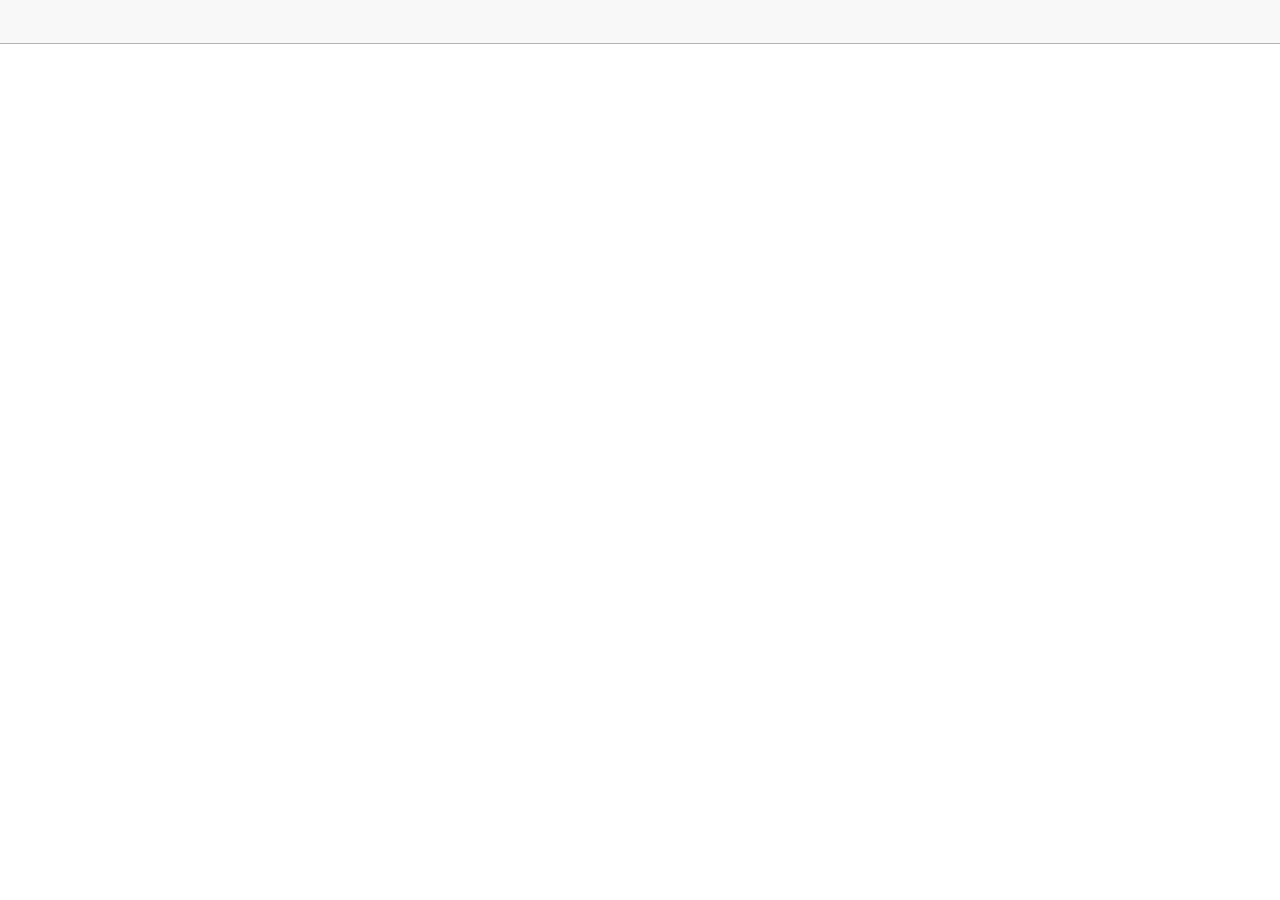
==== commit 28834f11: "updating states" ====
--- a/www/index.html
+++ b/www/index.html
@@ -23,7 +23,7 @@
     <script src="js/controllers.js"></script>
     <script src="js/services.js"></script>
   </head>
-  <body ng-app="starter">
+  <body ng-app="mychat">
     <!--
       The nav bar that will be updated as we navigate between views.
     -->
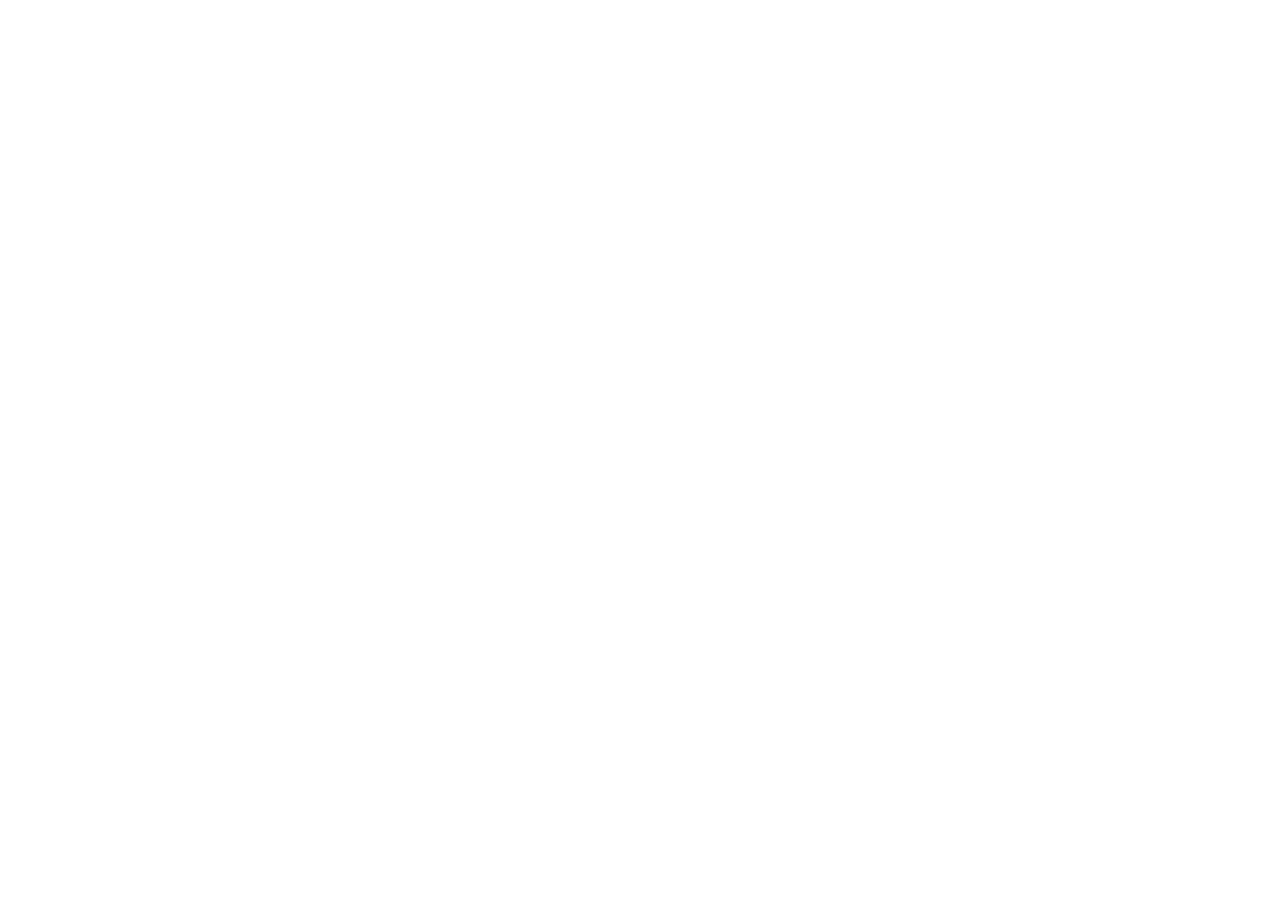
==== commit 8c1fe667: "injecting firebase" ====
--- a/www/index.html
+++ b/www/index.html
@@ -22,6 +22,10 @@
     <script src="js/app.js"></script>
     <script src="js/controllers.js"></script>
     <script src="js/services.js"></script>
+
+    <!-- firebase & angularfire libs -->
+    <script src="lib/firebase/firebase.js"></script>
+    <script src="lib/angular-fire/angularfire.min.js"></script>
   </head>
   <body ng-app="mychat">
     <!--
@@ -38,4 +42,5 @@
     -->
     <ion-nav-view></ion-nav-view>
   </body>
+
 </html>
--- a/www/css/style.css
+++ b/www/css/style.css
@@ -1 +1,20 @@
 /* Empty. Add your own CSS if you like */
+.logo {
+    display: block;
+    position: relative;
+    width: 60%;
+    margin: 0 auto;
+}
+.logoText {
+    text-align: center;
+    font-size: 28px;
+    font-family: fantasy;
+}
+.item-note {
+    font-size: 10px;
+    margin-top: -22px;
+    margin-right: -35px;
+}
+.textCenter {
+    text-align: center;
+}